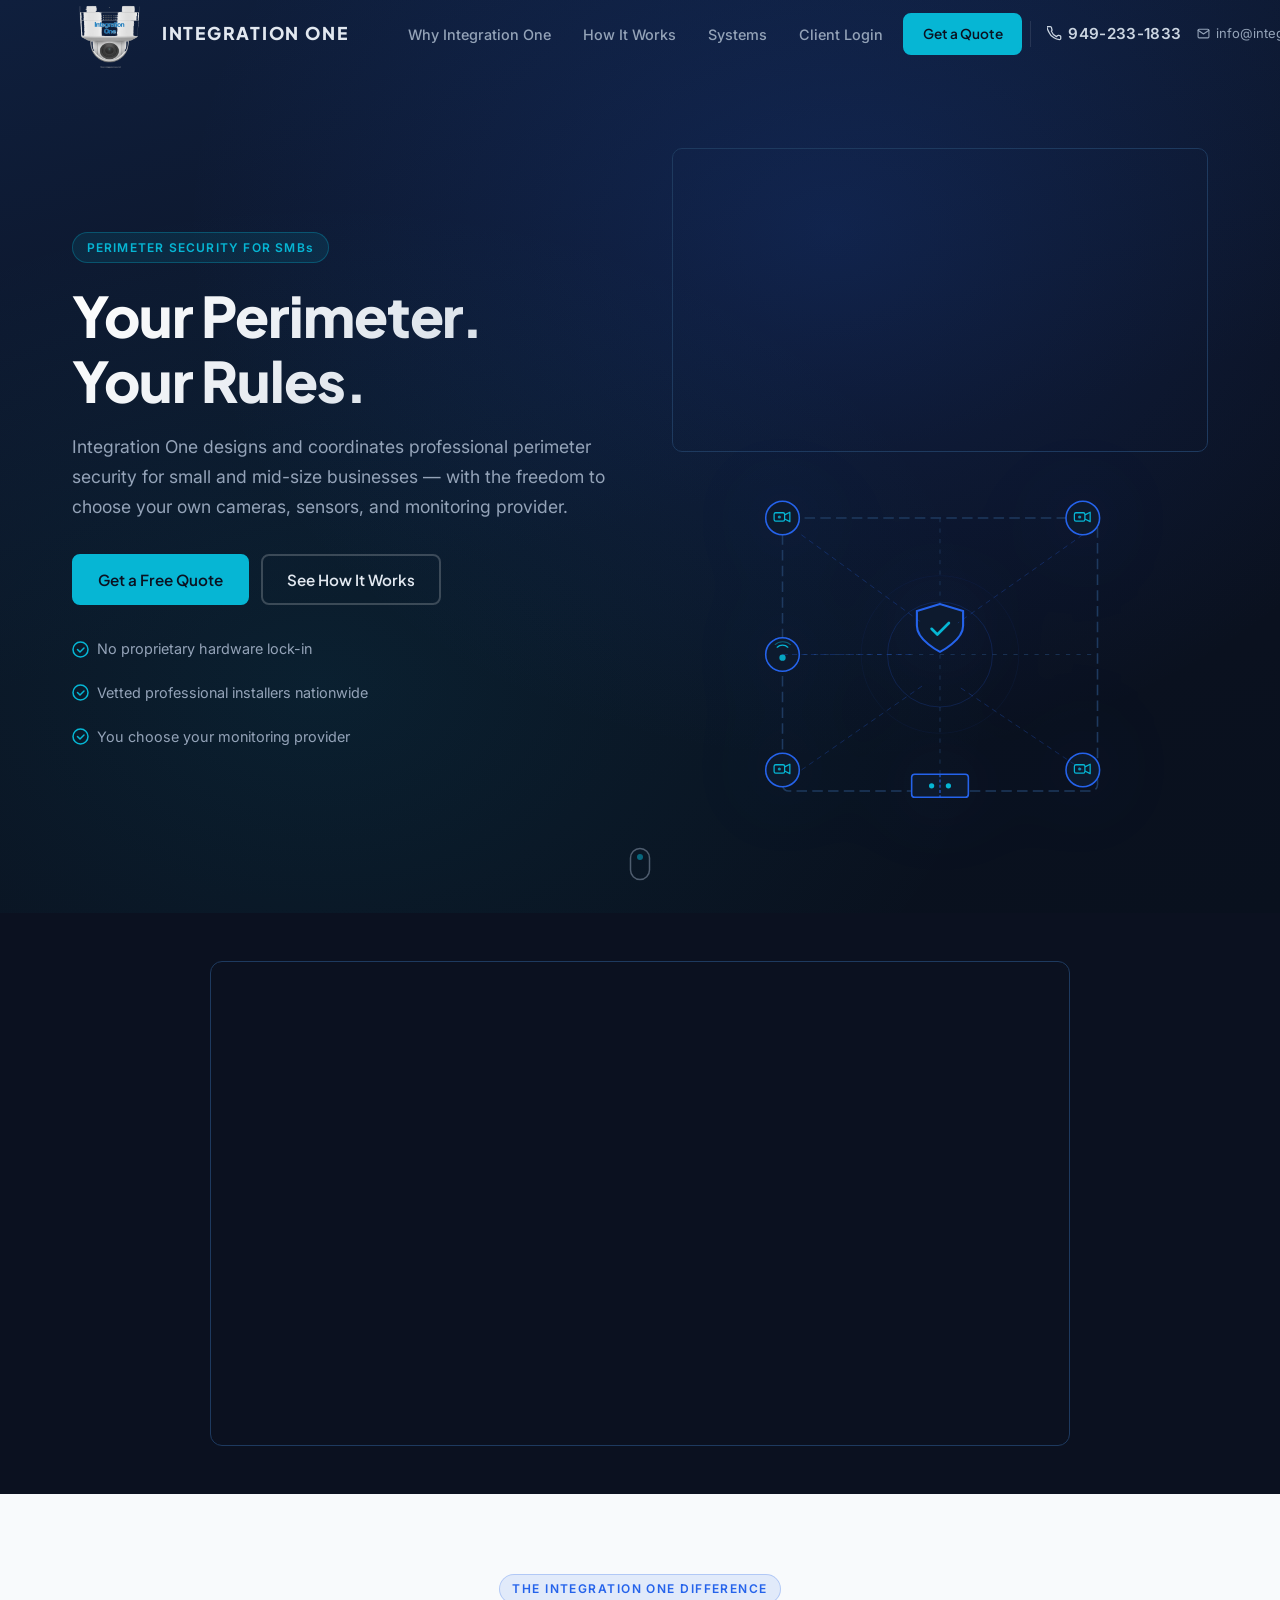
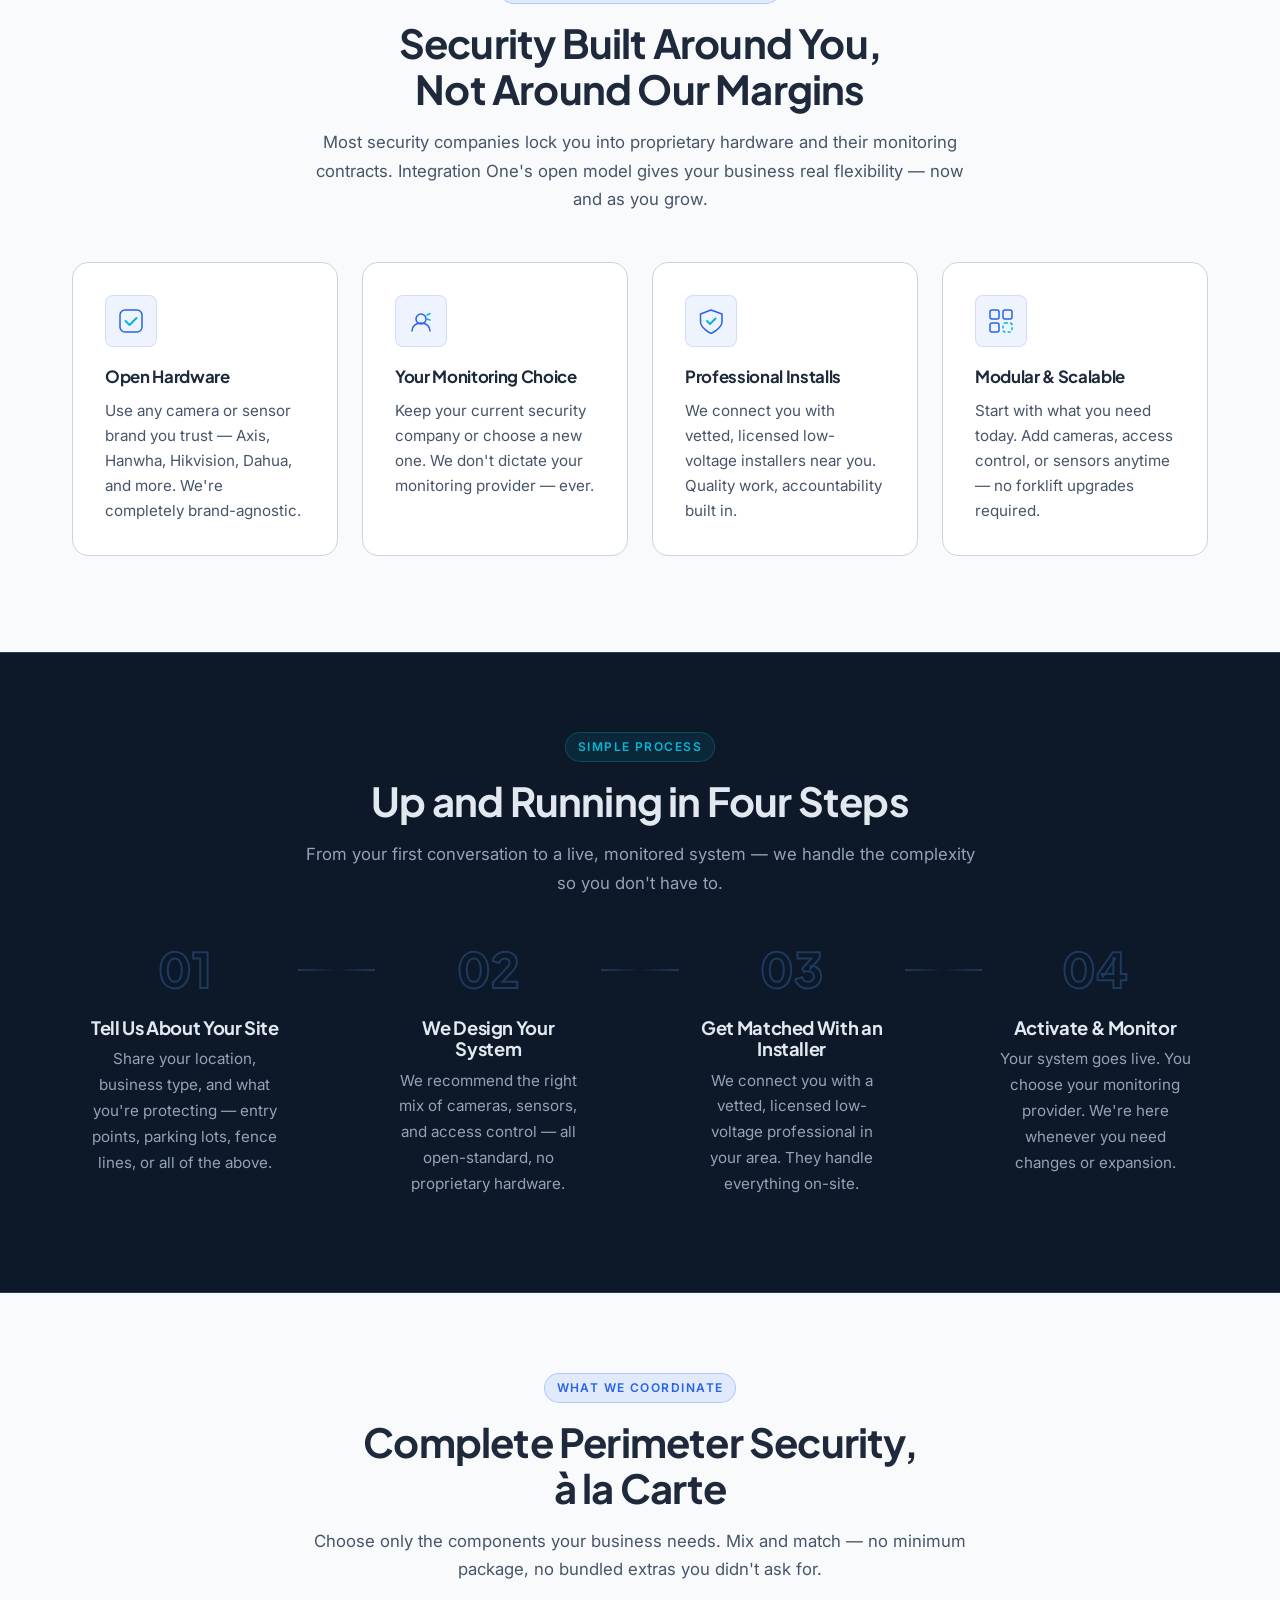
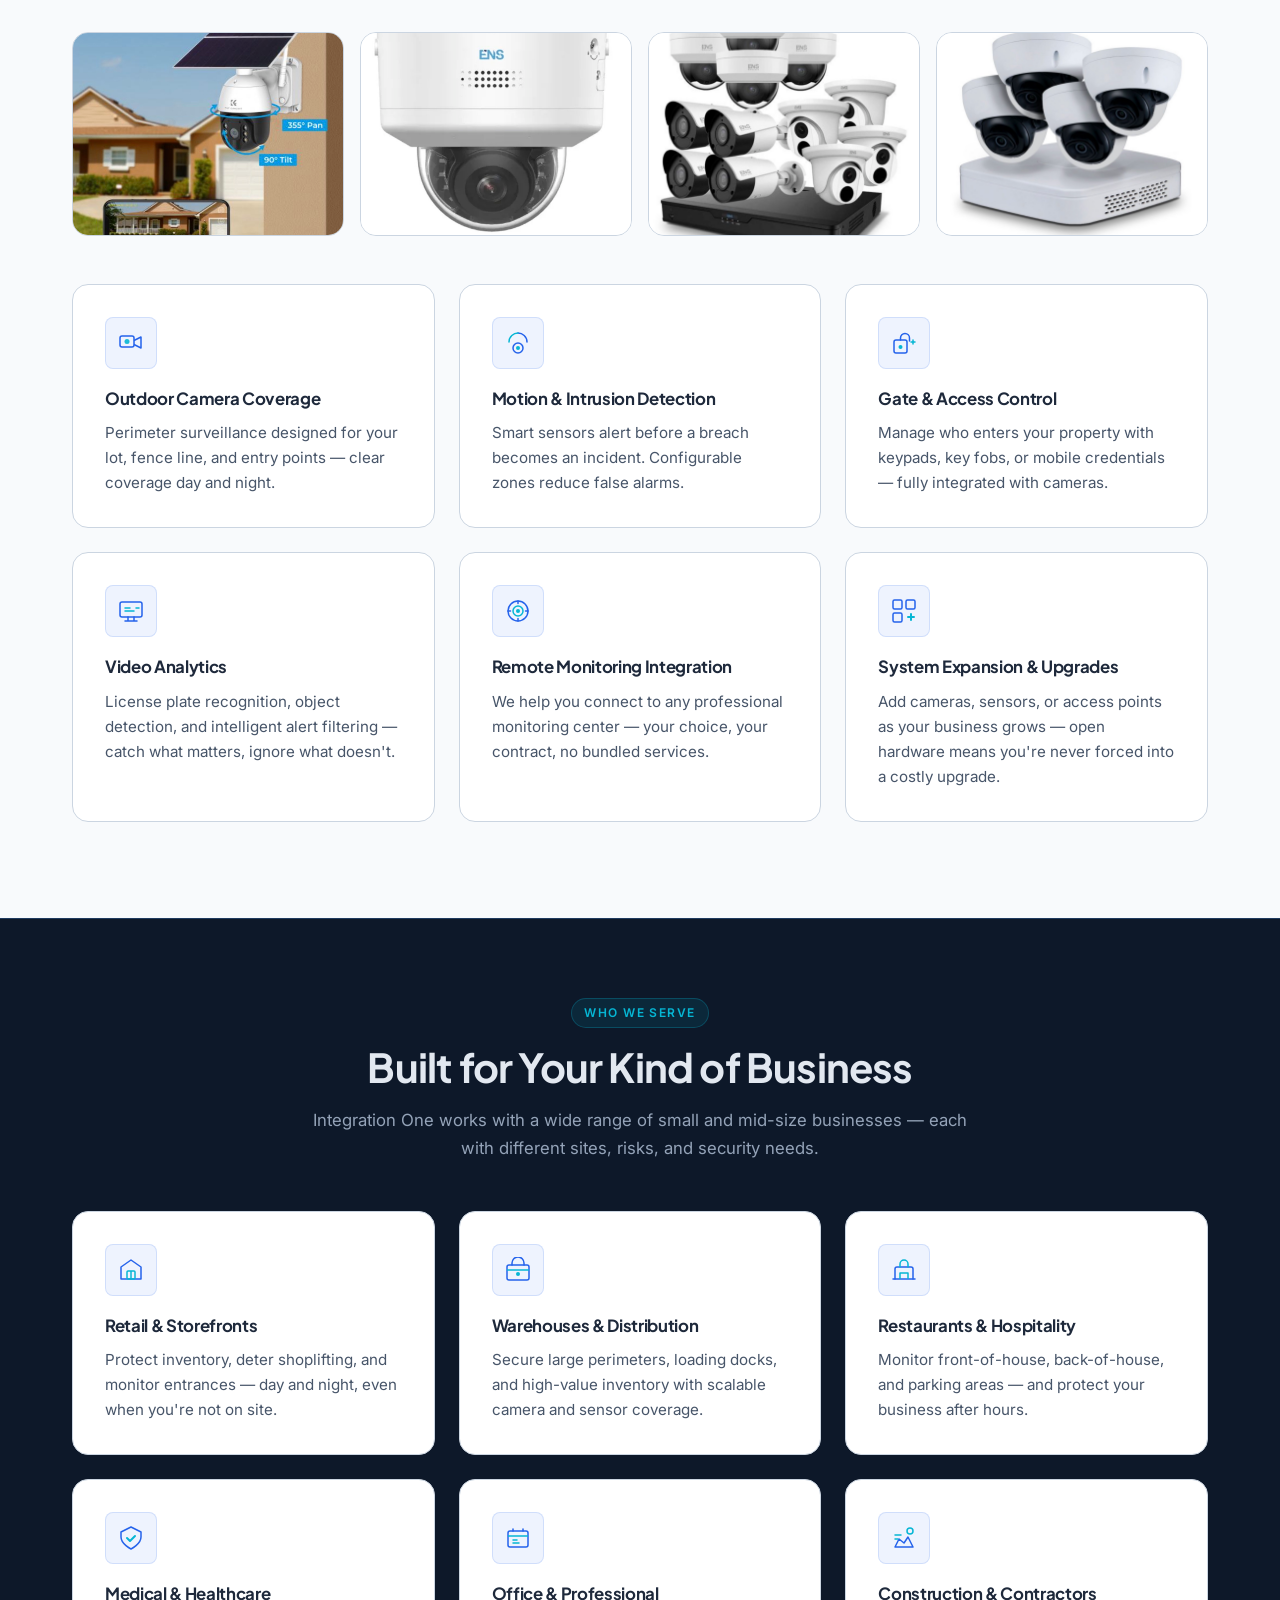
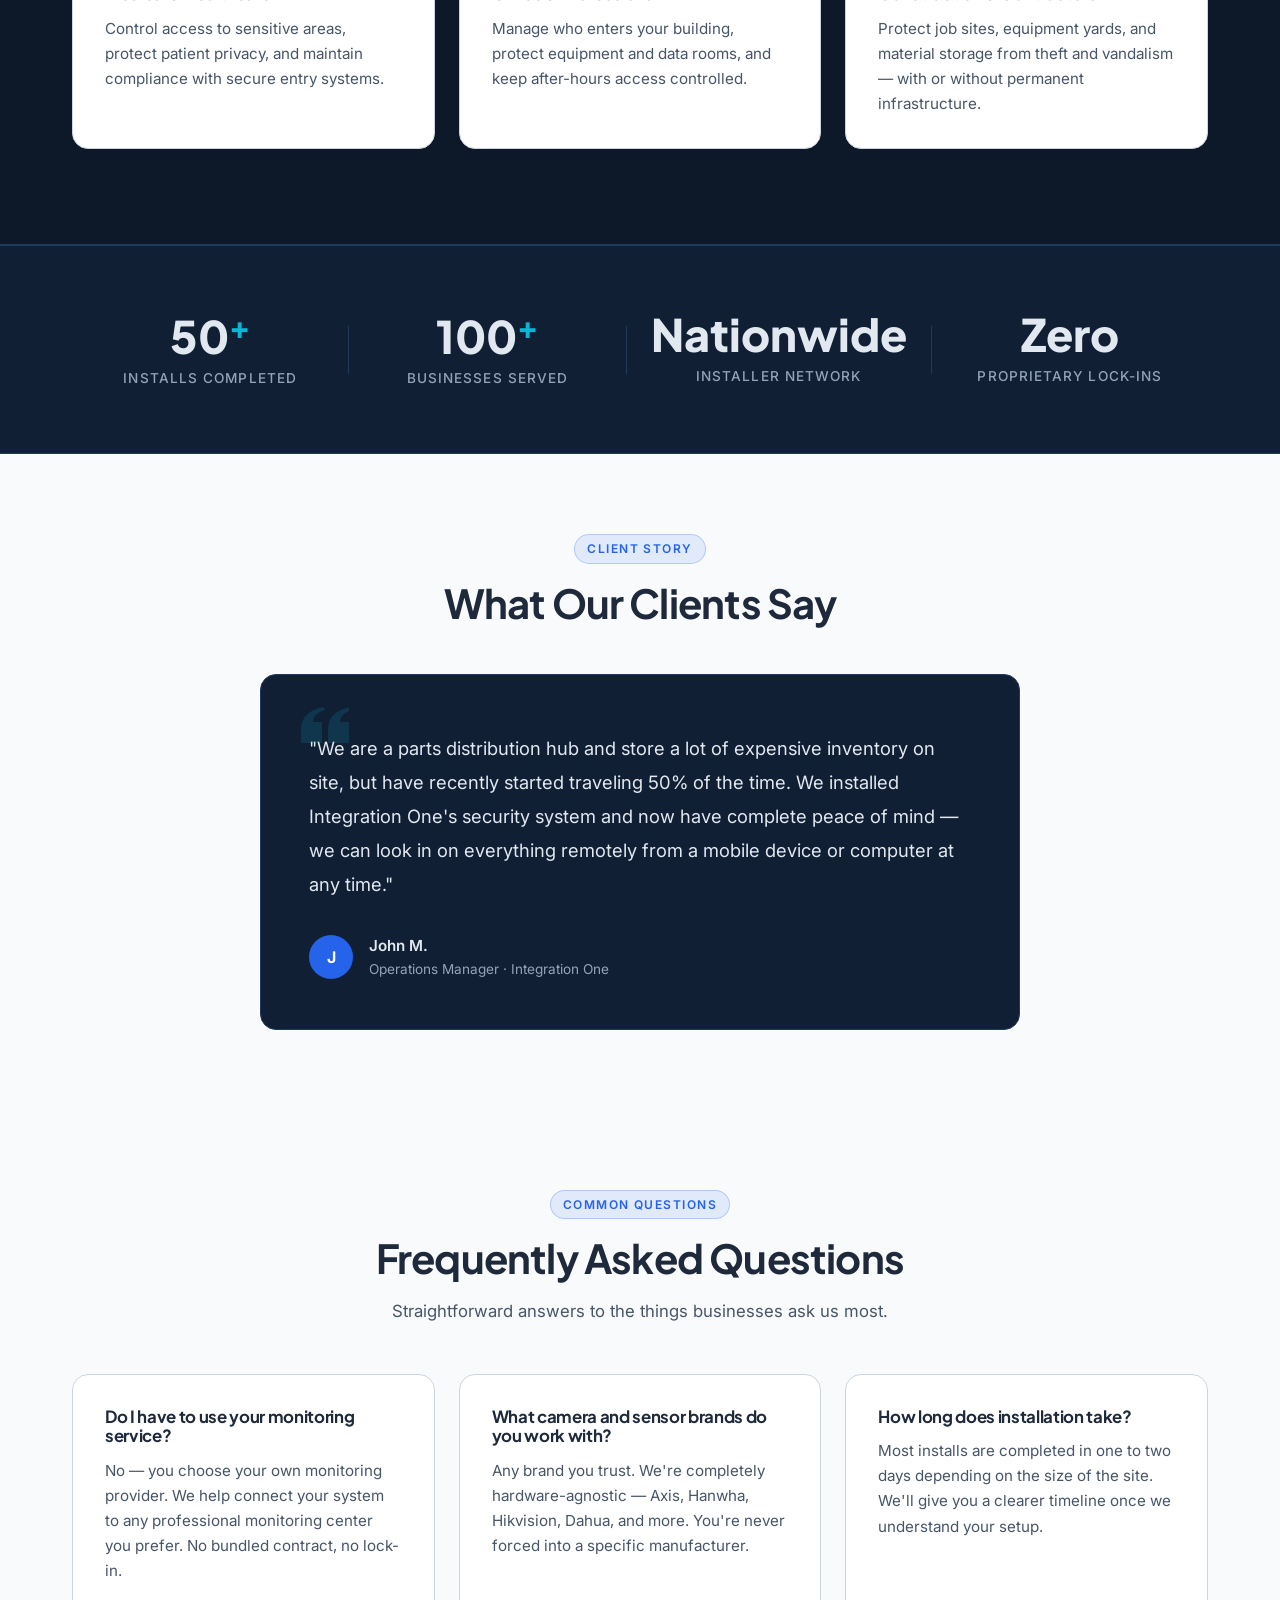
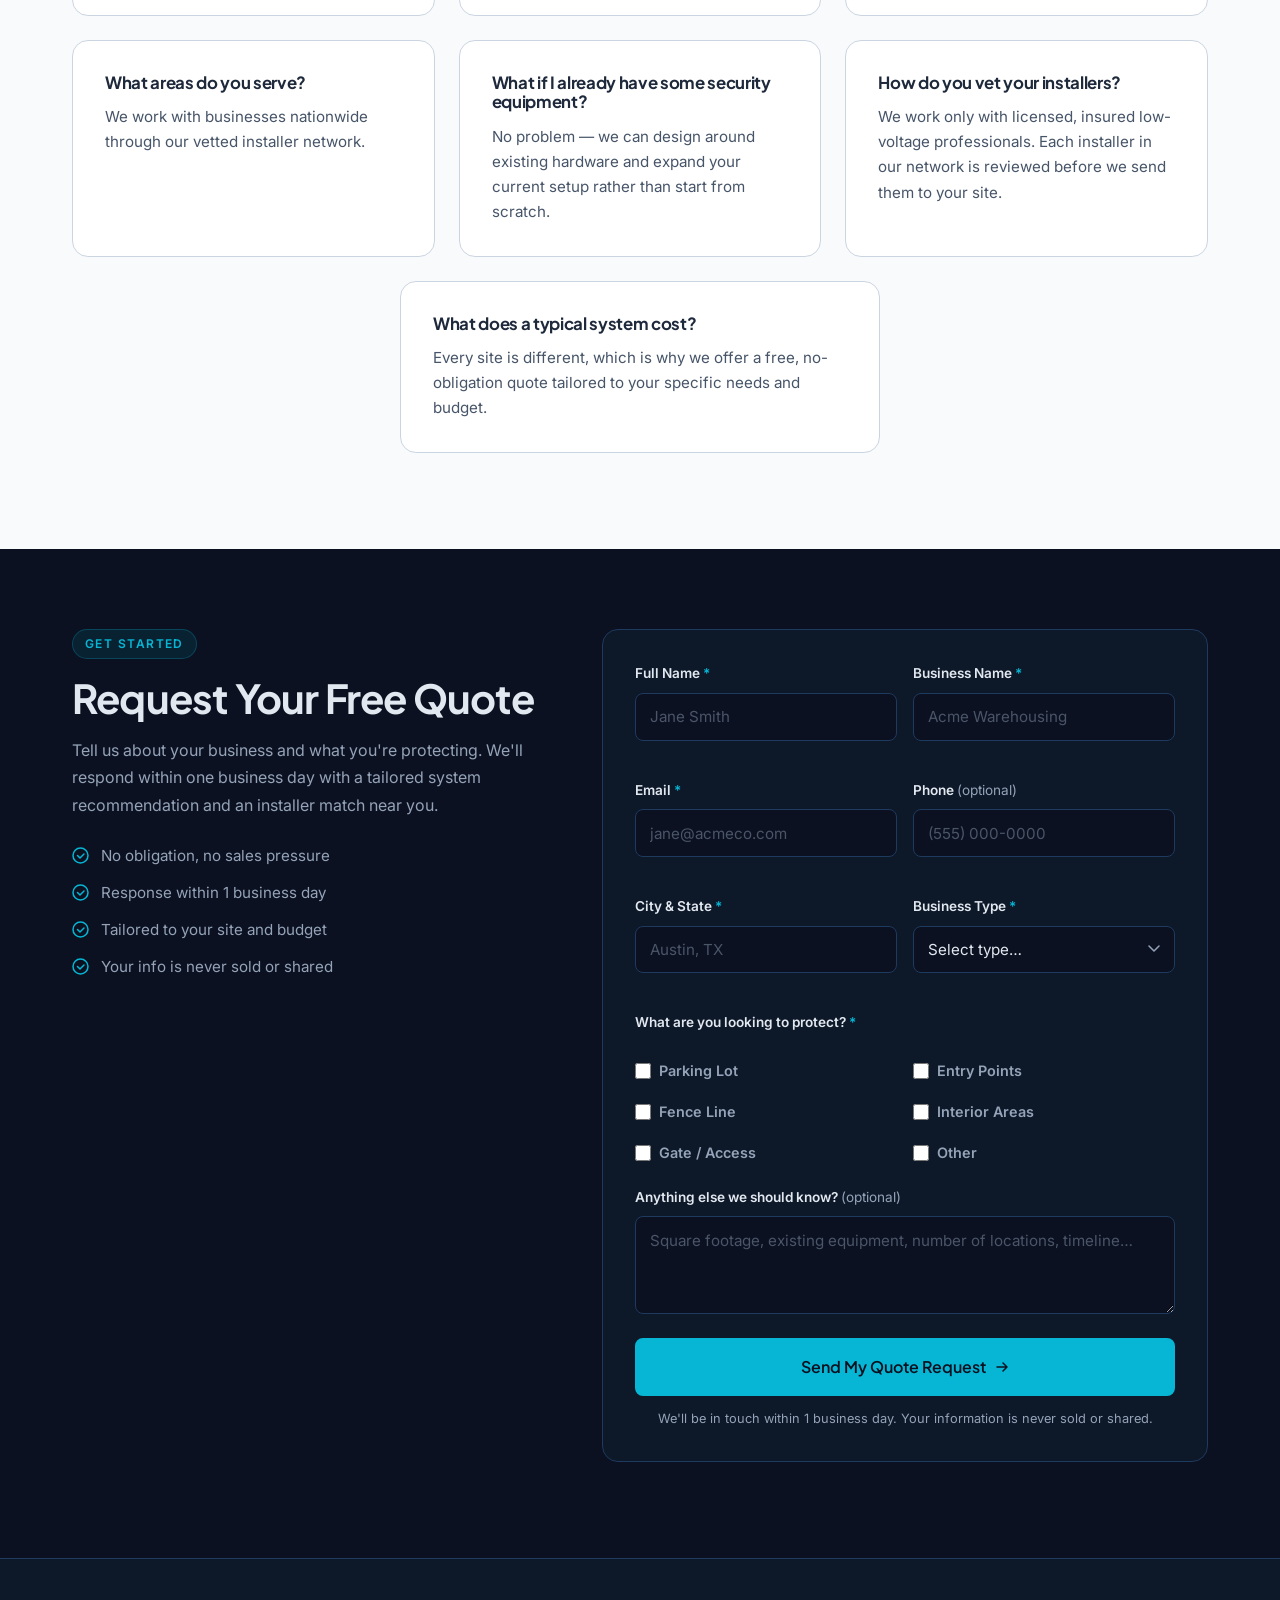
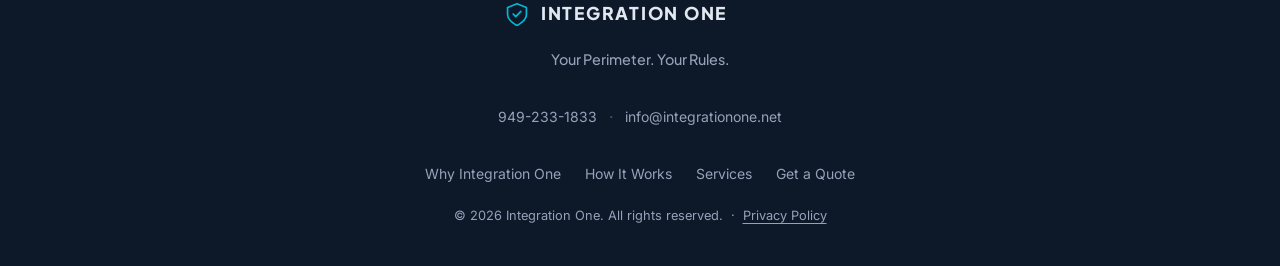
==== index.html @ a74b0867 "Double camera logo height to 72px" ====
<!DOCTYPE html>
<html lang="en">
<head>
  <meta charset="UTF-8">
  <meta name="viewport" content="width=device-width, initial-scale=1.0">
  <meta name="description" content="Integration One — Professional perimeter security for small and medium businesses. Open hardware, your monitoring choice, vetted installer network. No lock-in.">
  <title>Integration One — Your Perimeter. Your Rules.</title>
  <link rel="icon" type="image/svg+xml" href="assets/images/favicon.svg">

  <!-- Open Graph -->
  <meta property="og:type" content="website">
  <meta property="og:url" content="https://www.integrationone.net/">
  <meta property="og:title" content="Integration One — Your Perimeter. Your Rules.">
  <meta property="og:description" content="Professional perimeter security for small and mid-size businesses. Open hardware, your monitoring choice, vetted installer network. No lock-in.">
  <meta property="og:site_name" content="Integration One">

  <!-- Twitter Card -->
  <meta name="twitter:card" content="summary">
  <meta name="twitter:title" content="Integration One — Your Perimeter. Your Rules.">
  <meta name="twitter:description" content="Professional perimeter security for small and mid-size businesses. Open hardware, your monitoring choice, vetted installer network. No lock-in.">
  <link rel="preconnect" href="https://fonts.googleapis.com">
  <link rel="preconnect" href="https://fonts.gstatic.com" crossorigin>
  <link href="https://fonts.googleapis.com/css2?family=Plus+Jakarta+Sans:wght@400;500;600;700;800&family=Inter:wght@400;500;600&display=swap" rel="stylesheet">
  <link rel="stylesheet" href="assets/css/style.css">
</head>
<body>

  <!-- ===================== NAVIGATION ===================== -->
  <header class="site-header" id="site-header">
    <nav class="nav container" role="navigation" aria-label="Main navigation">
      <a href="/" class="nav-logo" aria-label="Integration One — home">
        <img src="assets/images/Camera Logo.png" alt="Integration One" height="72" style="display:block;">
        <span class="logo-text">INTEGRATION ONE</span>
      </a>

      <button class="nav-toggle" id="nav-toggle" aria-label="Open navigation menu" aria-expanded="false" aria-controls="nav-links">
        <span></span>
        <span></span>
        <span></span>
      </button>

      <ul class="nav-links" id="nav-links" role="list">
        <li><a href="#why" class="nav-link">Why Integration One</a></li>
        <li><a href="#how-it-works" class="nav-link">How It Works</a></li>
        <li><a href="#services" class="nav-link">Systems</a></li>
        <li><a href="https://portal.integrationone.net" class="nav-link" target="_blank" rel="noopener">Client Login</a></li>
        <li><a href="#quote" class="nav-cta btn btn-primary btn--sm">Get a Quote</a></li>
        <li class="nav-contact">
          <a href="tel:9492331833" class="nav-contact-link nav-phone">
            <svg width="15" height="15" viewBox="0 0 24 24" fill="none" stroke="currentColor" stroke-width="2" stroke-linecap="round" stroke-linejoin="round" aria-hidden="true"><path d="M22 16.92v3a2 2 0 01-2.18 2 19.79 19.79 0 01-8.63-3.07A19.5 19.5 0 013.07 9.81a19.79 19.79 0 01-3.07-8.68A2 2 0 012.18 1h3a2 2 0 012 1.72c.127.96.361 1.903.7 2.81a2 2 0 01-.45 2.11L6.91 8.15A16 16 0 0015.1 17.1l1.51-1.52a2 2 0 012.11-.45c.907.339 1.85.573 2.81.7A2 2 0 0122 16.92z"/></svg>
            949-233-1833
          </a>
          <div class="nav-emails">
            <a href="mailto:info@integrationone.net" class="nav-contact-link">
              <svg width="13" height="13" viewBox="0 0 24 24" fill="none" stroke="currentColor" stroke-width="2" stroke-linecap="round" stroke-linejoin="round" aria-hidden="true"><path d="M4 4h16c1.1 0 2 .9 2 2v12c0 1.1-.9 2-2 2H4c-1.1 0-2-.9-2-2V6c0-1.1.9-2 2-2z"/><polyline points="22,6 12,13 2,6"/></svg>
              info@integrationone.net
            </a>
          </div>
        </li>
      </ul>
    </nav>
  </header>

  <main>

    <!-- ===================== HERO ===================== -->
    <section class="hero" id="hero" aria-label="Hero">
      <div class="hero-bg" aria-hidden="true"></div>
      <div class="container hero-container">

        <div class="hero-content reveal-hero">
          <div class="hero-badge">Perimeter Security for SMB<span style="text-transform: none">s</span></div>
          <h1 class="hero-headline">Your Perimeter.<br>Your Rules.</h1>
          <p class="hero-sub">Integration One designs and coordinates professional perimeter security for small and mid-size businesses — with the freedom to choose your own cameras, sensors, and monitoring provider.</p>
          <div class="hero-ctas">
            <a href="#quote" class="btn btn-primary">Get a Free Quote</a>
            <a href="#how-it-works" class="btn btn-ghost">See How It Works</a>
          </div>
          <ul class="hero-trust" role="list">
            <li>
              <svg width="17" height="17" viewBox="0 0 17 17" fill="none" aria-hidden="true">
                <circle cx="8.5" cy="8.5" r="7.5" stroke="#06B6D4" stroke-width="1.5"/>
                <path d="M5.5 8.5l2.5 2.5 4-4" stroke="#06B6D4" stroke-width="1.5" stroke-linecap="round" stroke-linejoin="round"/>
              </svg>
              No proprietary hardware lock-in
            </li>
            <li>
              <svg width="17" height="17" viewBox="0 0 17 17" fill="none" aria-hidden="true">
                <circle cx="8.5" cy="8.5" r="7.5" stroke="#06B6D4" stroke-width="1.5"/>
                <path d="M5.5 8.5l2.5 2.5 4-4" stroke="#06B6D4" stroke-width="1.5" stroke-linecap="round" stroke-linejoin="round"/>
              </svg>
              Vetted professional installers nationwide
            </li>
            <li>
              <svg width="17" height="17" viewBox="0 0 17 17" fill="none" aria-hidden="true">
                <circle cx="8.5" cy="8.5" r="7.5" stroke="#06B6D4" stroke-width="1.5"/>
                <path d="M5.5 8.5l2.5 2.5 4-4" stroke="#06B6D4" stroke-width="1.5" stroke-linecap="round" stroke-linejoin="round"/>
              </svg>
              You choose your monitoring provider
            </li>
          </ul>
        </div>

        <div class="hero-visual reveal-hero reveal-hero--delayed" aria-hidden="true" style="flex-direction: column; align-items: center; gap: 24px;">
          <div style="width: 100%; position: relative; padding-bottom: 56.25%; height: 0; overflow: hidden; border-radius: 10px; border: 1px solid #1E3A5F;">
            <iframe
              src="https://www.youtube.com/embed/L8IoGxwpyW8"
              title="Integration One — Perimeter Security"
              style="position: absolute; top: 0; left: 0; width: 100%; height: 100%; border: 0;"
              allow="accelerometer; autoplay; clipboard-write; encrypted-media; gyroscope; picture-in-picture"
              allowfullscreen>
            </iframe>
          </div>
          <svg class="perimeter-svg" viewBox="0 0 400 340" fill="none" xmlns="http://www.w3.org/2000/svg" role="img" aria-label="Perimeter security diagram">
            <!-- Outer perimeter dashed border -->
            <rect x="50" y="40" width="300" height="260" rx="6" stroke="#1E3A5F" stroke-width="1.5" stroke-dasharray="10 5"/>
            <!-- Grid lines -->
            <line x1="50" y1="170" x2="350" y2="170" stroke="#1E3A5F" stroke-width="0.75" stroke-dasharray="4 6"/>
            <line x1="200" y1="40" x2="200" y2="300" stroke="#1E3A5F" stroke-width="0.75" stroke-dasharray="4 6"/>

            <!-- Corner camera — top left -->
            <g transform="translate(32, 22)">
              <circle cx="18" cy="18" r="16" fill="#0D1A2E" stroke="#2563EB" stroke-width="1.5"/>
              <rect x="10" y="13" width="10" height="8" rx="1.5" stroke="#06B6D4" stroke-width="1.2"/>
              <path d="M20 15l5-2.5v9L20 19" stroke="#06B6D4" stroke-width="1.2" stroke-linejoin="round"/>
              <circle cx="15" cy="17" r="1.5" fill="#06B6D4" opacity="0.8"/>
            </g>

            <!-- Corner camera — top right -->
            <g transform="translate(318, 22)">
              <circle cx="18" cy="18" r="16" fill="#0D1A2E" stroke="#2563EB" stroke-width="1.5"/>
              <rect x="10" y="13" width="10" height="8" rx="1.5" stroke="#06B6D4" stroke-width="1.2"/>
              <path d="M20 15l5-2.5v9L20 19" stroke="#06B6D4" stroke-width="1.2" stroke-linejoin="round"/>
              <circle cx="15" cy="17" r="1.5" fill="#06B6D4" opacity="0.8"/>
            </g>

            <!-- Corner camera — bottom left -->
            <g transform="translate(32, 262)">
              <circle cx="18" cy="18" r="16" fill="#0D1A2E" stroke="#2563EB" stroke-width="1.5"/>
              <rect x="10" y="13" width="10" height="8" rx="1.5" stroke="#06B6D4" stroke-width="1.2"/>
              <path d="M20 15l5-2.5v9L20 19" stroke="#06B6D4" stroke-width="1.2" stroke-linejoin="round"/>
              <circle cx="15" cy="17" r="1.5" fill="#06B6D4" opacity="0.8"/>
            </g>

            <!-- Corner camera — bottom right -->
            <g transform="translate(318, 262)">
              <circle cx="18" cy="18" r="16" fill="#0D1A2E" stroke="#2563EB" stroke-width="1.5"/>
              <rect x="10" y="13" width="10" height="8" rx="1.5" stroke="#06B6D4" stroke-width="1.2"/>
              <path d="M20 15l5-2.5v9L20 19" stroke="#06B6D4" stroke-width="1.2" stroke-linejoin="round"/>
              <circle cx="15" cy="17" r="1.5" fill="#06B6D4" opacity="0.8"/>
            </g>

            <!-- Motion sensor — mid left -->
            <g transform="translate(32, 152)">
              <circle cx="18" cy="18" r="16" fill="#0D1A2E" stroke="#2563EB" stroke-width="1.5"/>
              <path d="M13 11c2.5-2.5 7.5-2.5 10 0" stroke="#06B6D4" stroke-width="1.3" stroke-linecap="round"/>
              <path d="M11 8.5c3.5-3.5 11-3.5 14.5 0" stroke="#06B6D4" stroke-width="1" stroke-linecap="round" opacity="0.45"/>
              <circle cx="18" cy="21" r="3" fill="#06B6D4" opacity="0.9"/>
            </g>

            <!-- Gate — bottom center -->
            <g transform="translate(173, 284)">
              <rect x="0" y="0" width="54" height="22" rx="3" stroke="#2563EB" stroke-width="1.5" fill="#0D1A2E"/>
              <line x1="27" y1="0" x2="27" y2="22" stroke="#2563EB" stroke-width="1" stroke-dasharray="3 2"/>
              <circle cx="19" cy="11" r="2.5" fill="#06B6D4"/>
              <circle cx="35" cy="11" r="2.5" fill="#06B6D4"/>
            </g>

            <!-- Center shield -->
            <g transform="translate(172, 118)">
              <path d="M28 4L6 10.5v14c0 14 22 25 22 25s22-11 22-25v-14L28 4z" fill="#0D1A2E" stroke="#2563EB" stroke-width="2"/>
              <path d="M20 27.5l5.5 5.5 11-11" stroke="#06B6D4" stroke-width="2.5" stroke-linecap="round" stroke-linejoin="round"/>
            </g>

            <!-- Pulse rings -->
            <circle cx="200" cy="170" r="50" stroke="#2563EB" stroke-width="0.75" opacity="0.25"/>
            <circle cx="200" cy="170" r="75" stroke="#2563EB" stroke-width="0.5" opacity="0.12"/>

            <!-- Connection lines from cameras to shield -->
            <line x1="68" y1="56" x2="183" y2="140" stroke="#2563EB" stroke-width="0.75" opacity="0.35" stroke-dasharray="5 4"/>
            <line x1="336" y1="56" x2="217" y2="140" stroke="#2563EB" stroke-width="0.75" opacity="0.35" stroke-dasharray="5 4"/>
            <line x1="68" y1="280" x2="183" y2="200" stroke="#2563EB" stroke-width="0.75" opacity="0.35" stroke-dasharray="5 4"/>
            <line x1="336" y1="280" x2="217" y2="200" stroke="#2563EB" stroke-width="0.75" opacity="0.35" stroke-dasharray="5 4"/>
            <line x1="50" y1="170" x2="172" y2="170" stroke="#2563EB" stroke-width="0.75" opacity="0.35" stroke-dasharray="5 4"/>
          </svg>
        </div>

      </div>

      <a href="#why" class="hero-scroll-hint" aria-label="Scroll to learn more">
        <svg width="22" height="34" viewBox="0 0 22 34" fill="none">
          <rect x="1.5" y="1.5" width="19" height="31" rx="9.5" stroke="#94A3B8" stroke-width="1.5"/>
          <circle class="scroll-dot" cx="11" cy="10" r="3" fill="#06B6D4"/>
        </svg>
      </a>
    </section>

    <!-- ===================== VIDEO ===================== -->
    <section style="background: #0B1120; padding: 48px 24px;">
      <div style="max-width: 860px; margin: 0 auto;">
        <div style="position: relative; padding-bottom: 56.25%; height: 0; overflow: hidden; border-radius: 12px; border: 1px solid #1E3A5F;">
          <iframe
            src="https://www.youtube.com/embed/L8IoGxwpyW8"
            title="Integration One — Perimeter Security"
            style="position: absolute; top: 0; left: 0; width: 100%; height: 100%; border: 0;"
            allow="accelerometer; autoplay; clipboard-write; encrypted-media; gyroscope; picture-in-picture"
            allowfullscreen>
          </iframe>
        </div>
      </div>
    </section>

    <!-- ===================== WHY INTEGRATION ONE ===================== -->
    <section class="why-section section--light" id="why">
      <div class="container">
        <div class="section-header">
          <div class="section-label">The Integration One Difference</div>
          <h2>Security Built Around You,<br class="br-lg">Not Around Our Margins</h2>
          <p class="section-sub">Most security companies lock you into proprietary hardware and their monitoring contracts. Integration One's open model gives your business real flexibility — now and as you grow.</p>
        </div>

        <div class="cards-grid cards-grid--4">
          <article class="card reveal">
            <div class="card-icon">
              <svg width="26" height="26" viewBox="0 0 26 26" fill="none" aria-hidden="true">
                <rect x="2" y="2" width="22" height="22" rx="5" stroke="#2563EB" stroke-width="1.5"/>
                <path d="M7.5 13l4 4 7-7" stroke="#06B6D4" stroke-width="2" stroke-linecap="round" stroke-linejoin="round"/>
              </svg>
            </div>
            <h3>Open Hardware</h3>
            <p>Use any camera or sensor brand you trust — Axis, Hanwha, Hikvision, Dahua, and more. We're completely brand-agnostic.</p>
          </article>

          <article class="card reveal">
            <div class="card-icon">
              <svg width="26" height="26" viewBox="0 0 26 26" fill="none" aria-hidden="true">
                <circle cx="13" cy="11" r="5" stroke="#2563EB" stroke-width="1.5"/>
                <path d="M4 23c0-5 4-8 9-8s9 3 9 8" stroke="#2563EB" stroke-width="1.5" stroke-linecap="round"/>
                <path d="M19 7l3-1.5M19 11l3 1" stroke="#06B6D4" stroke-width="1.5" stroke-linecap="round"/>
              </svg>
            </div>
            <h3>Your Monitoring Choice</h3>
            <p>Keep your current security company or choose a new one. We don't dictate your monitoring provider — ever.</p>
          </article>

          <article class="card reveal">
            <div class="card-icon">
              <svg width="26" height="26" viewBox="0 0 26 26" fill="none" aria-hidden="true">
                <path d="M13 2L2.5 6v7.5c0 7 10.5 12 10.5 12S24 20.5 24 13.5V6L13 2z" stroke="#2563EB" stroke-width="1.5" stroke-linejoin="round"/>
                <path d="M9 13l3 3 5.5-5.5" stroke="#06B6D4" stroke-width="2" stroke-linecap="round" stroke-linejoin="round"/>
              </svg>
            </div>
            <h3>Professional Installs</h3>
            <p>We connect you with vetted, licensed low-voltage installers near you. Quality work, accountability built in.</p>
          </article>

          <article class="card reveal">
            <div class="card-icon">
              <svg width="26" height="26" viewBox="0 0 26 26" fill="none" aria-hidden="true">
                <rect x="2" y="2" width="9" height="9" rx="2" stroke="#2563EB" stroke-width="1.5"/>
                <rect x="15" y="2" width="9" height="9" rx="2" stroke="#2563EB" stroke-width="1.5"/>
                <rect x="2" y="15" width="9" height="9" rx="2" stroke="#2563EB" stroke-width="1.5"/>
                <rect x="15" y="15" width="9" height="9" rx="2" stroke="#06B6D4" stroke-width="1.5" stroke-dasharray="3 2"/>
              </svg>
            </div>
            <h3>Modular &amp; Scalable</h3>
            <p>Start with what you need today. Add cameras, access control, or sensors anytime — no forklift upgrades required.</p>
          </article>
        </div>
      </div>
    </section>

    <!-- ===================== HOW IT WORKS ===================== -->
    <section class="steps-section section--dark" id="how-it-works">
      <div class="container">
        <div class="section-header section-header--light">
          <div class="section-label section-label--cyan">Simple Process</div>
          <h2>Up and Running in Four Steps</h2>
          <p class="section-sub">From your first conversation to a live, monitored system — we handle the complexity so you don't have to.</p>
        </div>

        <div class="steps">
          <div class="step reveal">
            <div class="step-number" aria-hidden="true">01</div>
            <div class="step-content">
              <h3>Tell Us About Your Site</h3>
              <p>Share your location, business type, and what you're protecting — entry points, parking lots, fence lines, or all of the above.</p>
            </div>
          </div>

          <div class="step-connector" aria-hidden="true"></div>

          <div class="step reveal">
            <div class="step-number" aria-hidden="true">02</div>
            <div class="step-content">
              <h3>We Design Your System</h3>
              <p>We recommend the right mix of cameras, sensors, and access control — all open-standard, no proprietary hardware.</p>
            </div>
          </div>

          <div class="step-connector" aria-hidden="true"></div>

          <div class="step reveal">
            <div class="step-number" aria-hidden="true">03</div>
            <div class="step-content">
              <h3>Get Matched With an Installer</h3>
              <p>We connect you with a vetted, licensed low-voltage professional in your area. They handle everything on-site.</p>
            </div>
          </div>

          <div class="step-connector" aria-hidden="true"></div>

          <div class="step reveal">
            <div class="step-number" aria-hidden="true">04</div>
            <div class="step-content">
              <h3>Activate &amp; Monitor</h3>
              <p>Your system goes live. You choose your monitoring provider. We're here whenever you need changes or expansion.</p>
            </div>
          </div>
        </div>
      </div>
    </section>

    <!-- ===================== SERVICES ===================== -->
    <section class="services-section section--light" id="services">
      <div class="container">
        <div class="section-header">
          <div class="section-label">What We Coordinate</div>
          <h2>Complete Perimeter Security,<br class="br-lg">à la Carte</h2>
          <p class="section-sub">Choose only the components your business needs. Mix and match — no minimum package, no bundled extras you didn't ask for.</p>
        </div>

        <div class="cameras-grid">
          <div class="camera-card">
            <img src="assets/images/Cam 1.jpg" alt="Security Camera 1" loading="lazy">
          </div>
          <div class="camera-card">
            <img src="assets/images/Cam 2.jpg" alt="Security Camera 2" loading="lazy">
          </div>
          <div class="camera-card">
            <img src="assets/images/Cam 3.jpg" alt="Security Camera 3" loading="lazy">
          </div>
          <div class="camera-card">
            <img src="assets/images/Cam 4.jpg" alt="Security Camera 4" loading="lazy">
          </div>
        </div>

        <div class="cards-grid cards-grid--3">
          <article class="card reveal">
            <div class="card-icon">
              <svg width="26" height="26" viewBox="0 0 26 26" fill="none" aria-hidden="true">
                <rect x="2" y="6" width="14" height="11" rx="2" stroke="#2563EB" stroke-width="1.5"/>
                <path d="M16 10.5l7-3.5v11l-7-3.5" stroke="#2563EB" stroke-width="1.5" stroke-linejoin="round"/>
                <circle cx="9" cy="11.5" r="2.5" fill="#06B6D4" opacity="0.9"/>
              </svg>
            </div>
            <h3>Outdoor Camera Coverage</h3>
            <p>Perimeter surveillance designed for your lot, fence line, and entry points — clear coverage day and night.</p>
          </article>

          <article class="card reveal">
            <div class="card-icon">
              <svg width="26" height="26" viewBox="0 0 26 26" fill="none" aria-hidden="true">
                <path d="M13 3c4.5 0 9 3.5 9 9" stroke="#2563EB" stroke-width="1.5" stroke-linecap="round"/>
                <path d="M13 3c-4.5 0-9 3.5-9 9" stroke="#06B6D4" stroke-width="1.5" stroke-linecap="round"/>
                <circle cx="13" cy="18" r="5" stroke="#2563EB" stroke-width="1.5"/>
                <circle cx="13" cy="18" r="2" fill="#06B6D4"/>
              </svg>
            </div>
            <h3>Motion &amp; Intrusion Detection</h3>
            <p>Smart sensors alert before a breach becomes an incident. Configurable zones reduce false alarms.</p>
          </article>

          <article class="card reveal">
            <div class="card-icon">
              <svg width="26" height="26" viewBox="0 0 26 26" fill="none" aria-hidden="true">
                <rect x="3" y="10" width="13" height="13" rx="2" stroke="#2563EB" stroke-width="1.5"/>
                <path d="M9.5 10V8a4.5 4.5 0 0 1 9 0v3" stroke="#2563EB" stroke-width="1.5" stroke-linecap="round"/>
                <circle cx="9.5" cy="17" r="2" fill="#06B6D4"/>
                <path d="M20 12h4M22 10v4" stroke="#06B6D4" stroke-width="1.5" stroke-linecap="round"/>
              </svg>
            </div>
            <h3>Gate &amp; Access Control</h3>
            <p>Manage who enters your property with keypads, key fobs, or mobile credentials — fully integrated with cameras.</p>
          </article>

          <article class="card reveal">
            <div class="card-icon">
              <svg width="26" height="26" viewBox="0 0 26 26" fill="none" aria-hidden="true">
                <rect x="2" y="4" width="22" height="15" rx="2" stroke="#2563EB" stroke-width="1.5"/>
                <path d="M7 10h5M7 13h9M18 10h3" stroke="#06B6D4" stroke-width="1.5" stroke-linecap="round"/>
                <path d="M10 19v4M16 19v4M7 23h12" stroke="#2563EB" stroke-width="1.5" stroke-linecap="round"/>
              </svg>
            </div>
            <h3>Video Analytics</h3>
            <p>License plate recognition, object detection, and intelligent alert filtering — catch what matters, ignore what doesn't.</p>
          </article>

          <article class="card reveal">
            <div class="card-icon">
              <svg width="26" height="26" viewBox="0 0 26 26" fill="none" aria-hidden="true">
                <circle cx="13" cy="13" r="10" stroke="#2563EB" stroke-width="1.5"/>
                <circle cx="13" cy="13" r="5" stroke="#06B6D4" stroke-width="1.5"/>
                <circle cx="13" cy="13" r="2" fill="#06B6D4"/>
                <path d="M13 3v2.5M13 20.5V23M3 13h2.5M20.5 13H23" stroke="#2563EB" stroke-width="1.5" stroke-linecap="round"/>
              </svg>
            </div>
            <h3>Remote Monitoring Integration</h3>
            <p>We help you connect to any professional monitoring center — your choice, your contract, no bundled services.</p>
          </article>

          <article class="card reveal">
            <div class="card-icon">
              <svg width="26" height="26" viewBox="0 0 26 26" fill="none" aria-hidden="true">
                <rect x="2" y="2" width="9" height="9" rx="1.5" stroke="#2563EB" stroke-width="1.5"/>
                <rect x="15" y="2" width="9" height="9" rx="1.5" stroke="#2563EB" stroke-width="1.5"/>
                <rect x="2" y="15" width="9" height="9" rx="1.5" stroke="#2563EB" stroke-width="1.5"/>
                <path d="M17 19h6M20 16v6" stroke="#06B6D4" stroke-width="2" stroke-linecap="round"/>
              </svg>
            </div>
            <h3>System Expansion &amp; Upgrades</h3>
            <p>Add cameras, sensors, or access points as your business grows — open hardware means you're never forced into a costly upgrade.</p>
          </article>
        </div>
      </div>
    </section>

    <!-- ===================== INDUSTRIES ===================== -->
    <section class="steps-section section--dark" id="industries">
      <div class="container">
        <div class="section-header section-header--light">
          <div class="section-label section-label--cyan">Who We Serve</div>
          <h2>Built for Your Kind of Business</h2>
          <p class="section-sub">Integration One works with a wide range of small and mid-size businesses — each with different sites, risks, and security needs.</p>
        </div>

        <div class="cards-grid cards-grid--3">

          <article class="card reveal">
            <div class="card-icon">
              <svg width="26" height="26" viewBox="0 0 26 26" fill="none" aria-hidden="true">
                <path d="M3 22V10l10-7 10 7v12H3z" stroke="#2563EB" stroke-width="1.5" stroke-linejoin="round"/>
                <rect x="9" y="14" width="8" height="8" rx="1" stroke="#06B6D4" stroke-width="1.5"/>
                <path d="M13 14v8" stroke="#06B6D4" stroke-width="1.5"/>
              </svg>
            </div>
            <h3>Retail &amp; Storefronts</h3>
            <p>Protect inventory, deter shoplifting, and monitor entrances — day and night, even when you're not on site.</p>
          </article>

          <article class="card reveal">
            <div class="card-icon">
              <svg width="26" height="26" viewBox="0 0 26 26" fill="none" aria-hidden="true">
                <rect x="2" y="8" width="22" height="15" rx="2" stroke="#2563EB" stroke-width="1.5"/>
                <path d="M7 8V6a6 6 0 0 1 12 0v2" stroke="#2563EB" stroke-width="1.5" stroke-linecap="round"/>
                <path d="M2 13h22" stroke="#06B6D4" stroke-width="1.5"/>
                <circle cx="13" cy="17" r="2" fill="#06B6D4"/>
              </svg>
            </div>
            <h3>Warehouses &amp; Distribution</h3>
            <p>Secure large perimeters, loading docks, and high-value inventory with scalable camera and sensor coverage.</p>
          </article>

          <article class="card reveal">
            <div class="card-icon">
              <svg width="26" height="26" viewBox="0 0 26 26" fill="none" aria-hidden="true">
                <path d="M4 22V12a2 2 0 0 1 2-2h14a2 2 0 0 1 2 2v10" stroke="#2563EB" stroke-width="1.5" stroke-linecap="round"/>
                <path d="M2 22h22" stroke="#2563EB" stroke-width="1.5" stroke-linecap="round"/>
                <path d="M9 22v-6h8v6" stroke="#06B6D4" stroke-width="1.5" stroke-linejoin="round"/>
                <path d="M9 10V7a4 4 0 0 1 8 0v3" stroke="#06B6D4" stroke-width="1.5" stroke-linecap="round"/>
              </svg>
            </div>
            <h3>Restaurants &amp; Hospitality</h3>
            <p>Monitor front-of-house, back-of-house, and parking areas — and protect your business after hours.</p>
          </article>

          <article class="card reveal">
            <div class="card-icon">
              <svg width="26" height="26" viewBox="0 0 26 26" fill="none" aria-hidden="true">
                <path d="M13 2L3 7v5c0 7 10 12 10 12s10-5 10-12V7L13 2z" stroke="#2563EB" stroke-width="1.5" stroke-linejoin="round"/>
                <path d="M9 13l3 3 5-5" stroke="#06B6D4" stroke-width="2" stroke-linecap="round" stroke-linejoin="round"/>
              </svg>
            </div>
            <h3>Medical &amp; Healthcare</h3>
            <p>Control access to sensitive areas, protect patient privacy, and maintain compliance with secure entry systems.</p>
          </article>

          <article class="card reveal">
            <div class="card-icon">
              <svg width="26" height="26" viewBox="0 0 26 26" fill="none" aria-hidden="true">
                <rect x="3" y="6" width="20" height="16" rx="2" stroke="#2563EB" stroke-width="1.5"/>
                <path d="M3 11h20" stroke="#06B6D4" stroke-width="1.5"/>
                <path d="M8 6V4M18 6V4" stroke="#2563EB" stroke-width="1.5" stroke-linecap="round"/>
                <path d="M8 15h4M8 18h6" stroke="#06B6D4" stroke-width="1.5" stroke-linecap="round"/>
              </svg>
            </div>
            <h3>Office &amp; Professional</h3>
            <p>Manage who enters your building, protect equipment and data rooms, and keep after-hours access controlled.</p>
          </article>

          <article class="card reveal">
            <div class="card-icon">
              <svg width="26" height="26" viewBox="0 0 26 26" fill="none" aria-hidden="true">
                <path d="M4 22l4-8 5 4 4-6 5 10H4z" stroke="#2563EB" stroke-width="1.5" stroke-linejoin="round"/>
                <circle cx="19" cy="6" r="3" stroke="#06B6D4" stroke-width="1.5"/>
                <path d="M4 10h6" stroke="#06B6D4" stroke-width="1.5" stroke-linecap="round"/>
                <path d="M4 14h3" stroke="#06B6D4" stroke-width="1.5" stroke-linecap="round"/>
              </svg>
            </div>
            <h3>Construction &amp; Contractors</h3>
            <p>Protect job sites, equipment yards, and material storage from theft and vandalism — with or without permanent infrastructure.</p>
          </article>

        </div>
      </div>
    </section>

    <!-- ===================== TRUST BAR ===================== -->
    <section class="trust-section section--dark" id="trust" aria-label="By the numbers">
      <div class="container">
        <div class="trust-grid">
          <div class="trust-stat reveal">
            <span class="trust-number">50<span class="trust-plus">+</span></span>
            <span class="trust-label">Installs Completed</span>
          </div>
          <div class="trust-divider" aria-hidden="true"></div>
          <div class="trust-stat reveal">
            <span class="trust-number">100<span class="trust-plus">+</span></span>
            <span class="trust-label">Businesses Served</span>
          </div>
          <div class="trust-divider" aria-hidden="true"></div>
          <div class="trust-stat reveal">
            <span class="trust-number">Nationwide</span>
            <span class="trust-label">Installer Network</span>
          </div>
          <div class="trust-divider" aria-hidden="true"></div>
          <div class="trust-stat reveal">
            <span class="trust-number">Zero</span>
            <span class="trust-label">Proprietary Lock-Ins</span>
          </div>
        </div>
      </div>
    </section>

    <!-- ===================== TESTIMONIAL ===================== -->
    <section class="section--light" style="padding: 80px 0;">
      <div class="container">
        <div class="section-header">
          <div class="section-label">Client Story</div>
          <h2>What Our Clients Say</h2>
        </div>
        <div style="max-width: 760px; margin: 0 auto; background: var(--color-surface-2); border: 1px solid var(--color-border); border-radius: var(--radius-lg); padding: 48px; position: relative;">
          <svg width="48" height="36" viewBox="0 0 48 36" fill="none" style="position: absolute; top: 32px; left: 40px; opacity: 0.15;" aria-hidden="true">
            <path d="M0 36V22.5C0 10.5 7.5 3 22.5 0L24 3C16.5 5 12 10 12 15H21V36H0ZM27 36V22.5C27 10.5 34.5 3 49.5 0L51 3C43.5 5 39 10 39 15H48V36H27Z" fill="#06B6D4"/>
          </svg>
          <p style="font-size: 1.15rem; line-height: 1.85; color: var(--color-text); margin-bottom: 32px; padding-top: 8px;">
            "We are a parts distribution hub and store a lot of expensive inventory on site, but have recently started traveling 50% of the time. We installed Integration One's security system and now have complete peace of mind — we can look in on everything remotely from a mobile device or computer at any time."
          </p>
          <div style="display: flex; align-items: center; gap: 16px;">
            <div style="width: 44px; height: 44px; border-radius: 50%; background: var(--color-blue); display: flex; align-items: center; justify-content: center; color: #fff; font-weight: 700; font-size: 1rem; flex-shrink: 0;">J</div>
            <div>
              <div style="color: var(--color-text); font-weight: 600; font-size: 0.95rem;">John M.</div>
              <div style="color: var(--color-muted); font-size: 0.85rem;">Operations Manager · Integration One</div>
            </div>
          </div>
        </div>
      </div>
    </section>

    <!-- ===================== FAQ ===================== -->
    <section class="why-section section--light" id="faq">
      <div class="container">
        <div class="section-header">
          <div class="section-label">Common Questions</div>
          <h2>Frequently Asked Questions</h2>
          <p class="section-sub">Straightforward answers to the things businesses ask us most.</p>
        </div>

        <div class="cards-grid cards-grid--3">

          <article class="card reveal">
            <h3>Do I have to use your monitoring service?</h3>
            <p>No — you choose your own monitoring provider. We help connect your system to any professional monitoring center you prefer. No bundled contract, no lock-in.</p>
          </article>

          <article class="card reveal">
            <h3>What camera and sensor brands do you work with?</h3>
            <p>Any brand you trust. We're completely hardware-agnostic — Axis, Hanwha, Hikvision, Dahua, and more. You're never forced into a specific manufacturer.</p>
          </article>

          <article class="card reveal">
            <h3>How long does installation take?</h3>
            <p>Most installs are completed in one to two days depending on the size of the site. We'll give you a clearer timeline once we understand your setup.</p>
          </article>

          <article class="card reveal">
            <h3>What areas do you serve?</h3>
            <p>We work with businesses nationwide through our vetted installer network.</p>
          </article>

          <article class="card reveal">
            <h3>What if I already have some security equipment?</h3>
            <p>No problem — we can design around existing hardware and expand your current setup rather than start from scratch.</p>
          </article>

          <article class="card reveal">
            <h3>How do you vet your installers?</h3>
            <p>We work only with licensed, insured low-voltage professionals. Each installer in our network is reviewed before we send them to your site.</p>
          </article>

          <article class="card reveal" style="grid-column: 1 / -1; max-width: 480px; margin: 0 auto;">
            <h3>What does a typical system cost?</h3>
            <p>Every site is different, which is why we offer a free, no-obligation quote tailored to your specific needs and budget.</p>
          </article>

        </div>
      </div>
    </section>

    <!-- ===================== QUOTE FORM ===================== -->
    <section class="quote-section section--dark" id="quote">
      <div class="container">
        <div class="quote-grid">

          <div class="quote-copy">
            <div class="section-label section-label--cyan">Get Started</div>
            <h2>Request Your Free Quote</h2>
            <p>Tell us about your business and what you're protecting. We'll respond within one business day with a tailored system recommendation and an installer match near you.</p>
            <ul class="quote-benefits" role="list">
              <li>
                <svg width="17" height="17" viewBox="0 0 17 17" fill="none" aria-hidden="true">
                  <circle cx="8.5" cy="8.5" r="7.5" stroke="#06B6D4" stroke-width="1.5"/>
                  <path d="M5.5 8.5l2.5 2.5 4-4" stroke="#06B6D4" stroke-width="1.5" stroke-linecap="round" stroke-linejoin="round"/>
                </svg>
                No obligation, no sales pressure
              </li>
              <li>
                <svg width="17" height="17" viewBox="0 0 17 17" fill="none" aria-hidden="true">
                  <circle cx="8.5" cy="8.5" r="7.5" stroke="#06B6D4" stroke-width="1.5"/>
                  <path d="M5.5 8.5l2.5 2.5 4-4" stroke="#06B6D4" stroke-width="1.5" stroke-linecap="round" stroke-linejoin="round"/>
                </svg>
                Response within 1 business day
              </li>
              <li>
                <svg width="17" height="17" viewBox="0 0 17 17" fill="none" aria-hidden="true">
                  <circle cx="8.5" cy="8.5" r="7.5" stroke="#06B6D4" stroke-width="1.5"/>
                  <path d="M5.5 8.5l2.5 2.5 4-4" stroke="#06B6D4" stroke-width="1.5" stroke-linecap="round" stroke-linejoin="round"/>
                </svg>
                Tailored to your site and budget
              </li>
              <li>
                <svg width="17" height="17" viewBox="0 0 17 17" fill="none" aria-hidden="true">
                  <circle cx="8.5" cy="8.5" r="7.5" stroke="#06B6D4" stroke-width="1.5"/>
                  <path d="M5.5 8.5l2.5 2.5 4-4" stroke="#06B6D4" stroke-width="1.5" stroke-linecap="round" stroke-linejoin="round"/>
                </svg>
                Your info is never sold or shared
              </li>
            </ul>
          </div>

          <div class="quote-form-wrap">
            <form
              class="quote-form"
              novalidate
              id="quote-form"
            >
              <input type="hidden" name="access_key" value="4ec5cd4b-8b32-4434-b20d-037a4185c39c">
              <input type="hidden" name="cc" value="pmendiola@gmail.com,garrettstone@gmail.com">
              <input type="hidden" name="subject" value="New Quote Request — Integration One">
              <input type="hidden" name="from_name" value="Integration One Website">
              <p class="sr-only" aria-hidden="true">
                <label>Don't fill this out if you're human: <input name="botcheck" tabindex="-1" autocomplete="off"></label>
              </p>

              <div class="form-row">
                <div class="form-group">
                  <label for="f-name">Full Name <abbr title="required" aria-label="required">*</abbr></label>
                  <input type="text" id="f-name" name="name" required autocomplete="name" placeholder="Jane Smith">
                  <span class="field-error" aria-live="polite"></span>
                </div>
                <div class="form-group">
                  <label for="f-business">Business Name <abbr title="required" aria-label="required">*</abbr></label>
                  <input type="text" id="f-business" name="business" required autocomplete="organization" placeholder="Acme Warehousing">
                  <span class="field-error" aria-live="polite"></span>
                </div>
              </div>

              <div class="form-row">
                <div class="form-group">
                  <label for="f-email">Email <abbr title="required" aria-label="required">*</abbr></label>
                  <input type="email" id="f-email" name="email" required autocomplete="email" placeholder="jane@acmeco.com">
                  <span class="field-error" aria-live="polite"></span>
                </div>
                <div class="form-group">
                  <label for="f-phone">Phone <span class="label-optional">(optional)</span></label>
                  <input type="tel" id="f-phone" name="phone" autocomplete="tel" placeholder="(555) 000-0000">
                </div>
              </div>

              <div class="form-row">
                <div class="form-group">
                  <label for="f-location">City &amp; State <abbr title="required" aria-label="required">*</abbr></label>
                  <input type="text" id="f-location" name="location" required placeholder="Austin, TX">
                  <span class="field-error" aria-live="polite"></span>
                </div>
                <div class="form-group">
                  <label for="f-type">Business Type <abbr title="required" aria-label="required">*</abbr></label>
                  <select id="f-type" name="business-type" required>
                    <option value="" disabled selected>Select type…</option>
                    <option value="retail">Retail</option>
                    <option value="warehouse">Warehouse / Industrial</option>
                    <option value="office">Office / Professional</option>
                    <option value="restaurant">Restaurant / Hospitality</option>
                    <option value="healthcare">Healthcare / Medical</option>
                    <option value="construction">Construction / Contractor</option>
                    <option value="other">Other</option>
                  </select>
                  <span class="field-error" aria-live="polite"></span>
                </div>
              </div>

              <fieldset class="form-group form-group--full">
                <legend>What are you looking to protect? <abbr title="required" aria-label="required">*</abbr></legend>
                <div class="checkbox-grid">
                  <label class="checkbox-label">
                    <input type="checkbox" name="protect" value="Parking Lot">
                    <span>Parking Lot</span>
                  </label>
                  <label class="checkbox-label">
                    <input type="checkbox" name="protect" value="Entry Points">
                    <span>Entry Points</span>
                  </label>
                  <label class="checkbox-label">
                    <input type="checkbox" name="protect" value="Fence Line">
                    <span>Fence Line</span>
                  </label>
                  <label class="checkbox-label">
                    <input type="checkbox" name="protect" value="Interior Areas">
                    <span>Interior Areas</span>
                  </label>
                  <label class="checkbox-label">
                    <input type="checkbox" name="protect" value="Gate / Access Control">
                    <span>Gate / Access</span>
                  </label>
                  <label class="checkbox-label">
                    <input type="checkbox" name="protect" value="Other">
                    <span>Other</span>
                  </label>
                </div>
              </fieldset>

              <div class="form-group form-group--full">
                <label for="f-message">Anything else we should know? <span class="label-optional">(optional)</span></label>
                <textarea id="f-message" name="message" rows="3" placeholder="Square footage, existing equipment, number of locations, timeline…"></textarea>
              </div>

              <button type="submit" class="btn btn-primary btn--full" id="form-submit">
                <span class="btn-text">Send My Quote Request</span>
                <svg width="16" height="16" viewBox="0 0 16 16" fill="none" aria-hidden="true">
                  <path d="M3 8h10M9 4l4 4-4 4" stroke="currentColor" stroke-width="1.5" stroke-linecap="round" stroke-linejoin="round"/>
                </svg>
              </button>

              <p class="form-note">We'll be in touch within 1 business day. Your information is never sold or shared.</p>
            </form>

            <div class="form-success" id="form-success" role="alert" hidden>
              <svg width="52" height="52" viewBox="0 0 52 52" fill="none" aria-hidden="true">
                <circle cx="26" cy="26" r="24" stroke="#06B6D4" stroke-width="2"/>
                <path d="M16 26l8 8 12-12" stroke="#06B6D4" stroke-width="2.5" stroke-linecap="round" stroke-linejoin="round"/>
              </svg>
              <h3>Request Received!</h3>
              <p>We'll reach out within 1 business day with your tailored quote and installer match.</p>
            </div>
          </div>

        </div>
      </div>
    </section>

  </main>

  <!-- ===================== FOOTER ===================== -->
  <footer class="site-footer">
    <div class="container footer-inner">
      <a href="#" class="nav-logo footer-logo" aria-label="Integration One — back to top">
        <svg class="logo-icon" width="24" height="24" viewBox="0 0 28 28" fill="none" xmlns="http://www.w3.org/2000/svg" aria-hidden="true">
          <path d="M14 2L3 6.5v8c0 7.5 11 13 11 13s11-5.5 11-13v-8L14 2z" stroke="#06B6D4" stroke-width="2" stroke-linejoin="round"/>
          <path d="M9.5 14l3 3 6-6" stroke="#06B6D4" stroke-width="2" stroke-linecap="round" stroke-linejoin="round"/>
        </svg>
        <span class="logo-text">INTEGRATION ONE</span>
      </a>

      <p class="footer-tagline">Your Perimeter. Your Rules.</p>

      <div class="footer-contact">
        <a href="tel:9492331833" class="footer-contact-link">949-233-1833</a>
        <span class="footer-contact-sep">&middot;</span>
        <a href="mailto:info@integrationone.net" class="footer-contact-link">info@integrationone.net</a>
      </div>

      <nav class="footer-nav" aria-label="Footer navigation">
        <a href="#why">Why Integration One</a>
        <a href="#how-it-works">How It Works</a>
        <a href="#services">Services</a>
        <a href="#quote">Get a Quote</a>
      </nav>

      <p class="footer-copy">
        &copy; 2026 Integration One. All rights reserved.
        &nbsp;&middot;&nbsp;
        <a href="privacy.html" class="footer-link">Privacy Policy</a>
      </p>
    </div>
  </footer>

  <script src="assets/js/script.js"></script>
</body>
</html>
---- assets/css/style.css ----
/* ============================================================
   SPIRITEL — style.css
   Dark navy + Electric Blue + Cyan | Mobile-first
   ============================================================ */

/* ── 1. CUSTOM PROPERTIES ─────────────────────────────────── */
:root {
  /* Colors */
  --color-bg:          #0B1120;
  --color-surface:     #0D1829;
  --color-surface-2:   #111F35;
  --color-border:      #1E3A5F;
  --color-blue:        #2563EB;
  --color-blue-hover:  #1D4ED8;
  --color-cyan:        #06B6D4;
  --color-cyan-hover:  #0891B2;
  --color-text:        #E2E8F0;
  --color-muted:       #94A3B8;
  --color-light-bg:    #F8FAFC;
  --color-light-text:  #1E293B;
  --color-light-muted: #475569;
  --color-light-border:#CBD5E1;

  /* Typography */
  --font-heading: 'Plus Jakarta Sans', system-ui, sans-serif;
  --font-body:    'Inter', system-ui, sans-serif;

  /* Spacing scale */
  --space-1:  0.25rem;
  --space-2:  0.5rem;
  --space-3:  0.75rem;
  --space-4:  1rem;
  --space-5:  1.25rem;
  --space-6:  1.5rem;
  --space-8:  2rem;
  --space-10: 2.5rem;
  --space-12: 3rem;
  --space-16: 4rem;
  --space-20: 5rem;
  --space-24: 6rem;

  /* Layout */
  --container-max: 1200px;
  --container-pad: var(--space-6);
  --radius:        0.5rem;
  --radius-lg:     1rem;

  /* Transitions */
  --transition: 0.2s ease;
  --transition-md: 0.35s ease;

  /* Nav height (for scroll offset) */
  --nav-h: 68px;
}

/* ── 2. RESET & BASE ──────────────────────────────────────── */
*, *::before, *::after {
  box-sizing: border-box;
  margin: 0;
  padding: 0;
}

html {
  scroll-behavior: smooth;
  scroll-padding-top: var(--nav-h);
  -webkit-text-size-adjust: 100%;
}

body {
  font-family: var(--font-body);
  font-size: 1rem;
  line-height: 1.65;
  color: var(--color-text);
  background-color: var(--color-bg);
  -webkit-font-smoothing: antialiased;
  -moz-osx-font-smoothing: grayscale;
}

img, svg { display: block; max-width: 100%; }
button, input, select, textarea { font: inherit; }
a { color: inherit; text-decoration: none; }
ul, ol { list-style: none; }

abbr { text-decoration: none; }

.sr-only {
  position: absolute;
  width: 1px; height: 1px;
  padding: 0; margin: -1px;
  overflow: hidden;
  clip: rect(0,0,0,0);
  border: 0;
}

/* ── 3. LAYOUT UTILITIES ──────────────────────────────────── */
.container {
  width: 100%;
  max-width: var(--container-max);
  margin-inline: auto;
  padding-inline: var(--container-pad);
}

.section--light { background-color: var(--color-light-bg); color: var(--color-light-text); }
.section--dark  { background-color: var(--color-bg); color: var(--color-text); }

.br-lg { display: none; }

/* ── 4. TYPOGRAPHY ────────────────────────────────────────── */
h1, h2, h3, h4 {
  font-family: var(--font-heading);
  line-height: 1.15;
  letter-spacing: -0.02em;
}

h1 { font-size: clamp(2.2rem, 5vw, 3.5rem); font-weight: 800; }
h2 { font-size: clamp(1.7rem, 3.5vw, 2.5rem); font-weight: 700; }
h3 { font-size: 1.1rem; font-weight: 700; }

.section-header {
  text-align: center;
  max-width: 680px;
  margin-inline: auto;
  margin-bottom: var(--space-12);
}

.section-header--light h2 { color: var(--color-text); }
.section-header--light .section-sub { color: var(--color-muted); }

.section-label {
  display: inline-block;
  font-size: 0.75rem;
  font-weight: 600;
  letter-spacing: 0.12em;
  text-transform: uppercase;
  color: var(--color-blue);
  background: rgba(37, 99, 235, 0.1);
  border: 1px solid rgba(37, 99, 235, 0.25);
  padding: var(--space-1) var(--space-3);
  border-radius: 999px;
  margin-bottom: var(--space-4);
}

.section-label--cyan {
  color: var(--color-cyan);
  background: rgba(6, 182, 212, 0.1);
  border-color: rgba(6, 182, 212, 0.25);
}

.section-sub {
  margin-top: var(--space-4);
  color: var(--color-light-muted);
  font-size: 1.05rem;
  line-height: 1.7;
}

/* ── 5. BUTTONS ───────────────────────────────────────────── */
.btn {
  display: inline-flex;
  align-items: center;
  gap: var(--space-2);
  font-family: var(--font-heading);
  font-weight: 600;
  font-size: 0.95rem;
  padding: 0.7rem 1.5rem;
  border-radius: var(--radius);
  border: 2px solid transparent;
  cursor: pointer;
  transition: background var(--transition), border-color var(--transition), color var(--transition), box-shadow var(--transition), transform var(--transition);
  white-space: nowrap;
  text-decoration: none;
}

.btn:focus-visible {
  outline: 3px solid var(--color-cyan);
  outline-offset: 3px;
}

.btn:active { transform: translateY(1px); }

.btn-primary {
  background: var(--color-cyan);
  color: #0B1120;
  border-color: var(--color-cyan);
}
.btn-primary:hover {
  background: var(--color-cyan-hover);
  border-color: var(--color-cyan-hover);
  box-shadow: 0 0 20px rgba(6, 182, 212, 0.35);
}

.btn-ghost {
  background: transparent;
  color: var(--color-text);
  border-color: rgba(255,255,255,0.2);
}
.btn-ghost:hover {
  border-color: rgba(255,255,255,0.5);
  background: rgba(255,255,255,0.05);
}

.btn--sm {
  font-size: 0.85rem;
  padding: 0.5rem 1.1rem;
}

.btn--full { width: 100%; justify-content: center; }

/* ── 6. CARDS ─────────────────────────────────────────────── */
.cards-grid {
  display: grid;
  gap: var(--space-6);
}

.cameras-grid {
  display: grid;
  grid-template-columns: repeat(2, 1fr);
  gap: var(--space-4);
  margin-bottom: var(--space-12);
}

.camera-card {
  border-radius: var(--radius-lg);
  overflow: hidden;
  border: 1px solid var(--color-light-border);
  aspect-ratio: 4/3;
}

.camera-card img {
  width: 100%;
  height: 100%;
  object-fit: cover;
  display: block;
}

@media (min-width: 900px) {
  .cameras-grid { grid-template-columns: repeat(4, 1fr); }
}

.cards-grid--4 { grid-template-columns: 1fr; }
.cards-grid--3 { grid-template-columns: 1fr; }

.card {
  background: #fff;
  border: 1px solid var(--color-light-border);
  border-radius: var(--radius-lg);
  padding: var(--space-8);
  transition: box-shadow var(--transition-md), transform var(--transition-md), border-color var(--transition-md);
}

.card:hover {
  box-shadow: 0 8px 30px rgba(37, 99, 235, 0.1);
  transform: translateY(-3px);
  border-color: rgba(37, 99, 235, 0.25);
}

.card-icon {
  width: 52px;
  height: 52px;
  display: flex;
  align-items: center;
  justify-content: center;
  background: rgba(37, 99, 235, 0.08);
  border: 1px solid rgba(37, 99, 235, 0.15);
  border-radius: var(--radius);
  margin-bottom: var(--space-5);
}

.card h3 {
  color: var(--color-light-text);
  margin-bottom: var(--space-3);
  font-size: 1.05rem;
}

.card p {
  color: var(--color-light-muted);
  font-size: 0.95rem;
  line-height: 1.65;
}

/* ── 7. NAVIGATION ────────────────────────────────────────── */
.site-header {
  position: fixed;
  top: 0;
  left: 0;
  right: 0;
  z-index: 900;
  height: var(--nav-h);
  display: flex;
  align-items: center;
  transition: background var(--transition-md), box-shadow var(--transition-md), backdrop-filter var(--transition-md);
}

.site-header.scrolled {
  background: rgba(11, 17, 32, 0.9);
  backdrop-filter: blur(12px);
  -webkit-backdrop-filter: blur(12px);
  box-shadow: 0 1px 0 rgba(255,255,255,0.06), 0 4px 20px rgba(0,0,0,0.3);
}

.nav {
  display: flex;
  align-items: center;
  justify-content: space-between;
}

.nav-logo {
  display: flex;
  align-items: center;
  gap: var(--space-3);
  text-decoration: none;
  flex-shrink: 0;
  margin-right: var(--space-12);
}

.logo-text {
  font-family: var(--font-heading);
  font-weight: 800;
  font-size: 1.1rem;
  letter-spacing: 0.1em;
  color: var(--color-text);
}

.nav-links {
  display: flex;
  align-items: center;
  gap: var(--space-4);
  margin: 0 auto;
}

.nav-link {
  font-size: 0.9rem;
  font-weight: 500;
  color: var(--color-muted);
  padding: var(--space-2) var(--space-3);
  border-radius: var(--radius);
  transition: color var(--transition), background var(--transition);
  white-space: nowrap;
}

.nav-link:hover {
  color: var(--color-text);
  background: rgba(255,255,255,0.06);
}

/* Mobile nav toggle */
.nav-toggle {
  display: none;
  flex-direction: column;
  justify-content: center;
  gap: 5px;
  width: 40px;
  height: 40px;
  padding: var(--space-2);
  background: transparent;
  border: 1px solid rgba(255,255,255,0.12);
  border-radius: var(--radius);
  cursor: pointer;
  transition: border-color var(--transition), background var(--transition);
  z-index: 10;
}

.nav-toggle:hover { border-color: rgba(255,255,255,0.3); background: rgba(255,255,255,0.06); }
.nav-toggle:focus-visible { outline: 3px solid var(--color-cyan); outline-offset: 3px; }

.nav-toggle span {
  display: block;
  height: 2px;
  background: var(--color-text);
  border-radius: 2px;
  transition: transform var(--transition-md), opacity var(--transition), width var(--transition-md);
  transform-origin: center;
}

.nav-toggle.is-open span:nth-child(1) { transform: translateY(7px) rotate(45deg); }
.nav-toggle.is-open span:nth-child(2) { opacity: 0; transform: scaleX(0); }
.nav-toggle.is-open span:nth-child(3) { transform: translateY(-7px) rotate(-45deg); }

/* ── 8. HERO ──────────────────────────────────────────────── */
.hero {
  position: relative;
  min-height: 100svh;
  display: flex;
  align-items: center;
  padding-top: var(--nav-h);
  overflow: hidden;
}

.hero-bg {
  position: absolute;
  inset: 0;
  background:
    radial-gradient(ellipse at 65% 25%, rgba(37, 99, 235, 0.18) 0%, transparent 55%),
    radial-gradient(ellipse at 25% 75%, rgba(6, 182, 212, 0.09) 0%, transparent 50%),
    linear-gradient(165deg, #0F1F3D 0%, #0B1120 55%, #09111E 100%);
  z-index: 0;
}

.hero-container {
  position: relative;
  z-index: 1;
  display: flex;
  flex-direction: column;
  gap: var(--space-12);
  padding-block: var(--space-16) var(--space-20);
}

.hero-badge {
  display: inline-block;
  font-size: 0.75rem;
  font-weight: 600;
  letter-spacing: 0.1em;
  text-transform: uppercase;
  color: var(--color-cyan);
  background: rgba(6, 182, 212, 0.1);
  border: 1px solid rgba(6, 182, 212, 0.3);
  padding: 0.3rem 0.85rem;
  border-radius: 999px;
  margin-bottom: var(--space-5);
}

.hero-headline {
  margin-bottom: var(--space-5);
  background: linear-gradient(135deg, #ffffff 0%, #CBD5E1 100%);
  -webkit-background-clip: text;
  -webkit-text-fill-color: transparent;
  background-clip: text;
}

.hero-sub {
  font-size: 1.1rem;
  color: var(--color-muted);
  line-height: 1.7;
  max-width: 520px;
  margin-bottom: var(--space-8);
}

.hero-ctas {
  display: flex;
  flex-wrap: wrap;
  gap: var(--space-3);
  margin-bottom: var(--space-8);
}

.hero-trust {
  display: flex;
  flex-direction: column;
  gap: var(--space-3);
}

.hero-trust li {
  display: flex;
  align-items: center;
  gap: var(--space-2);
  font-size: 0.9rem;
  color: var(--color-muted);
}

.hero-trust svg { flex-shrink: 0; }

.hero-visual {
  display: flex;
  flex-direction: column;
  justify-content: center;
  align-items: center;
  gap: 24px;
}

.perimeter-svg {
  width: 100%;
  max-width: 420px;
  filter: drop-shadow(0 0 40px rgba(37, 99, 235, 0.15));
}

/* Scroll hint */
.hero-scroll-hint {
  position: absolute;
  bottom: var(--space-8);
  left: 50%;
  transform: translateX(-50%);
  opacity: 0.5;
  transition: opacity var(--transition);
  z-index: 1;
}
.hero-scroll-hint:hover { opacity: 0.9; }
.hero-scroll-hint:focus-visible { outline: 3px solid var(--color-cyan); outline-offset: 4px; border-radius: 20px; }

.scroll-dot {
  animation: scroll-bob 1.8s ease-in-out infinite;
}

@keyframes scroll-bob {
  0%, 100% { transform: translateY(0); }
  50%       { transform: translateY(10px); }
}

/* ── 9. WHY SPIRITEL ──────────────────────────────────────── */
.why-section {
  padding-block: var(--space-20) var(--space-24);
}

/* ── 10. HOW IT WORKS ─────────────────────────────────────── */
.steps-section {
  padding-block: var(--space-20) var(--space-24);
  background: var(--color-surface);
  position: relative;
}

.steps-section::before,
.steps-section::after {
  content: '';
  display: block;
  position: absolute;
  left: 0; right: 0;
  height: 1px;
  background: var(--color-border);
}
.steps-section::before { top: 0; }
.steps-section::after  { bottom: 0; }

.steps {
  display: flex;
  flex-direction: column;
  gap: 0;
}

.step {
  display: flex;
  align-items: flex-start;
  gap: var(--space-6);
  padding: var(--space-8) 0;
}

.step-number {
  font-family: var(--font-heading);
  font-size: 2.5rem;
  font-weight: 800;
  color: transparent;
  -webkit-text-stroke: 2px var(--color-border);
  line-height: 1;
  flex-shrink: 0;
  width: 64px;
  text-align: center;
  transition: -webkit-text-stroke-color var(--transition-md), color var(--transition-md);
}

.step:hover .step-number {
  color: var(--color-cyan);
  -webkit-text-stroke-color: var(--color-cyan);
}

.step-content h3 {
  color: var(--color-text);
  margin-bottom: var(--space-2);
  font-size: 1.15rem;
}

.step-content p {
  color: var(--color-muted);
  font-size: 0.95rem;
  line-height: 1.7;
  max-width: 480px;
}

.step-connector {
  width: 2px;
  height: var(--space-6);
  background: linear-gradient(to bottom, var(--color-border), transparent);
  margin-left: 31px;
  flex-shrink: 0;
}

/* ── 11. SERVICES ─────────────────────────────────────────── */
.services-section {
  padding-block: var(--space-20) var(--space-24);
}

/* ── 12. TRUST BAR ────────────────────────────────────────── */
.trust-section {
  padding-block: var(--space-16);
  background: var(--color-surface-2);
  border-top: 1px solid var(--color-border);
  border-bottom: 1px solid var(--color-border);
}

.trust-grid {
  display: grid;
  grid-template-columns: 1fr;
  gap: var(--space-8);
  text-align: center;
}

.trust-stat {
  display: flex;
  flex-direction: column;
  gap: var(--space-2);
}

.trust-number {
  font-family: var(--font-heading);
  font-size: clamp(1.8rem, 4vw, 2.8rem);
  font-weight: 800;
  color: var(--color-text);
  line-height: 1;
}

.trust-plus {
  color: var(--color-cyan);
  font-size: 0.7em;
  vertical-align: super;
}

.trust-label {
  font-size: 0.85rem;
  color: var(--color-muted);
  font-weight: 500;
  text-transform: uppercase;
  letter-spacing: 0.08em;
}

.trust-divider {
  display: none;
}

/* ── 13. QUOTE FORM ───────────────────────────────────────── */
.quote-section {
  padding-block: var(--space-20) var(--space-24);
  background: var(--color-bg);
}

.quote-grid {
  display: grid;
  gap: var(--space-12);
}

.quote-copy h2 {
  color: var(--color-text);
  margin-bottom: var(--space-4);
}

.quote-copy p {
  color: var(--color-muted);
  font-size: 1rem;
  line-height: 1.7;
  margin-bottom: var(--space-6);
}

.quote-benefits {
  display: flex;
  flex-direction: column;
  gap: var(--space-3);
}

.quote-benefits li {
  display: flex;
  align-items: center;
  gap: var(--space-3);
  font-size: 0.95rem;
  color: var(--color-muted);
}

.quote-benefits svg { flex-shrink: 0; }

/* Form container */
.quote-form-wrap {
  background: var(--color-surface);
  border: 1px solid var(--color-border);
  border-radius: var(--radius-lg);
  padding: var(--space-8);
}

/* Form elements */
.form-row {
  display: grid;
  grid-template-columns: 1fr;
  gap: var(--space-4);
  margin-bottom: var(--space-4);
}

.form-group {
  display: flex;
  flex-direction: column;
  gap: var(--space-2);
}

.form-group--full { margin-bottom: var(--space-4); }

label {
  font-size: 0.85rem;
  font-weight: 600;
  color: var(--color-text);
}

.label-optional {
  font-weight: 400;
  color: var(--color-muted);
}

abbr { color: var(--color-cyan); }

fieldset {
  border: none;
  padding: 0;
}

legend {
  font-size: 0.85rem;
  font-weight: 600;
  color: var(--color-text);
  margin-bottom: var(--space-3);
  float: left;
  width: 100%;
}

input[type="text"],
input[type="email"],
input[type="tel"],
select,
textarea {
  background: var(--color-bg);
  border: 1px solid var(--color-border);
  border-radius: var(--radius);
  color: var(--color-text);
  padding: 0.65rem 0.9rem;
  font-size: 0.95rem;
  width: 100%;
  transition: border-color var(--transition), box-shadow var(--transition);
  -webkit-appearance: none;
  appearance: none;
}

input::placeholder, textarea::placeholder { color: #4A5568; }

input:focus, select:focus, textarea:focus {
  outline: none;
  border-color: var(--color-cyan);
  box-shadow: 0 0 0 3px rgba(6, 182, 212, 0.15);
}

input.is-error, select.is-error, textarea.is-error {
  border-color: #EF4444;
  box-shadow: 0 0 0 3px rgba(239, 68, 68, 0.15);
}

select {
  background-image: url("data:image/svg+xml,%3Csvg xmlns='http://www.w3.org/2000/svg' width='12' height='8' fill='none'%3E%3Cpath d='M1 1l5 5 5-5' stroke='%2394A3B8' stroke-width='1.5' stroke-linecap='round' stroke-linejoin='round'/%3E%3C/svg%3E");
  background-repeat: no-repeat;
  background-position: right 0.9rem center;
  padding-right: 2.5rem;
  cursor: pointer;
}

select option { background: var(--color-surface); }

textarea { resize: vertical; min-height: 90px; }

/* Checkboxes */
.checkbox-grid {
  display: grid;
  grid-template-columns: 1fr 1fr;
  gap: var(--space-2) var(--space-4);
  clear: both;
}

.checkbox-label {
  display: flex;
  align-items: center;
  gap: var(--space-2);
  font-size: 0.9rem;
  color: var(--color-muted);
  cursor: pointer;
  padding: 0.3rem 0;
  transition: color var(--transition);
}

.checkbox-label:hover { color: var(--color-text); }

.checkbox-label input[type="checkbox"] {
  width: 16px;
  height: 16px;
  min-width: 16px;
  padding: 0;
  accent-color: var(--color-cyan);
  cursor: pointer;
  border-radius: 3px;
  border: 1px solid var(--color-border);
  background: var(--color-bg);
}

/* Field error */
.field-error {
  font-size: 0.8rem;
  color: #EF4444;
  min-height: 1.1em;
}

/* Form submit */
.quote-form .btn-primary {
  margin-top: var(--space-2);
  font-size: 1rem;
  padding: 0.85rem 1.5rem;
}

.form-note {
  text-align: center;
  font-size: 0.8rem;
  color: var(--color-muted);
  margin-top: var(--space-3);
}

/* Success state */
.form-success {
  text-align: center;
  padding: var(--space-12) var(--space-8);
  display: flex;
  flex-direction: column;
  align-items: center;
  gap: var(--space-4);
}

.form-success[hidden] { display: none; }

.form-success h3 {
  color: var(--color-text);
  font-size: 1.4rem;
}

.form-success p {
  color: var(--color-muted);
  font-size: 0.95rem;
  max-width: 320px;
}

/* ── 14. FOOTER ───────────────────────────────────────────── */
.site-footer {
  background: var(--color-surface);
  border-top: 1px solid var(--color-border);
  padding-block: var(--space-10);
}

.footer-inner {
  display: flex;
  flex-direction: column;
  align-items: center;
  gap: var(--space-5);
  text-align: center;
}

.footer-tagline {
  font-family: var(--font-heading);
  font-size: 0.9rem;
  color: var(--color-muted);
  font-weight: 500;
}

.footer-nav {
  display: flex;
  flex-wrap: wrap;
  justify-content: center;
  gap: var(--space-2) var(--space-6);
}

.footer-nav a {
  font-size: 0.875rem;
  color: var(--color-muted);
  transition: color var(--transition);
}

.footer-nav a:hover { color: var(--color-text); }

.footer-copy {
  font-size: 0.8rem;
  color: var(--color-muted);
}

.footer-link {
  color: inherit;
  text-decoration: underline;
  text-underline-offset: 3px;
  transition: color var(--transition);
}
.footer-link:hover { color: var(--color-text); }

/* ── 15. SCROLL REVEAL ANIMATION ─────────────────────────── */
.reveal,
.reveal-hero,
.reveal-hero--delayed {
  opacity: 0;
  transform: translateY(24px);
  transition: opacity 0.65s ease, transform 0.65s ease;
}

.reveal-hero--delayed {
  transition-delay: 0.18s;
}

.reveal.is-visible,
.reveal-hero.is-visible,
.reveal-hero--delayed.is-visible {
  opacity: 1;
  transform: translateY(0);
}

/* Stagger child cards */
.cards-grid .card:nth-child(2) { transition-delay: 0.08s; }
.cards-grid .card:nth-child(3) { transition-delay: 0.16s; }
.cards-grid .card:nth-child(4) { transition-delay: 0.24s; }
.cards-grid .card:nth-child(5) { transition-delay: 0.32s; }
.cards-grid .card:nth-child(6) { transition-delay: 0.40s; }

.steps .step:nth-child(3) { transition-delay: 0.08s; }
.steps .step:nth-child(5) { transition-delay: 0.16s; }
.steps .step:nth-child(7) { transition-delay: 0.24s; }

.trust-grid .trust-stat:nth-child(3) { transition-delay: 0.08s; }
.trust-grid .trust-stat:nth-child(5) { transition-delay: 0.16s; }
.trust-grid .trust-stat:nth-child(7) { transition-delay: 0.24s; }

/* ── 16. FOCUS & ACCESSIBILITY ────────────────────────────── */
:focus-visible {
  outline: 3px solid var(--color-cyan);
  outline-offset: 3px;
}

@media (prefers-reduced-motion: reduce) {
  *, *::before, *::after {
    animation-duration: 0.01ms !important;
    transition-duration: 0.01ms !important;
  }
  .scroll-dot { animation: none; }
  .reveal, .reveal-hero, .reveal-hero--delayed {
    opacity: 1;
    transform: none;
    transition: none;
  }
}

/* ── 17. RESPONSIVE — TABLET (≥ 640px) ───────────────────── */
@media (min-width: 640px) {
  .cards-grid--4 { grid-template-columns: 1fr 1fr; }
  .cards-grid--3 { grid-template-columns: 1fr 1fr; }

  .form-row { grid-template-columns: 1fr 1fr; }

  .trust-grid {
    grid-template-columns: 1fr 1px 1fr 1px 1fr 1px 1fr;
    align-items: center;
    gap: 0;
  }

  .trust-stat { padding-inline: var(--space-6); }

  .trust-divider {
    display: block;
    height: 48px;
    width: 1px;
    background: var(--color-border);
  }
}

/* ── 18. RESPONSIVE — DESKTOP (≥ 900px) ──────────────────── */
@media (min-width: 900px) {
  :root {
    --container-pad: var(--space-8);
  }

  .br-lg { display: block; }

  /* Nav */
  .nav-toggle { display: none; }
  .nav-links {
    display: flex !important; /* override mobile hidden state */
    flex-direction: row;
    position: static;
    background: none;
    border: none;
    padding: 0;
    box-shadow: none;
    gap: var(--space-2);
  }

  /* Hero */
  .hero-container {
    flex-direction: row;
    align-items: center;
    gap: var(--space-16);
    padding-block: var(--space-20);
  }

  .hero-content { flex: 1; max-width: 560px; }
  .hero-visual  { flex: 1; }

  .hero-sub { max-width: 100%; }

  .hero-trust { flex-direction: row; flex-wrap: wrap; gap: var(--space-5); }

  /* Why */
  .cards-grid--4 { grid-template-columns: repeat(4, 1fr); }

  /* Steps */
  .steps {
    flex-direction: row;
    align-items: flex-start;
    gap: 0;
  }

  .step {
    flex: 1;
    flex-direction: column;
    align-items: center;
    text-align: center;
    padding: 0 var(--space-4);
  }

  .step-number { font-size: 3rem; width: auto; }

  .step-content p { max-width: 100%; }

  .step-connector {
    width: auto;
    flex: 0.4;
    height: 2px;
    margin: 0;
    margin-top: calc(3rem / 2); /* align with center of step-number */
    background: linear-gradient(to right, var(--color-border), transparent, var(--color-border));
  }

  /* Services */
  .cards-grid--3 { grid-template-columns: repeat(3, 1fr); }

  /* Quote form */
  .quote-grid {
    grid-template-columns: 1fr 1.3fr;
    gap: var(--space-16);
    align-items: start;
  }

  .quote-copy { position: sticky; top: calc(var(--nav-h) + var(--space-8)); }
}

/* ── 19. MOBILE NAV OPEN STATE ────────────────────────────── */
@media (max-width: 899px) {
  .nav-toggle { display: flex; }

  .nav-links {
    position: fixed;
    top: var(--nav-h);
    left: 0;
    right: 0;
    background: rgba(11, 17, 32, 0.97);
    backdrop-filter: blur(16px);
    -webkit-backdrop-filter: blur(16px);
    border-bottom: 1px solid var(--color-border);
    flex-direction: column;
    align-items: stretch;
    padding: var(--space-4) var(--space-6) var(--space-6);
    gap: var(--space-2);
    display: none;
    box-shadow: 0 12px 40px rgba(0,0,0,0.4);
  }

  .nav-links.is-open { display: flex; }

  .nav-link {
    padding: var(--space-3) var(--space-4);
    font-size: 1rem;
  }

  .nav-cta {
    margin-top: var(--space-2);
    text-align: center;
    justify-content: center;
  }

  .nav-contact {
    flex-direction: column;
    align-items: flex-start;
    border-left: none;
    border-top: 1px solid rgba(255,255,255,0.1);
    margin-left: 0;
    padding-left: var(--space-4);
    padding-top: var(--space-3);
    margin-top: var(--space-2);
    gap: var(--space-3);
  }
}

/* ── Contact links (nav + footer) ───────────────────────── */
.nav-contact {
  display: flex;
  align-items: center;
  gap: var(--space-4);
  padding-left: var(--space-4);
  border-left: 1px solid rgba(255,255,255,0.1);
  flex-shrink: 0;
}

.nav-contact-link {
  display: inline-flex;
  align-items: center;
  gap: 6px;
  color: #94A3B8;
  font-size: 0.8125rem;
  text-decoration: none;
  transition: color 0.2s;
}

.nav-contact-link:hover { color: #06B6D4; }

.nav-phone {
  font-size: 0.95rem;
  font-weight: 600;
  color: #CBD5E1 !important;
  letter-spacing: 0.02em;
  white-space: nowrap;
}

.nav-emails {
  display: flex;
  flex-direction: column;
  gap: 3px;
}

.footer-contact {
  display: flex;
  align-items: center;
  gap: var(--space-3);
  margin: var(--space-3) 0;
}

.footer-contact-link {
  color: #94A3B8;
  font-size: 0.875rem;
  text-decoration: none;
  transition: color 0.2s;
}

.footer-contact-link:hover { color: #06B6D4; }

.footer-contact-sep { color: #475569; }
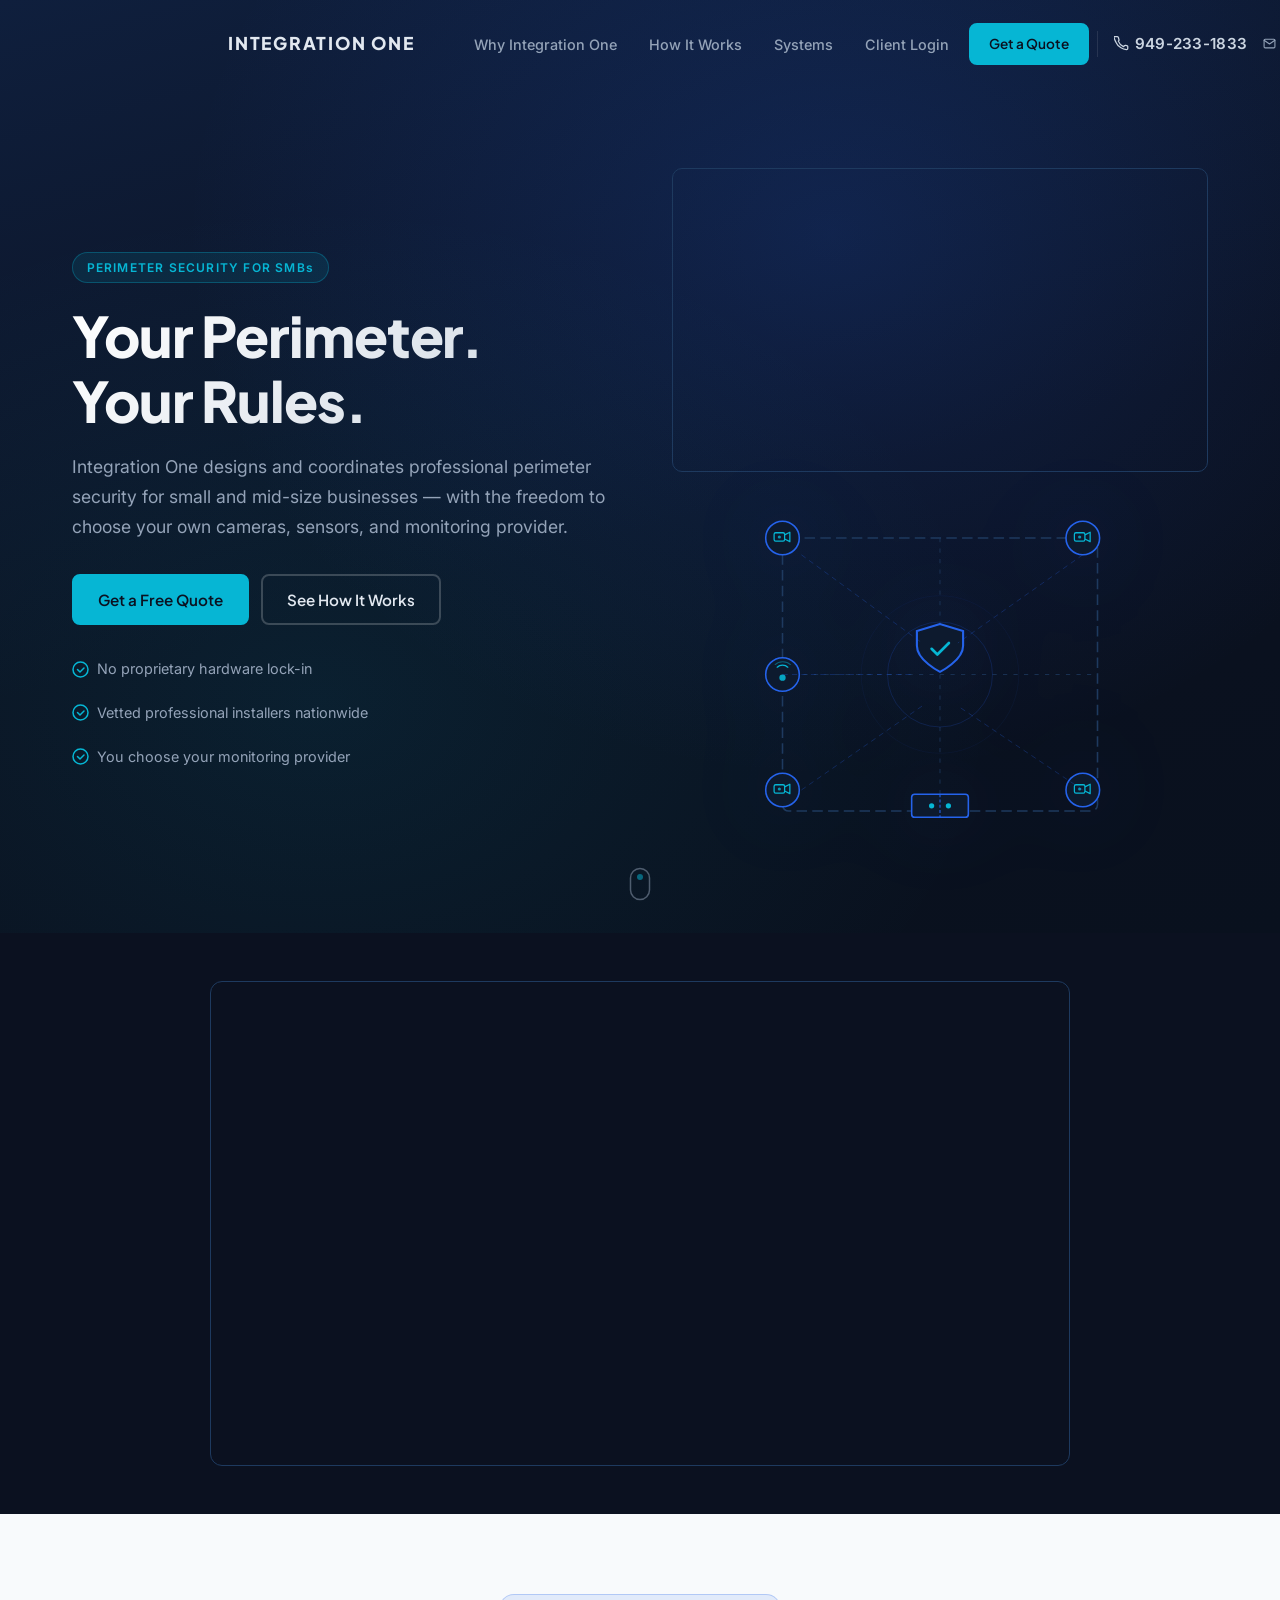
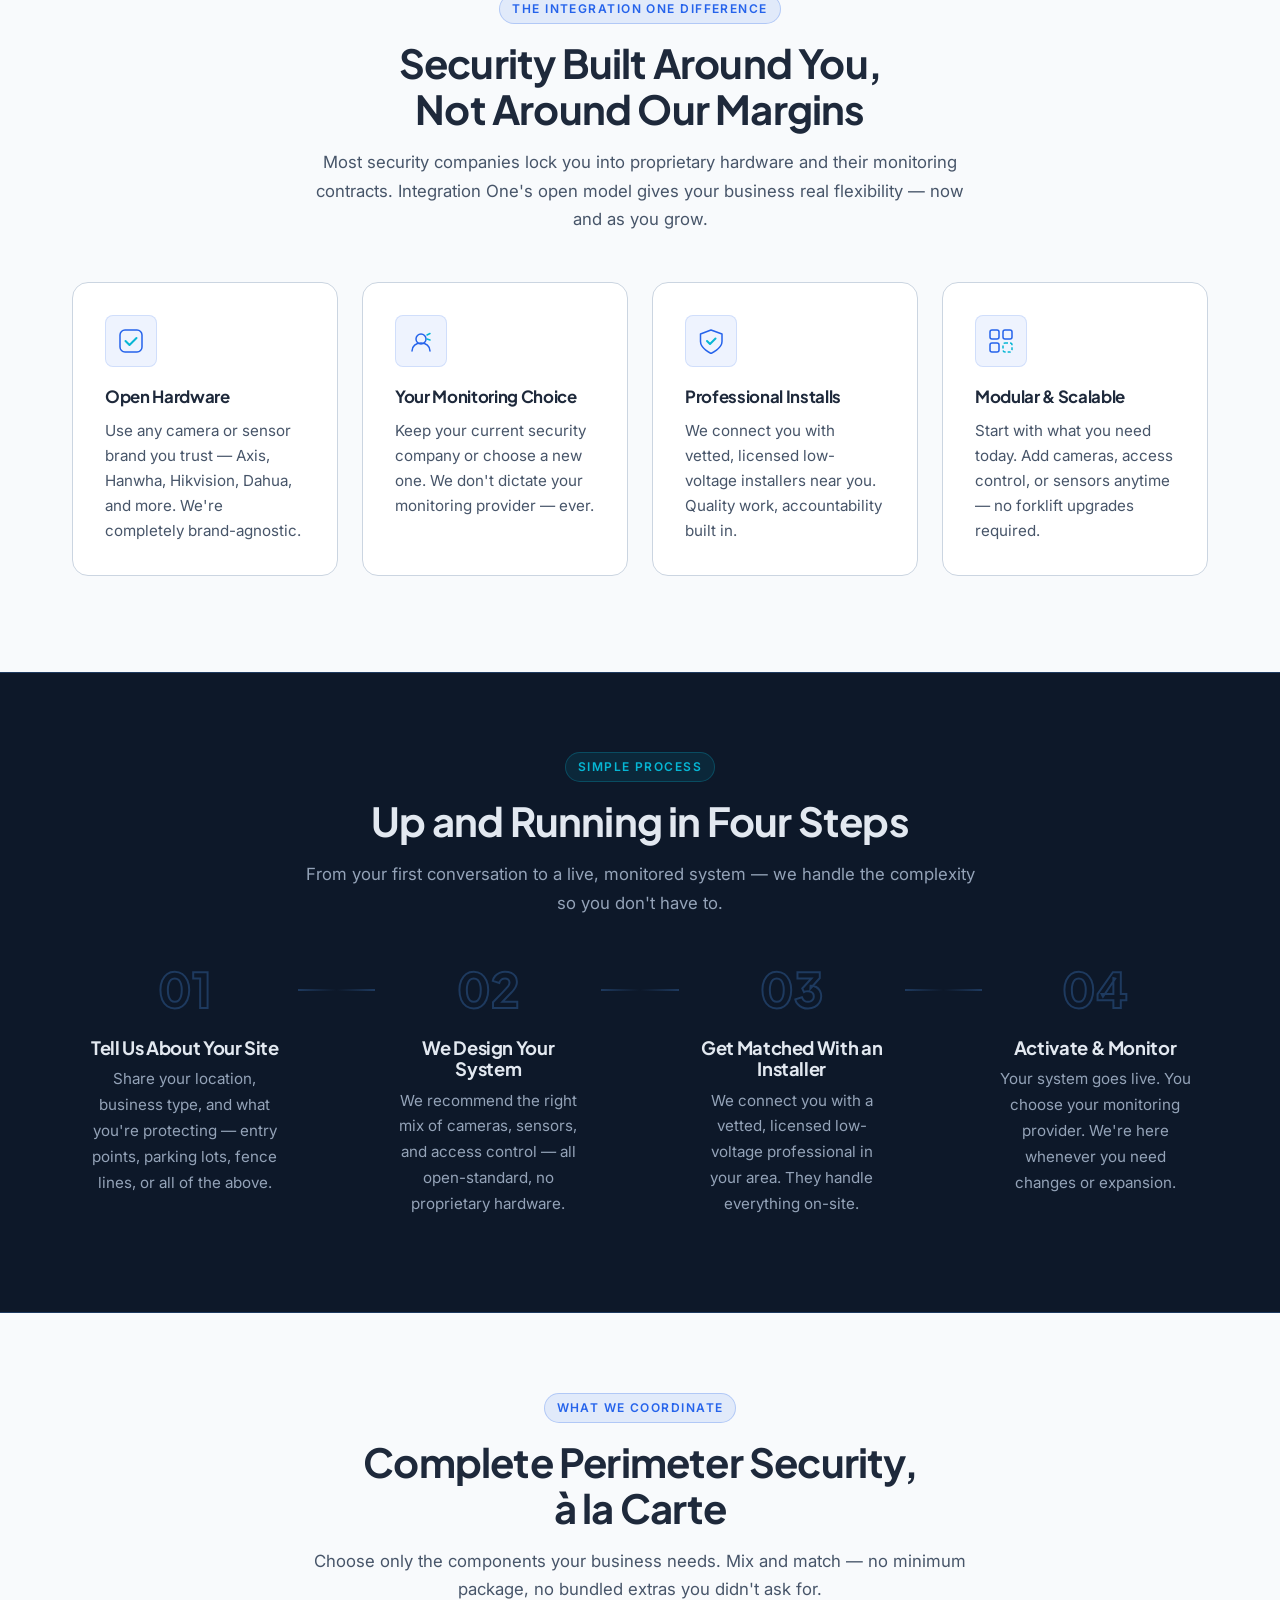
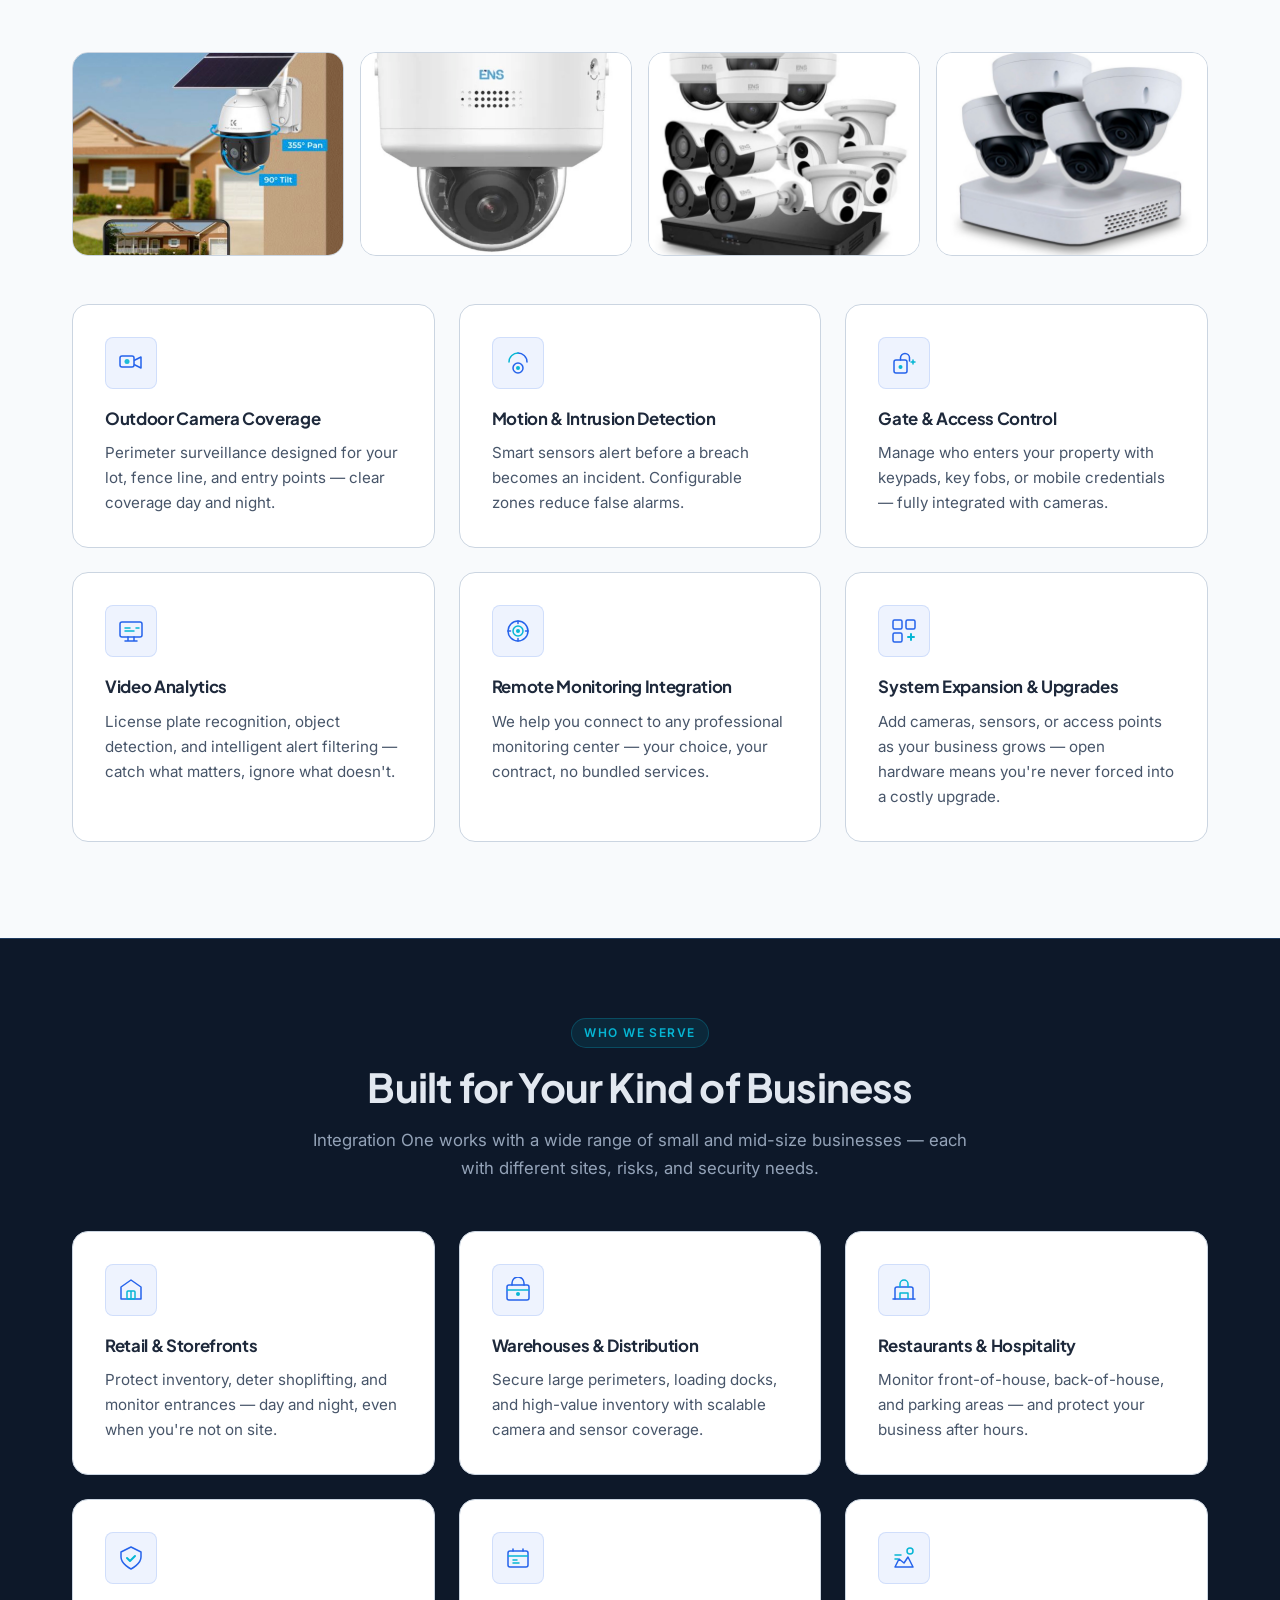
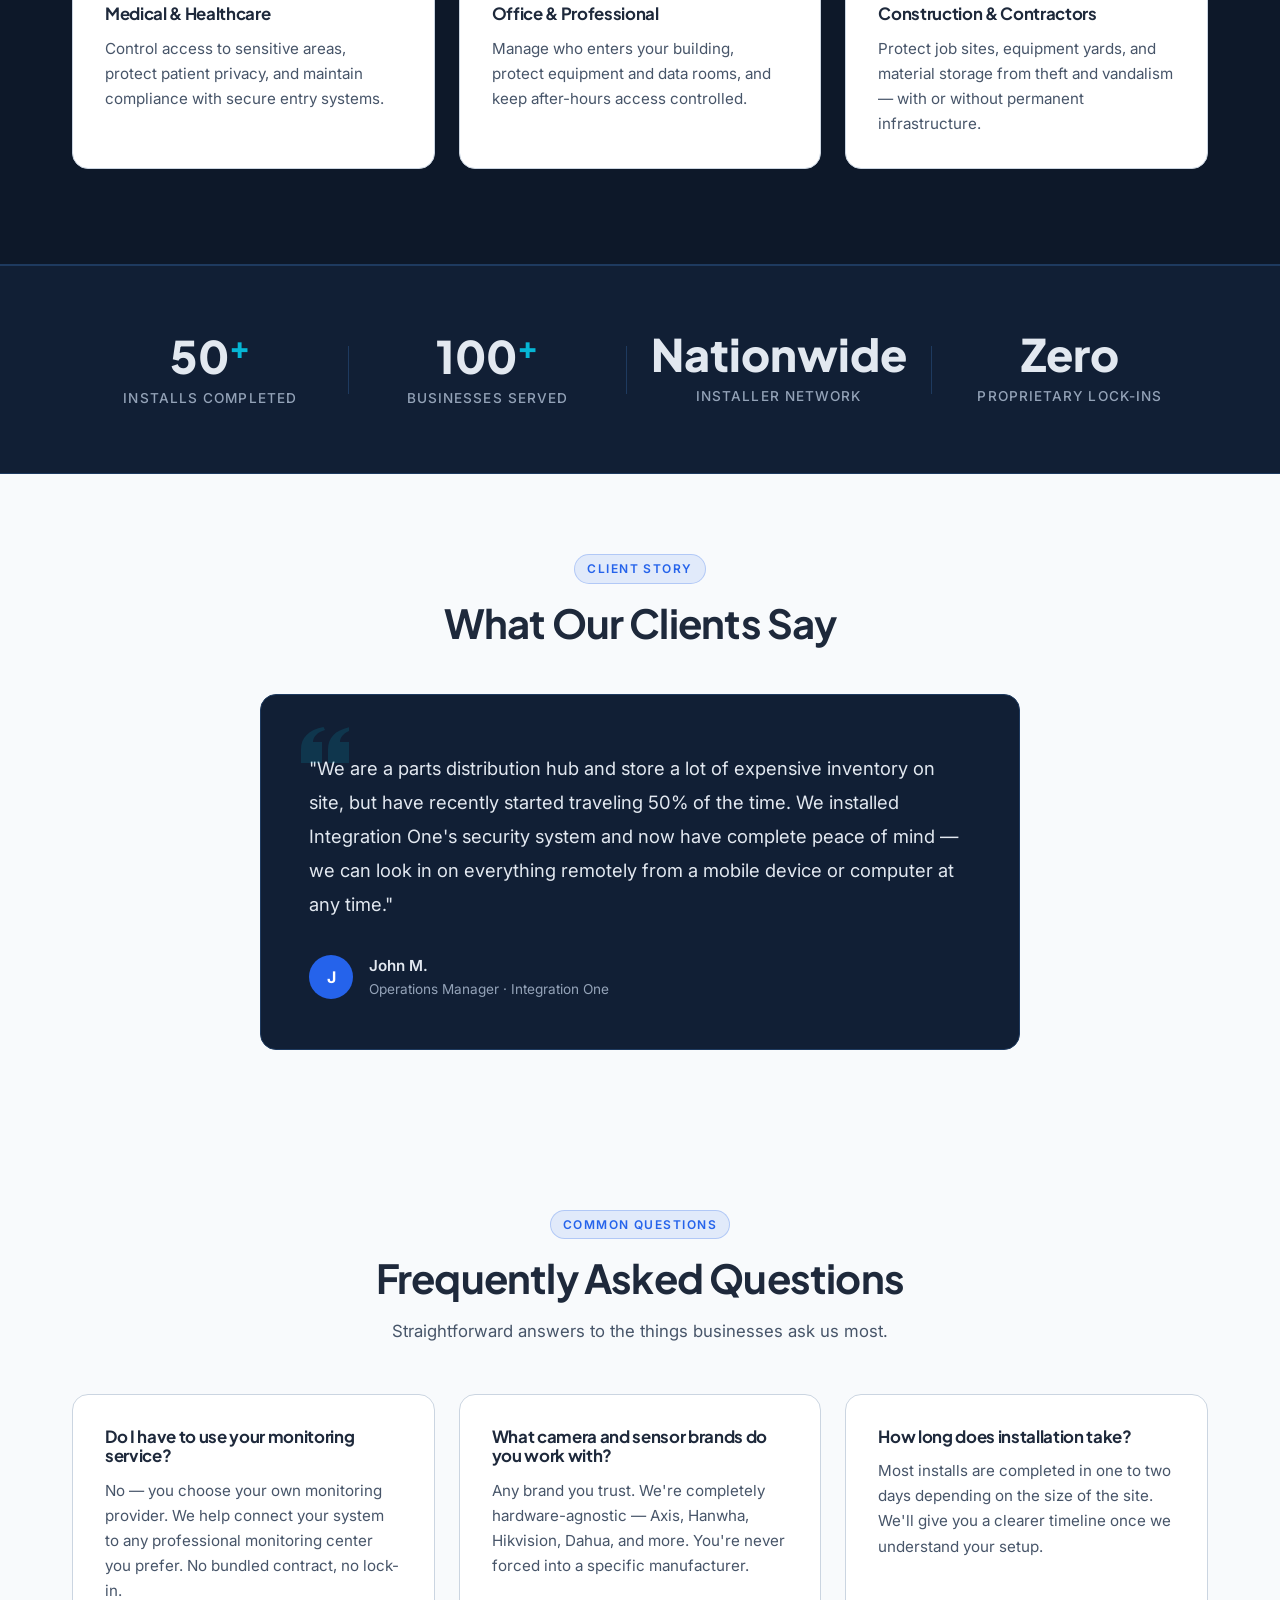
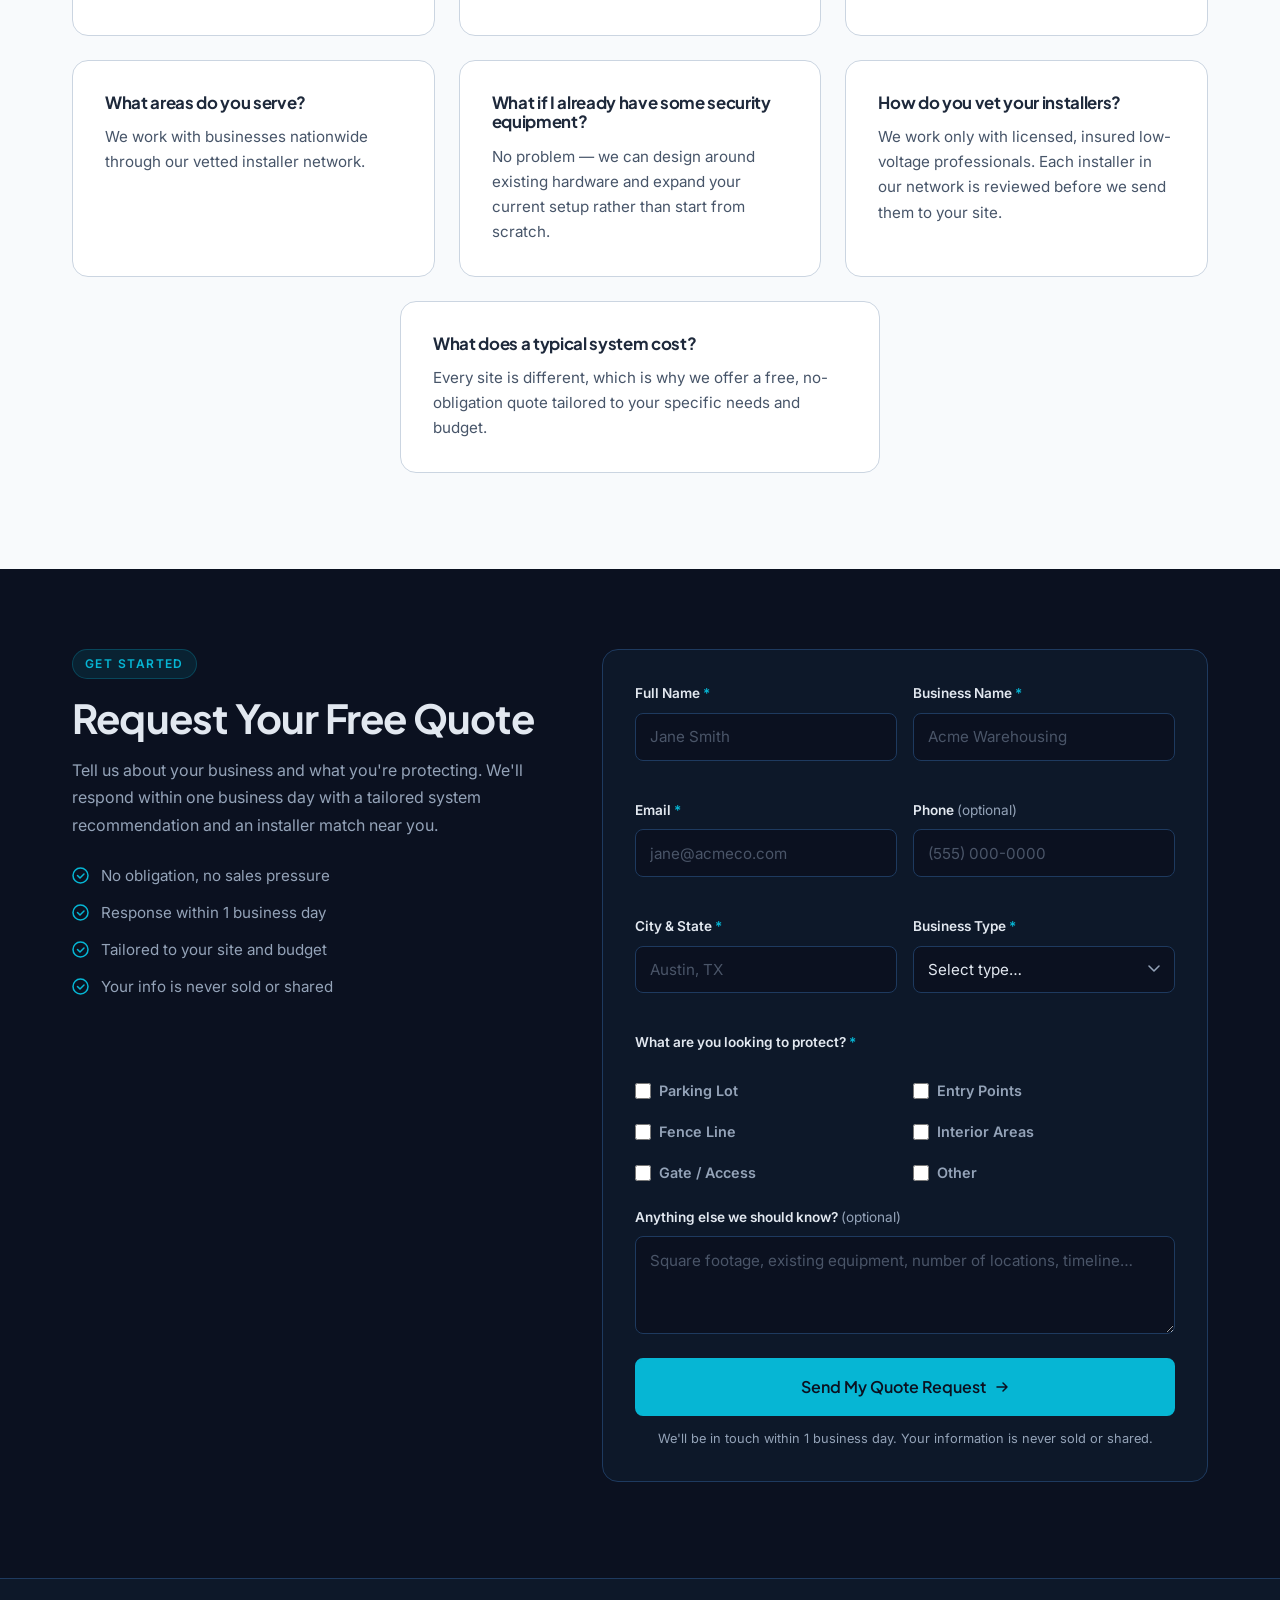
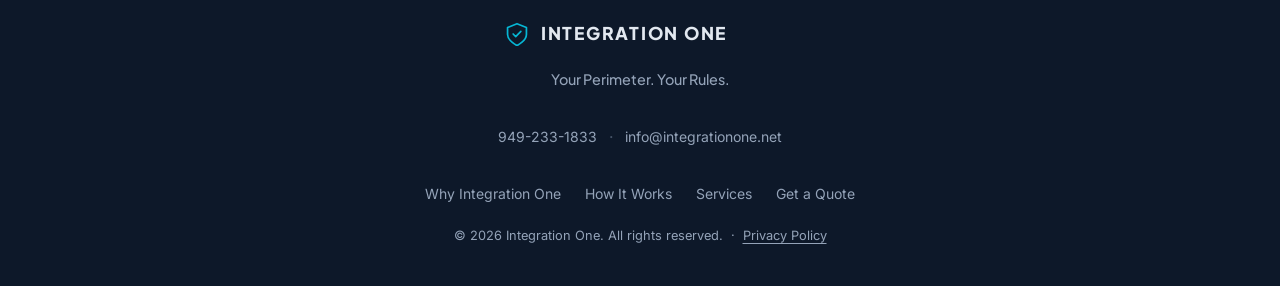
==== commit fe8725d0: "Replace nav logo image with CamVid.mp4 autoplay video" ====
--- a/index.html
+++ b/index.html
@@ -29,7 +29,7 @@
   <header class="site-header" id="site-header">
     <nav class="nav container" role="navigation" aria-label="Main navigation">
       <a href="/" class="nav-logo" aria-label="Integration One — home">
-        <img src="assets/images/Camera Logo.png" alt="Integration One" height="72" style="display:block;">
+        <video src="assets/images/CamVid.mp4" height="72" autoplay muted loop playsinline style="display:block;" aria-hidden="true"></video>
         <span class="logo-text">INTEGRATION ONE</span>
       </a>
 
--- a/assets/css/style.css
+++ b/assets/css/style.css
@@ -50,7 +50,7 @@
   --transition-md: 0.35s ease;
 
   /* Nav height (for scroll offset) */
-  --nav-h: 68px;
+  --nav-h: 88px;
 }
 
 /* ── 2. RESET & BASE ──────────────────────────────────────── */
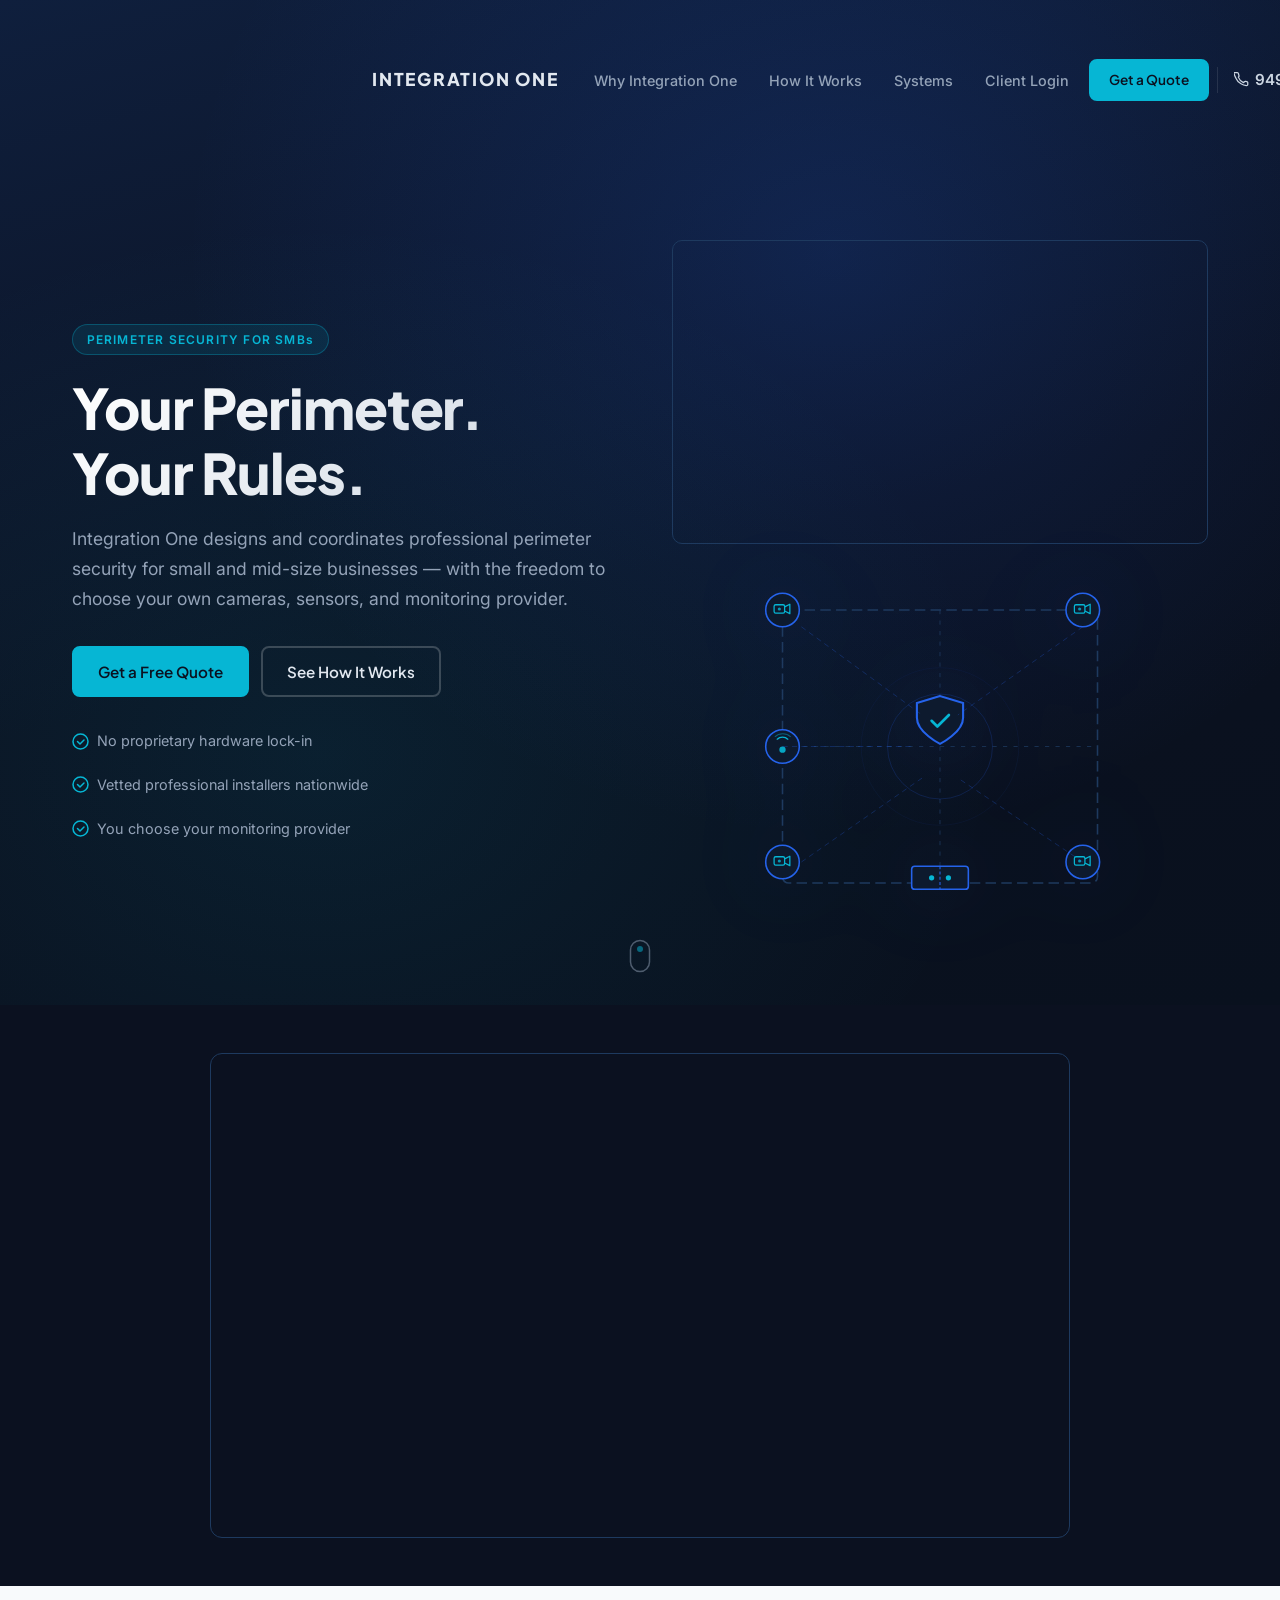
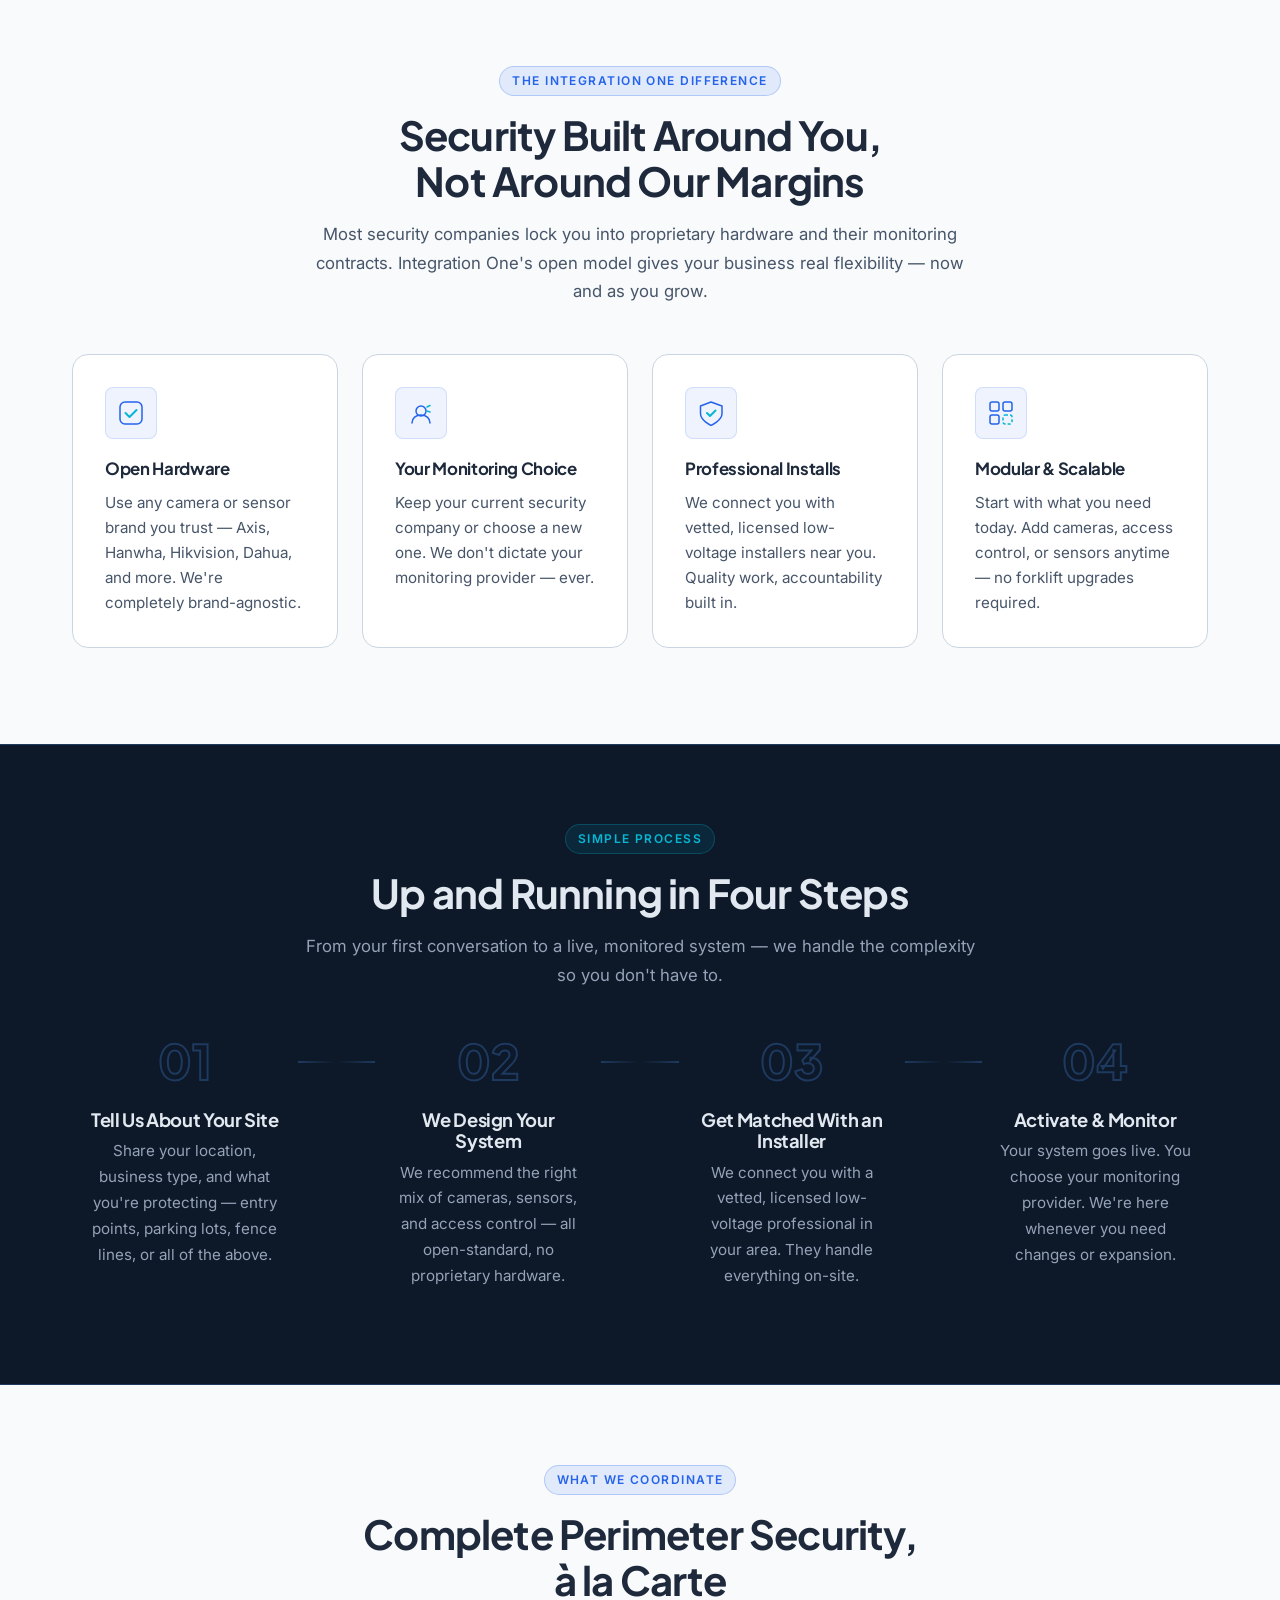
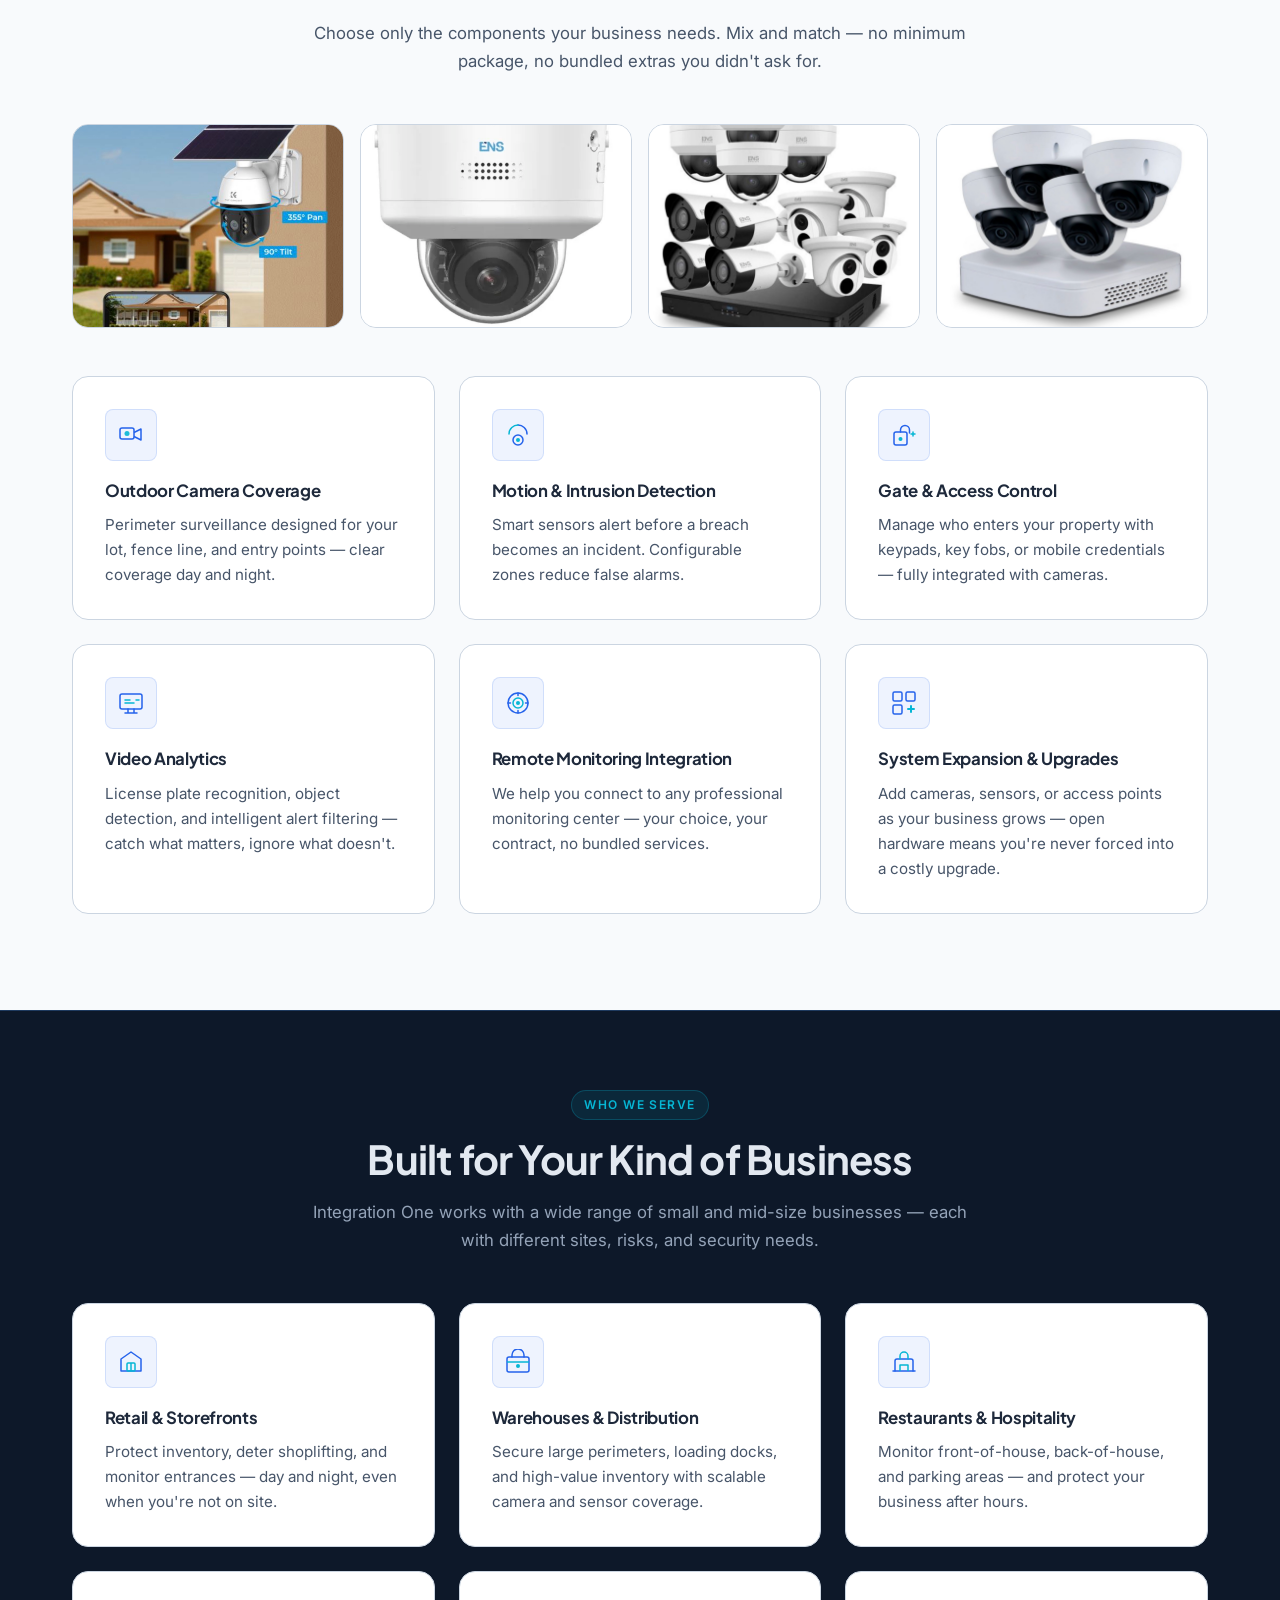
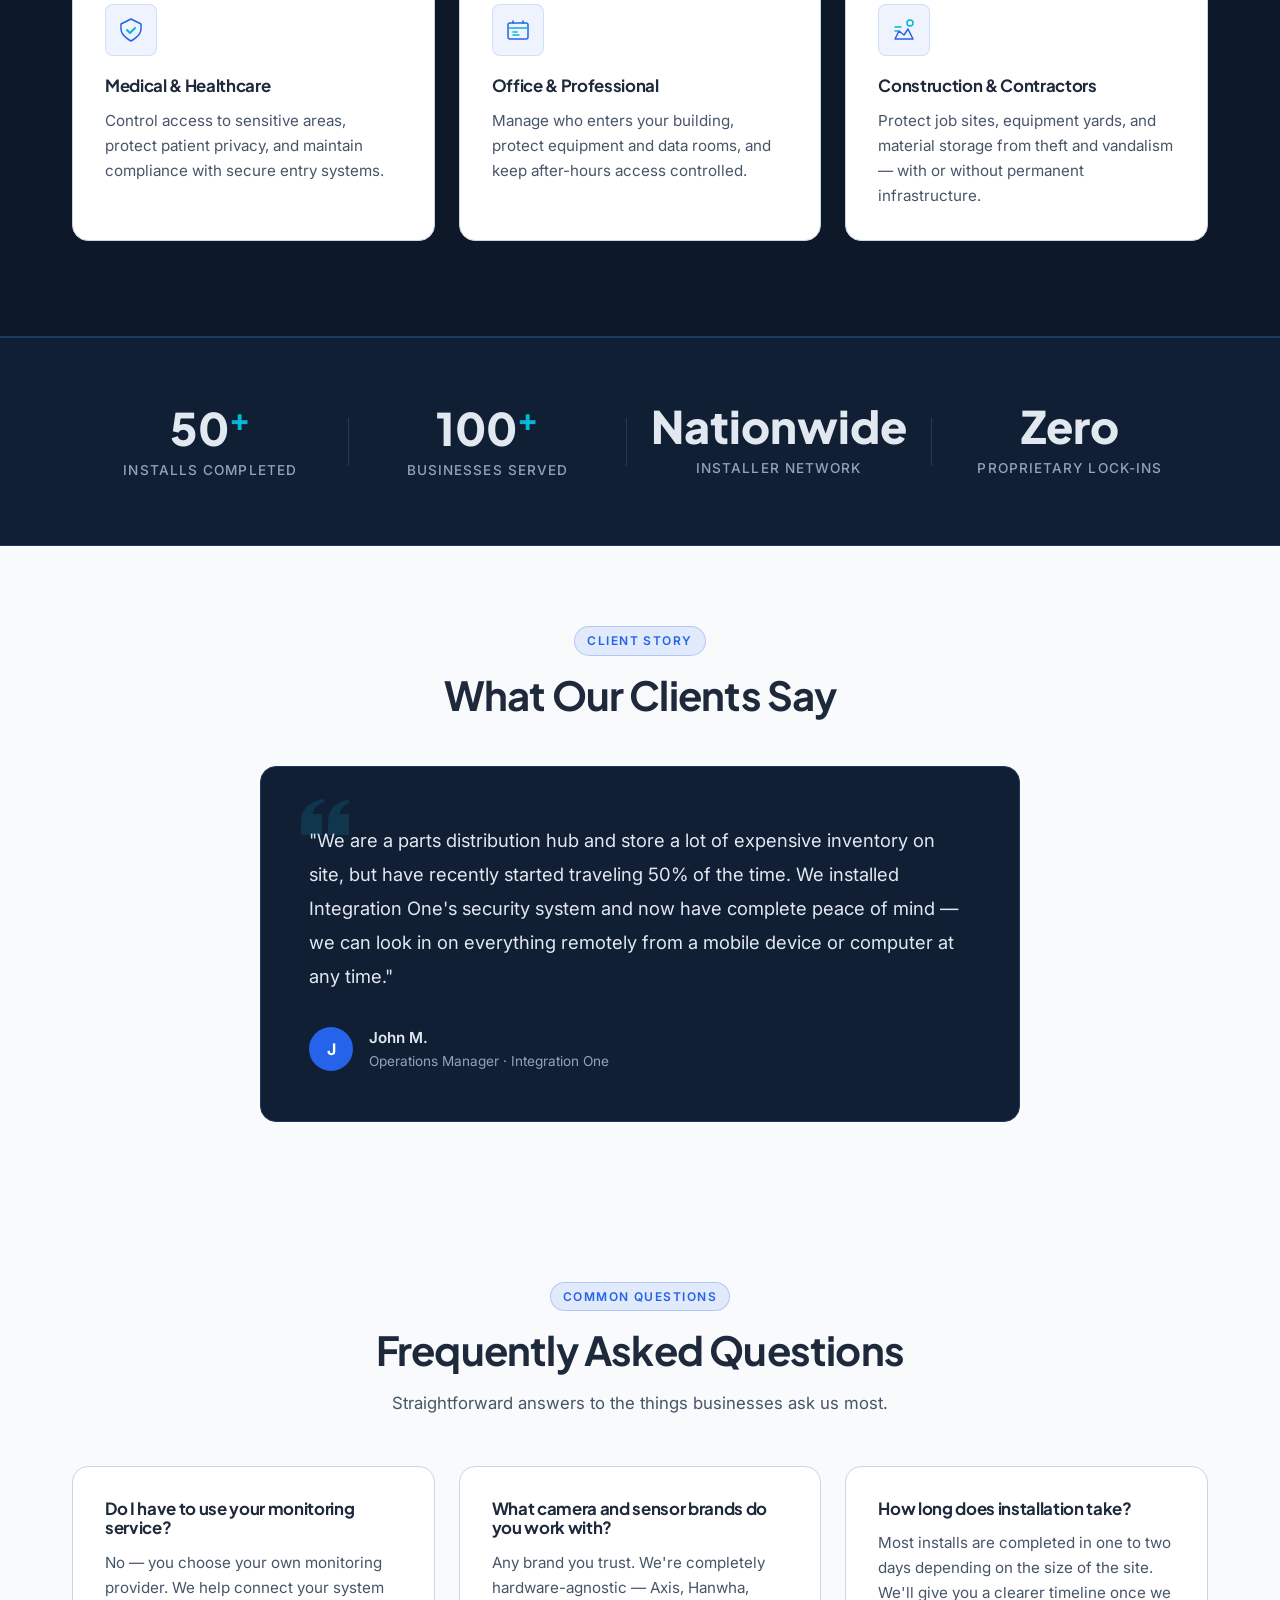
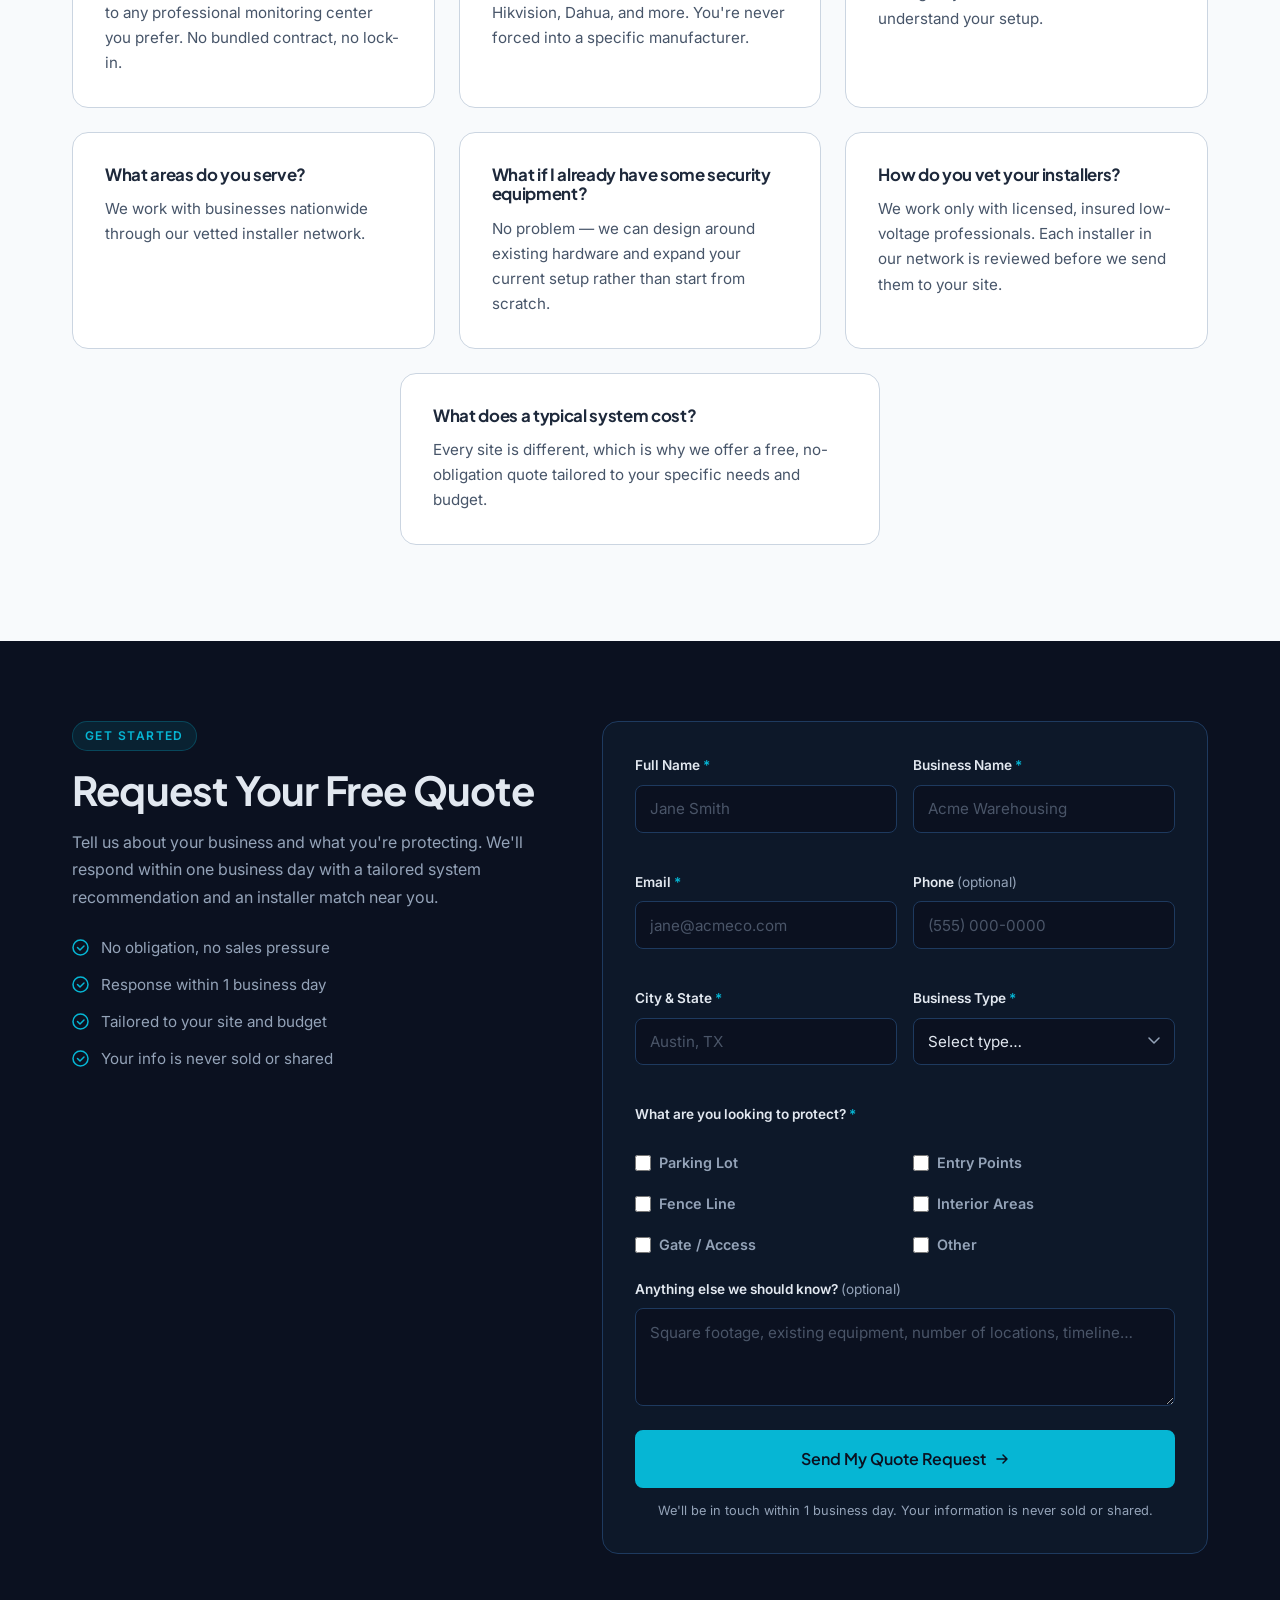
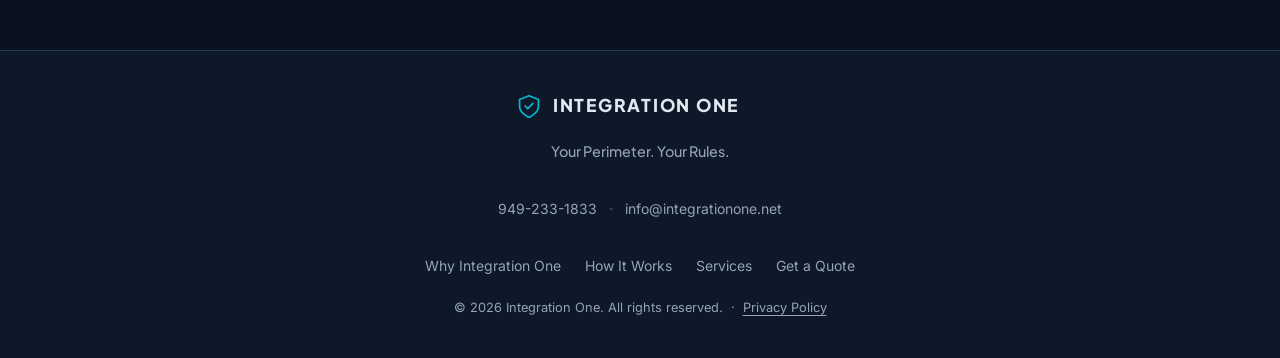
==== commit d0902111: "Double nav video to 144px, increase nav height, tighten nav spacing to fix email overflow" ====
--- a/index.html
+++ b/index.html
@@ -29,7 +29,7 @@
   <header class="site-header" id="site-header">
     <nav class="nav container" role="navigation" aria-label="Main navigation">
       <a href="/" class="nav-logo" aria-label="Integration One — home">
-        <video src="assets/images/CamVid.mp4" height="72" autoplay muted loop playsinline style="display:block;" aria-hidden="true"></video>
+        <video src="assets/images/CamVid.mp4" height="144" autoplay muted loop playsinline style="display:block;" aria-hidden="true"></video>
         <span class="logo-text">INTEGRATION ONE</span>
       </a>
 
--- a/assets/css/style.css
+++ b/assets/css/style.css
@@ -50,7 +50,7 @@
   --transition-md: 0.35s ease;
 
   /* Nav height (for scroll offset) */
-  --nav-h: 88px;
+  --nav-h: 160px;
 }
 
 /* ── 2. RESET & BASE ──────────────────────────────────────── */
@@ -309,7 +309,7 @@
   gap: var(--space-3);
   text-decoration: none;
   flex-shrink: 0;
-  margin-right: var(--space-12);
+  margin-right: var(--space-6);
 }
 
 .logo-text {
@@ -323,7 +323,7 @@
 .nav-links {
   display: flex;
   align-items: center;
-  gap: var(--space-4);
+  gap: var(--space-2);
   margin: 0 auto;
 }
 
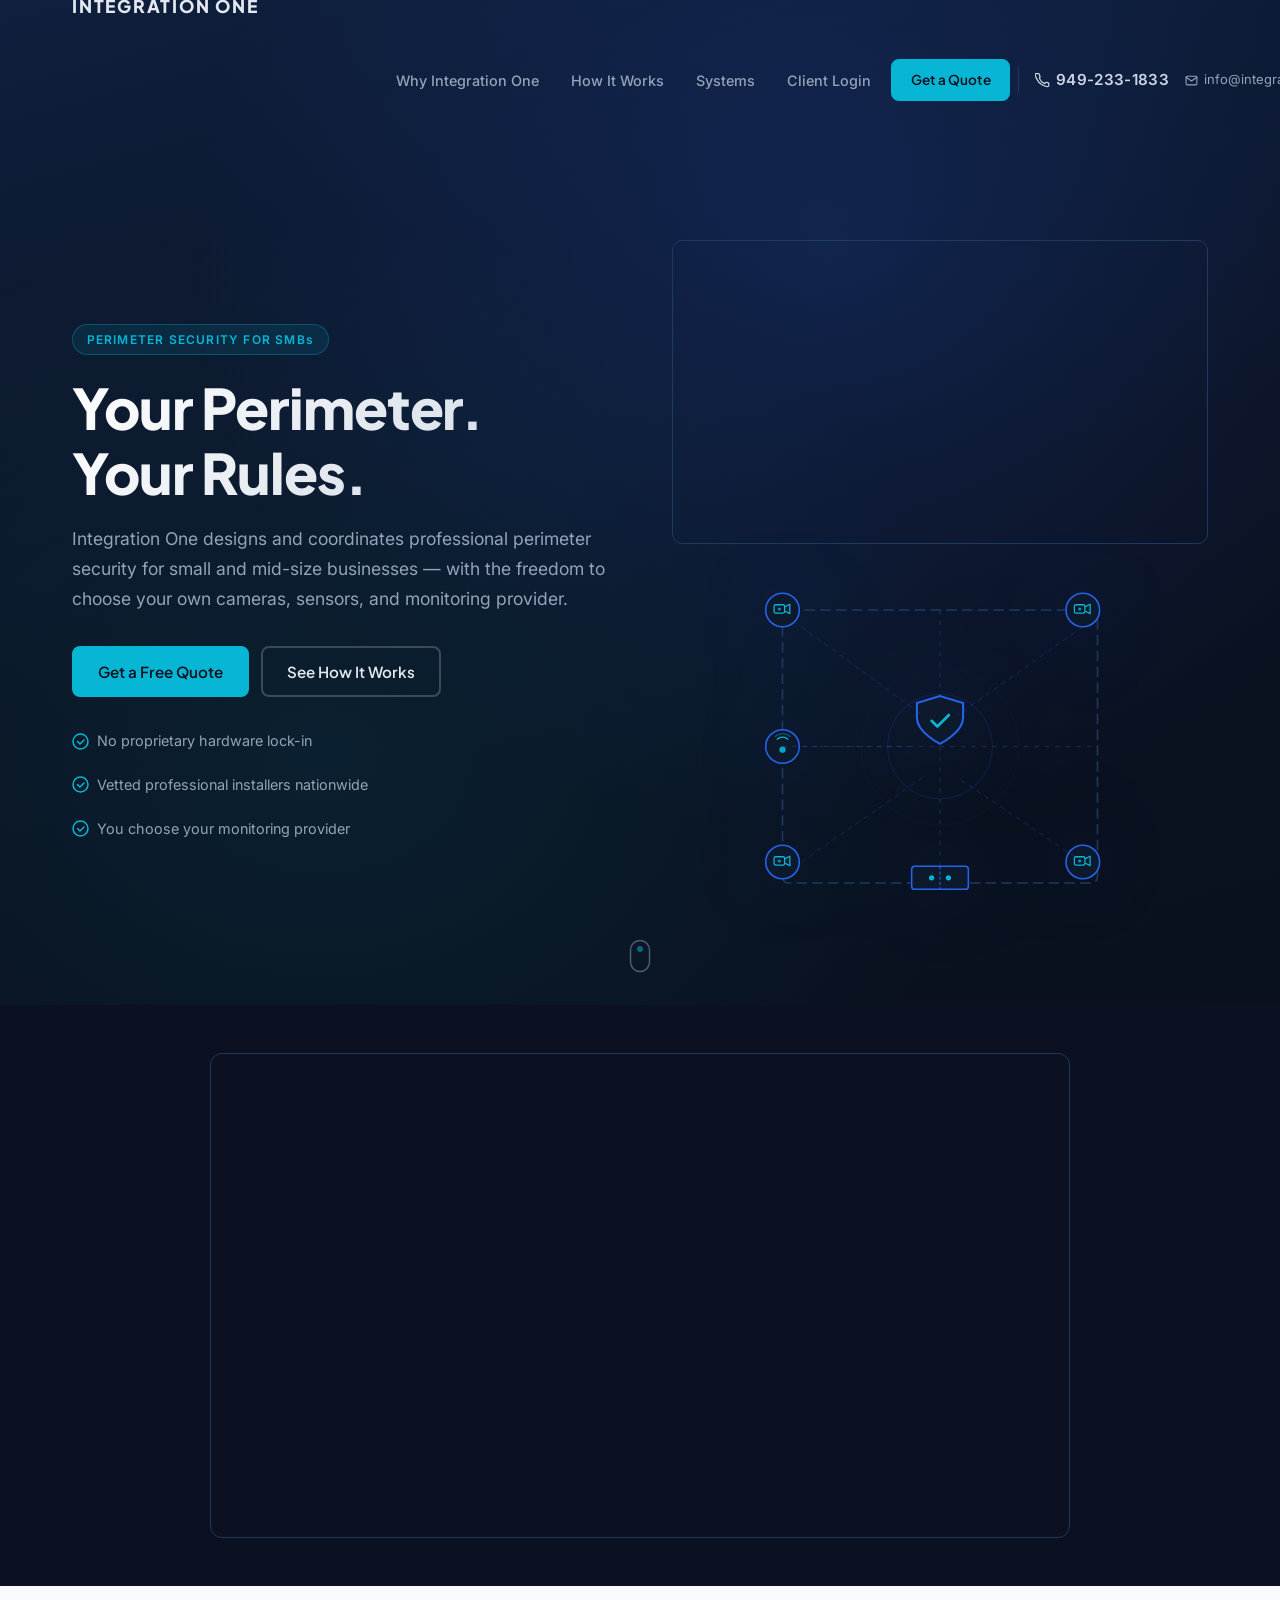
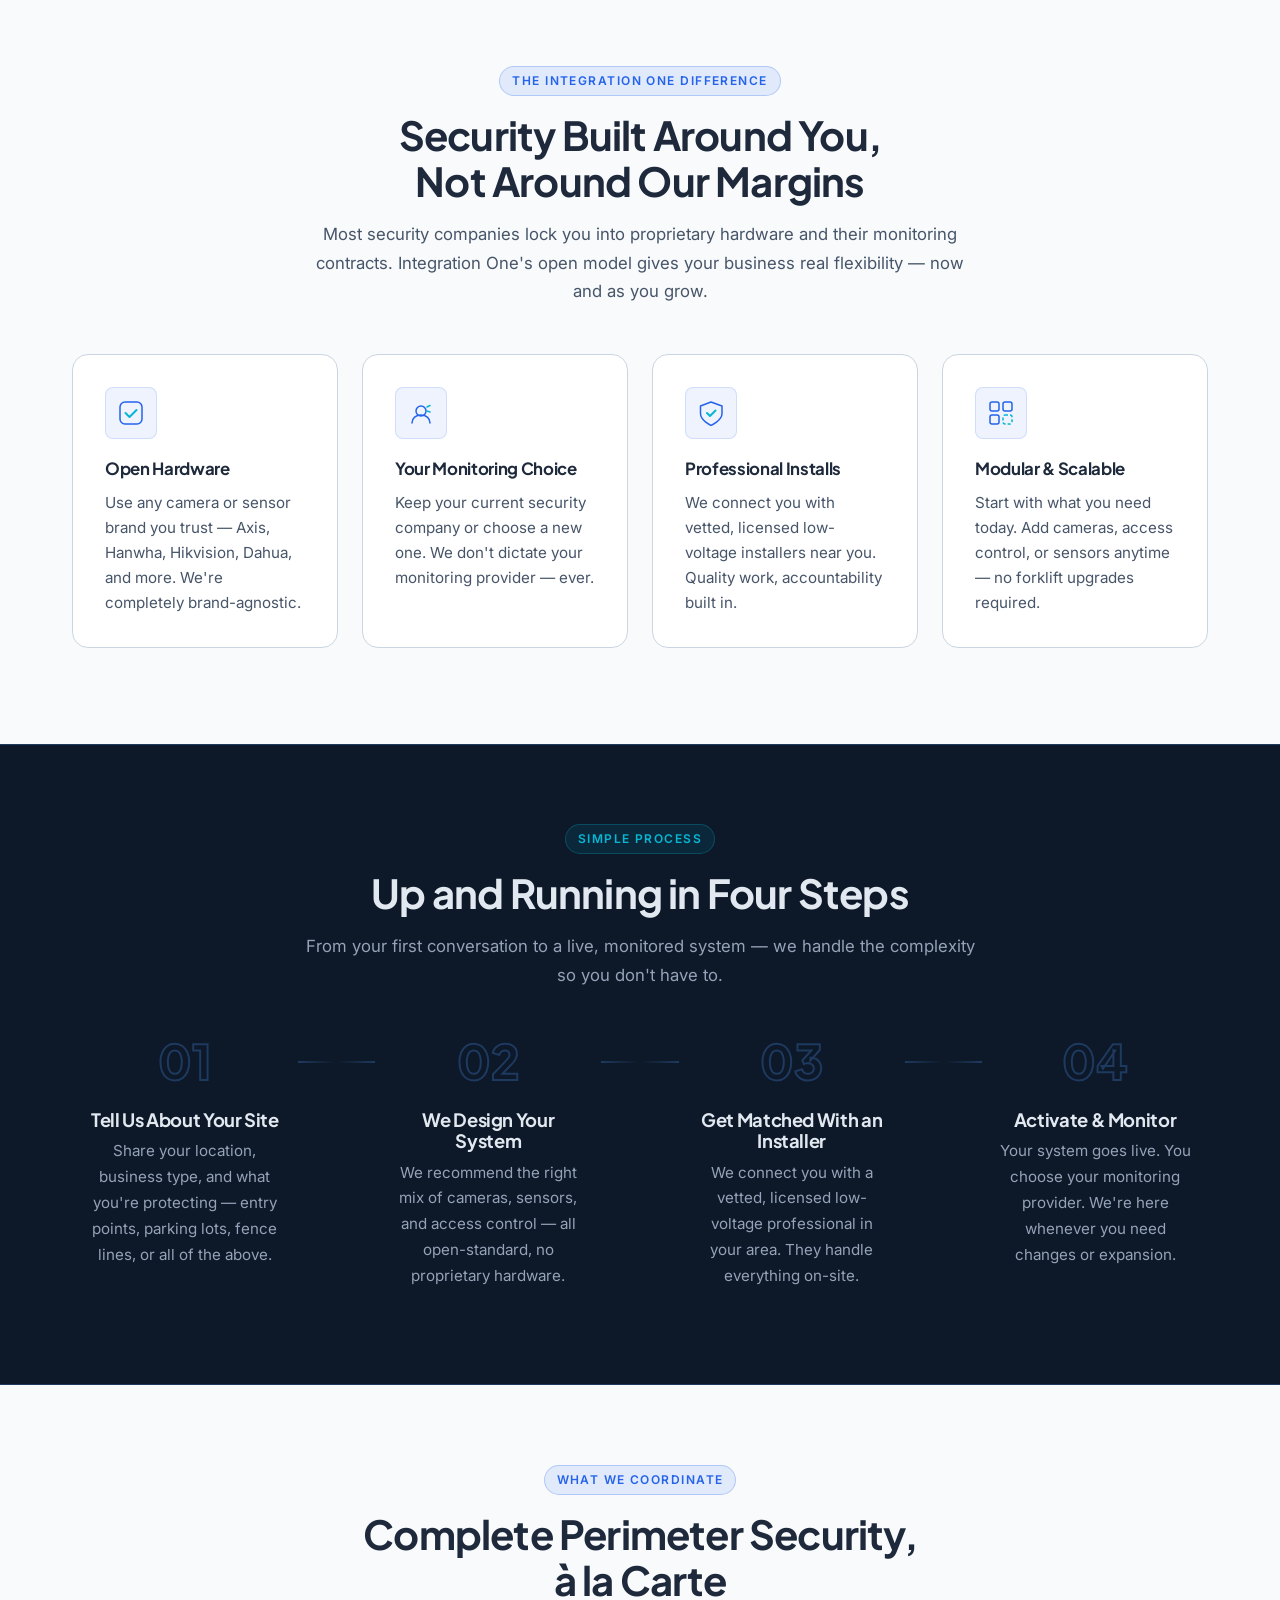
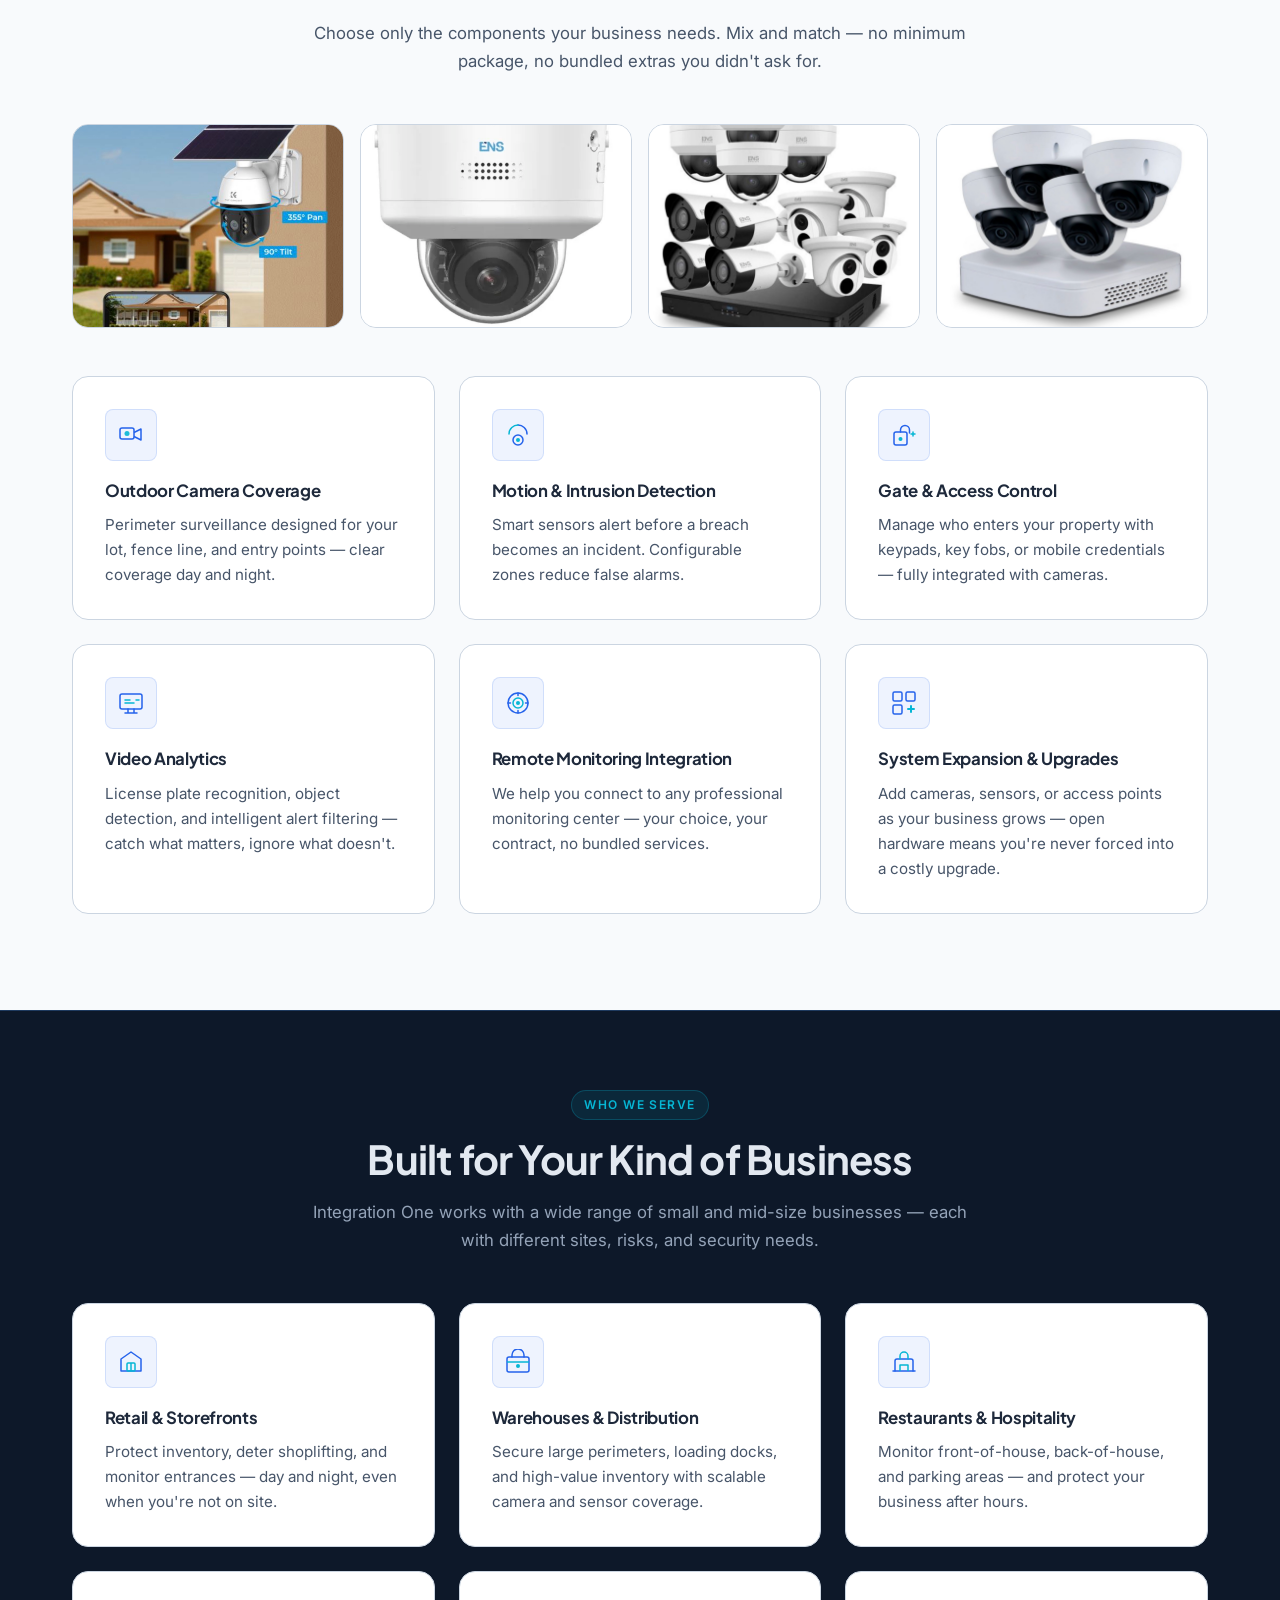
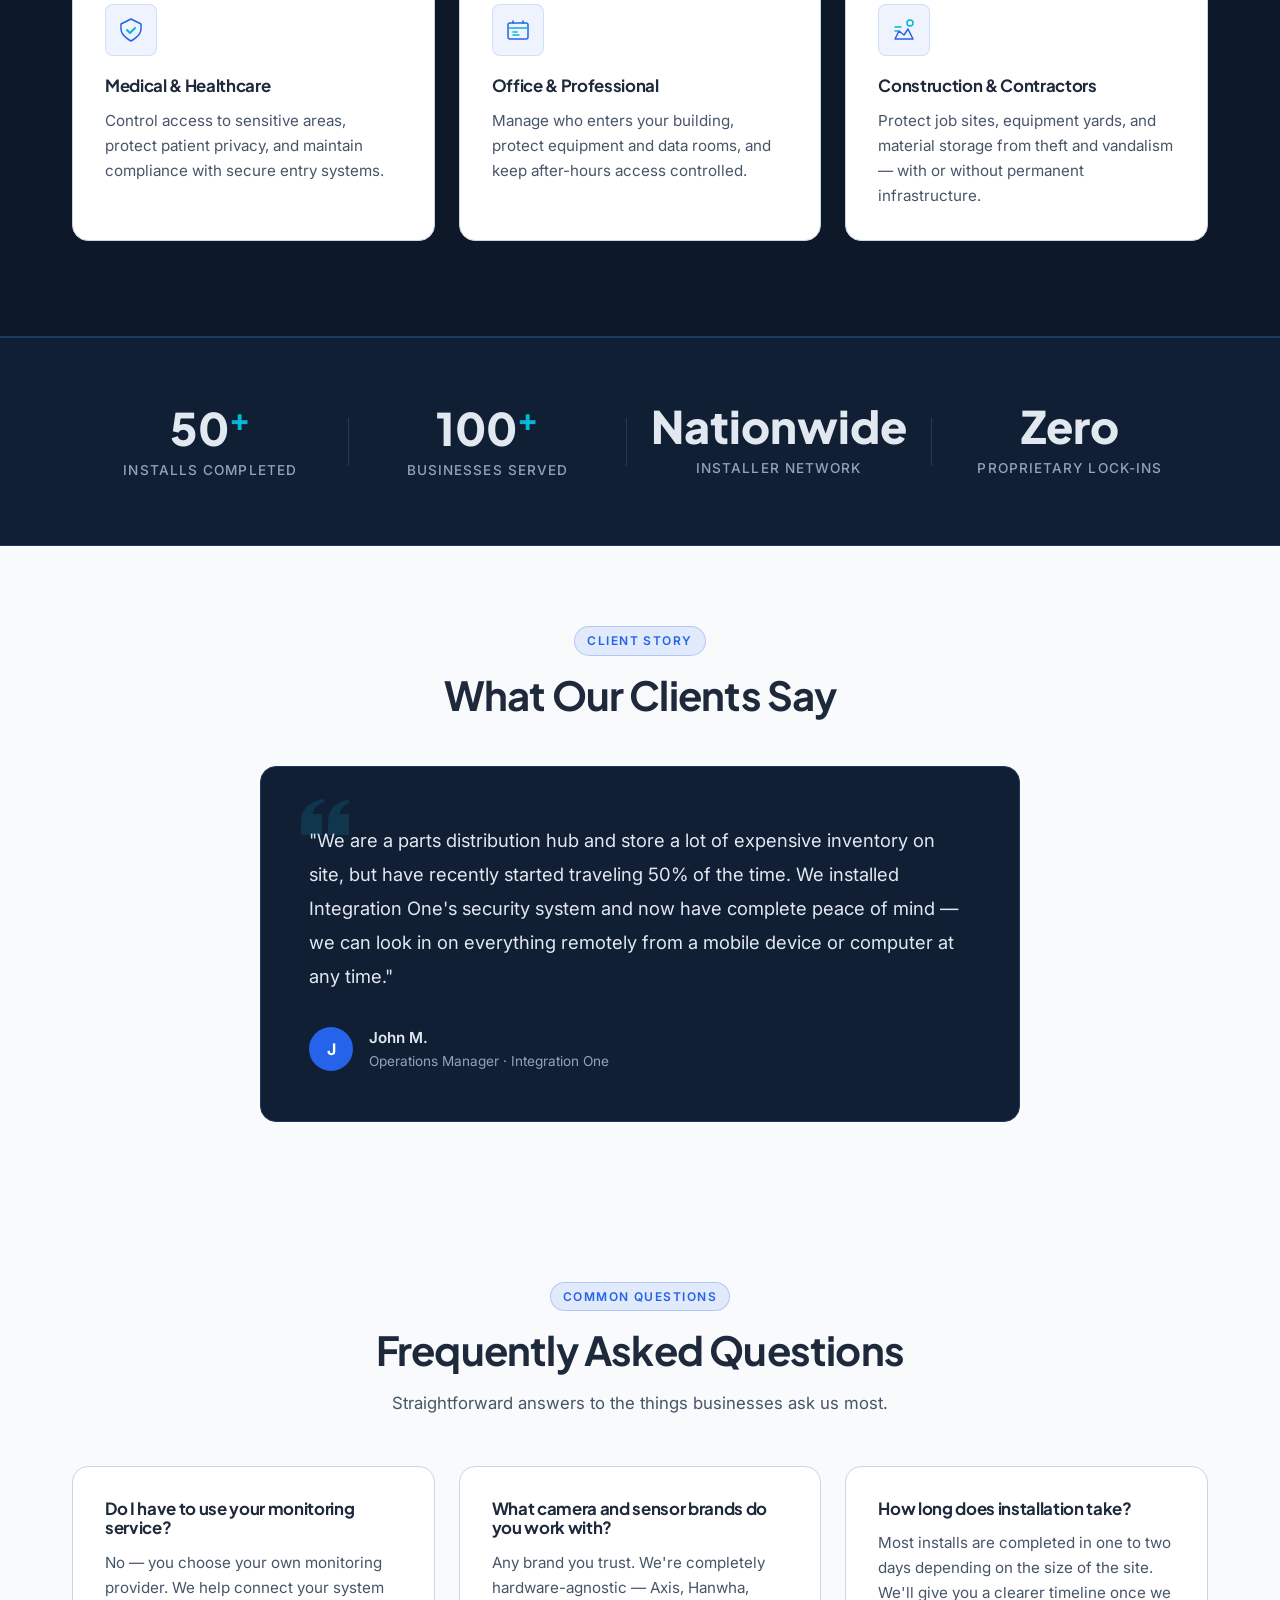
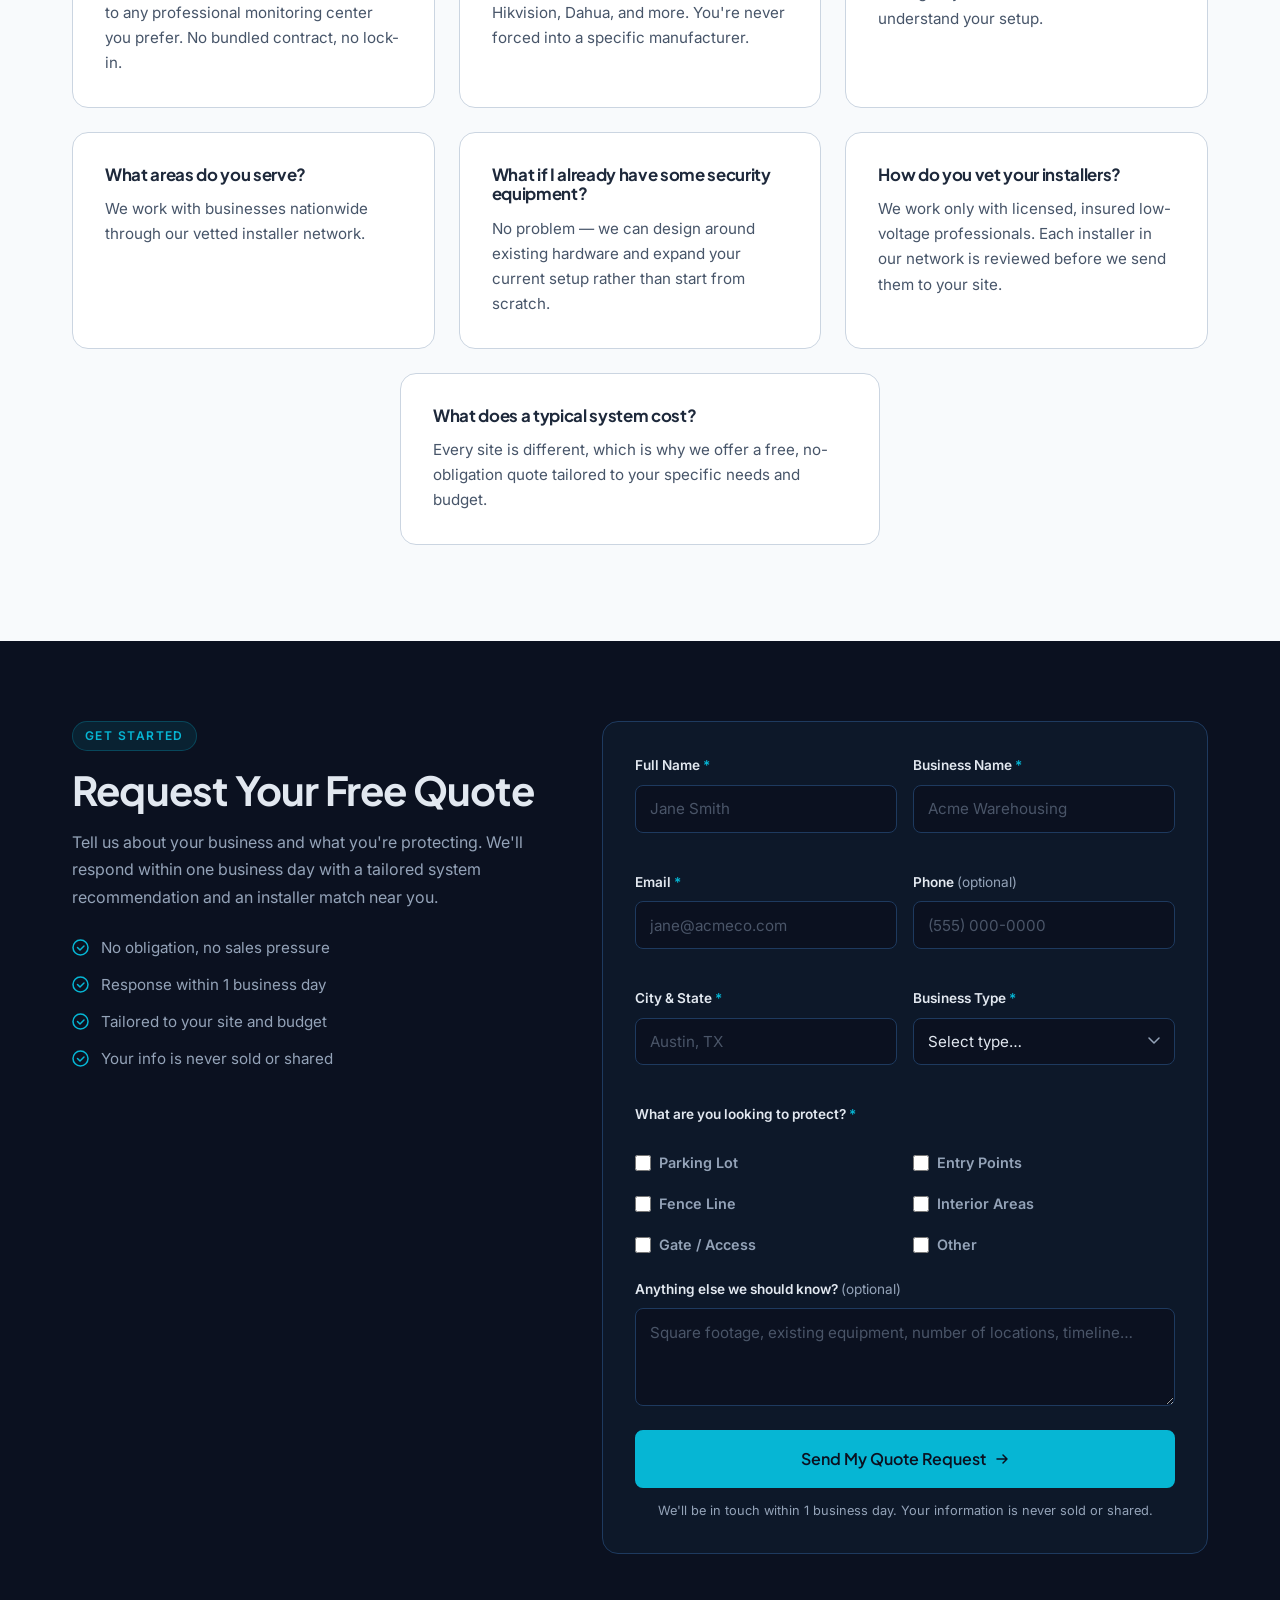
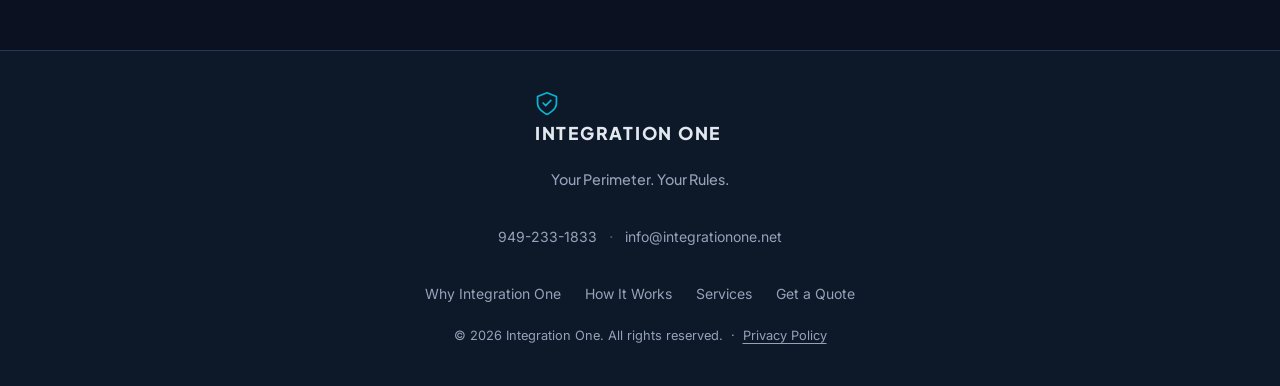
==== commit 8294987a: "Stack nav logo vertically: INTEGRATION ONE text above video" ====
--- a/index.html
+++ b/index.html
@@ -29,8 +29,8 @@
   <header class="site-header" id="site-header">
     <nav class="nav container" role="navigation" aria-label="Main navigation">
       <a href="/" class="nav-logo" aria-label="Integration One — home">
+        <span class="logo-text">INTEGRATION ONE</span>
         <video src="assets/images/CamVid.mp4" height="144" autoplay muted loop playsinline style="display:block;" aria-hidden="true"></video>
-        <span class="logo-text">INTEGRATION ONE</span>
       </a>
 
       <button class="nav-toggle" id="nav-toggle" aria-label="Open navigation menu" aria-expanded="false" aria-controls="nav-links">
--- a/assets/css/style.css
+++ b/assets/css/style.css
@@ -305,8 +305,9 @@
 
 .nav-logo {
   display: flex;
-  align-items: center;
-  gap: var(--space-3);
+  flex-direction: column;
+  align-items: flex-start;
+  gap: var(--space-1);
   text-decoration: none;
   flex-shrink: 0;
   margin-right: var(--space-6);
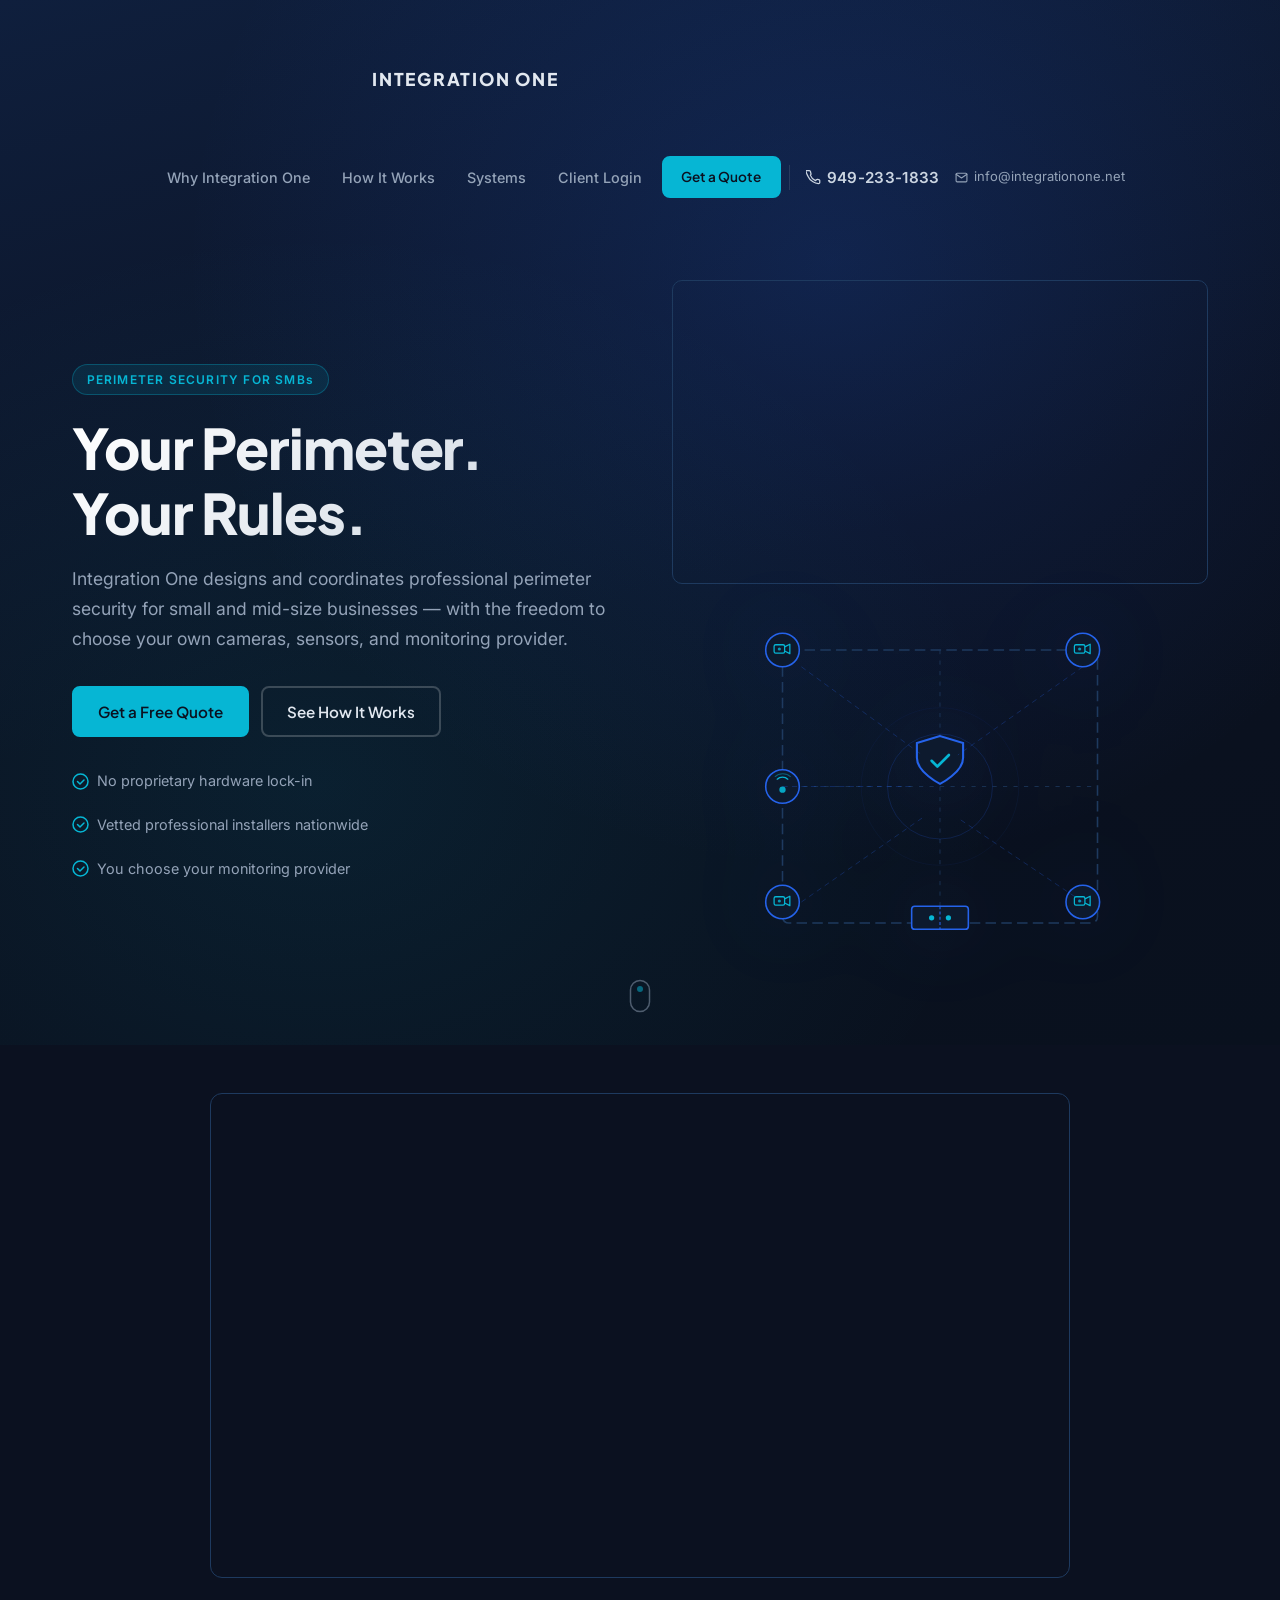
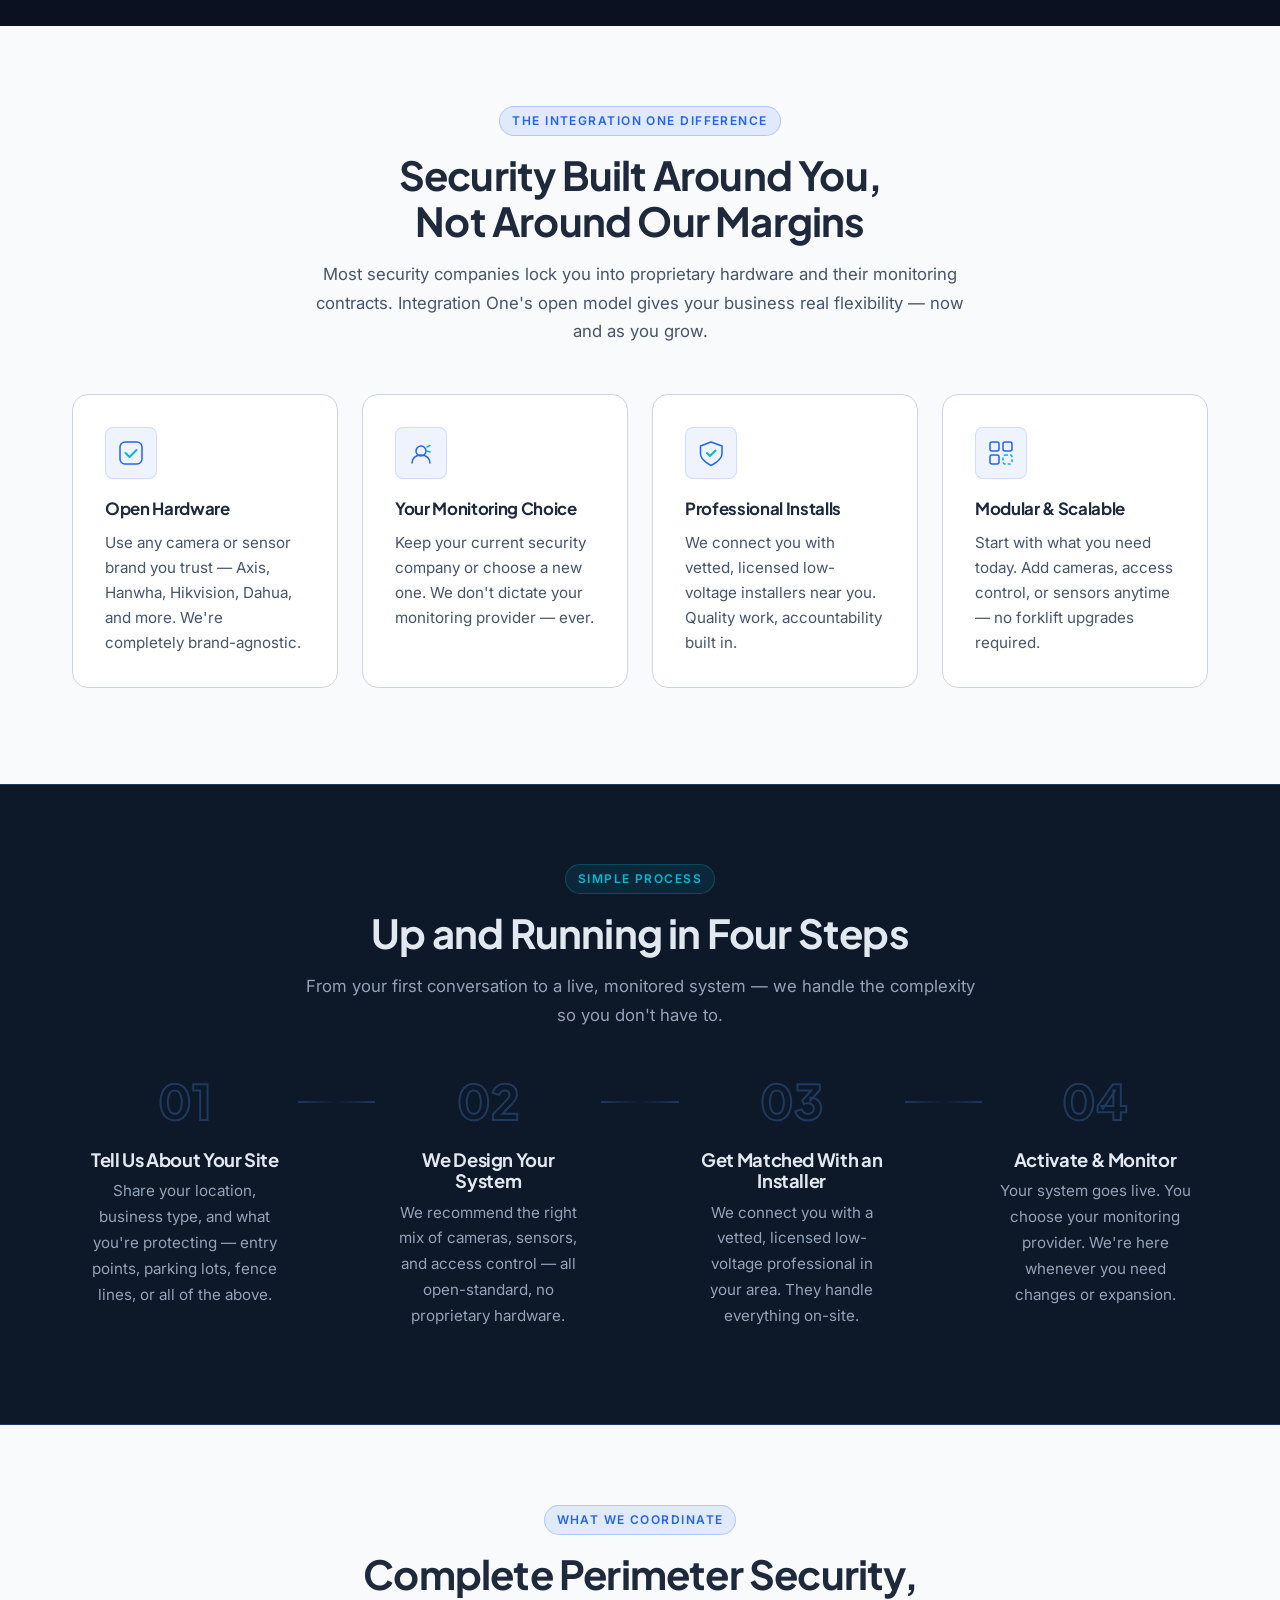
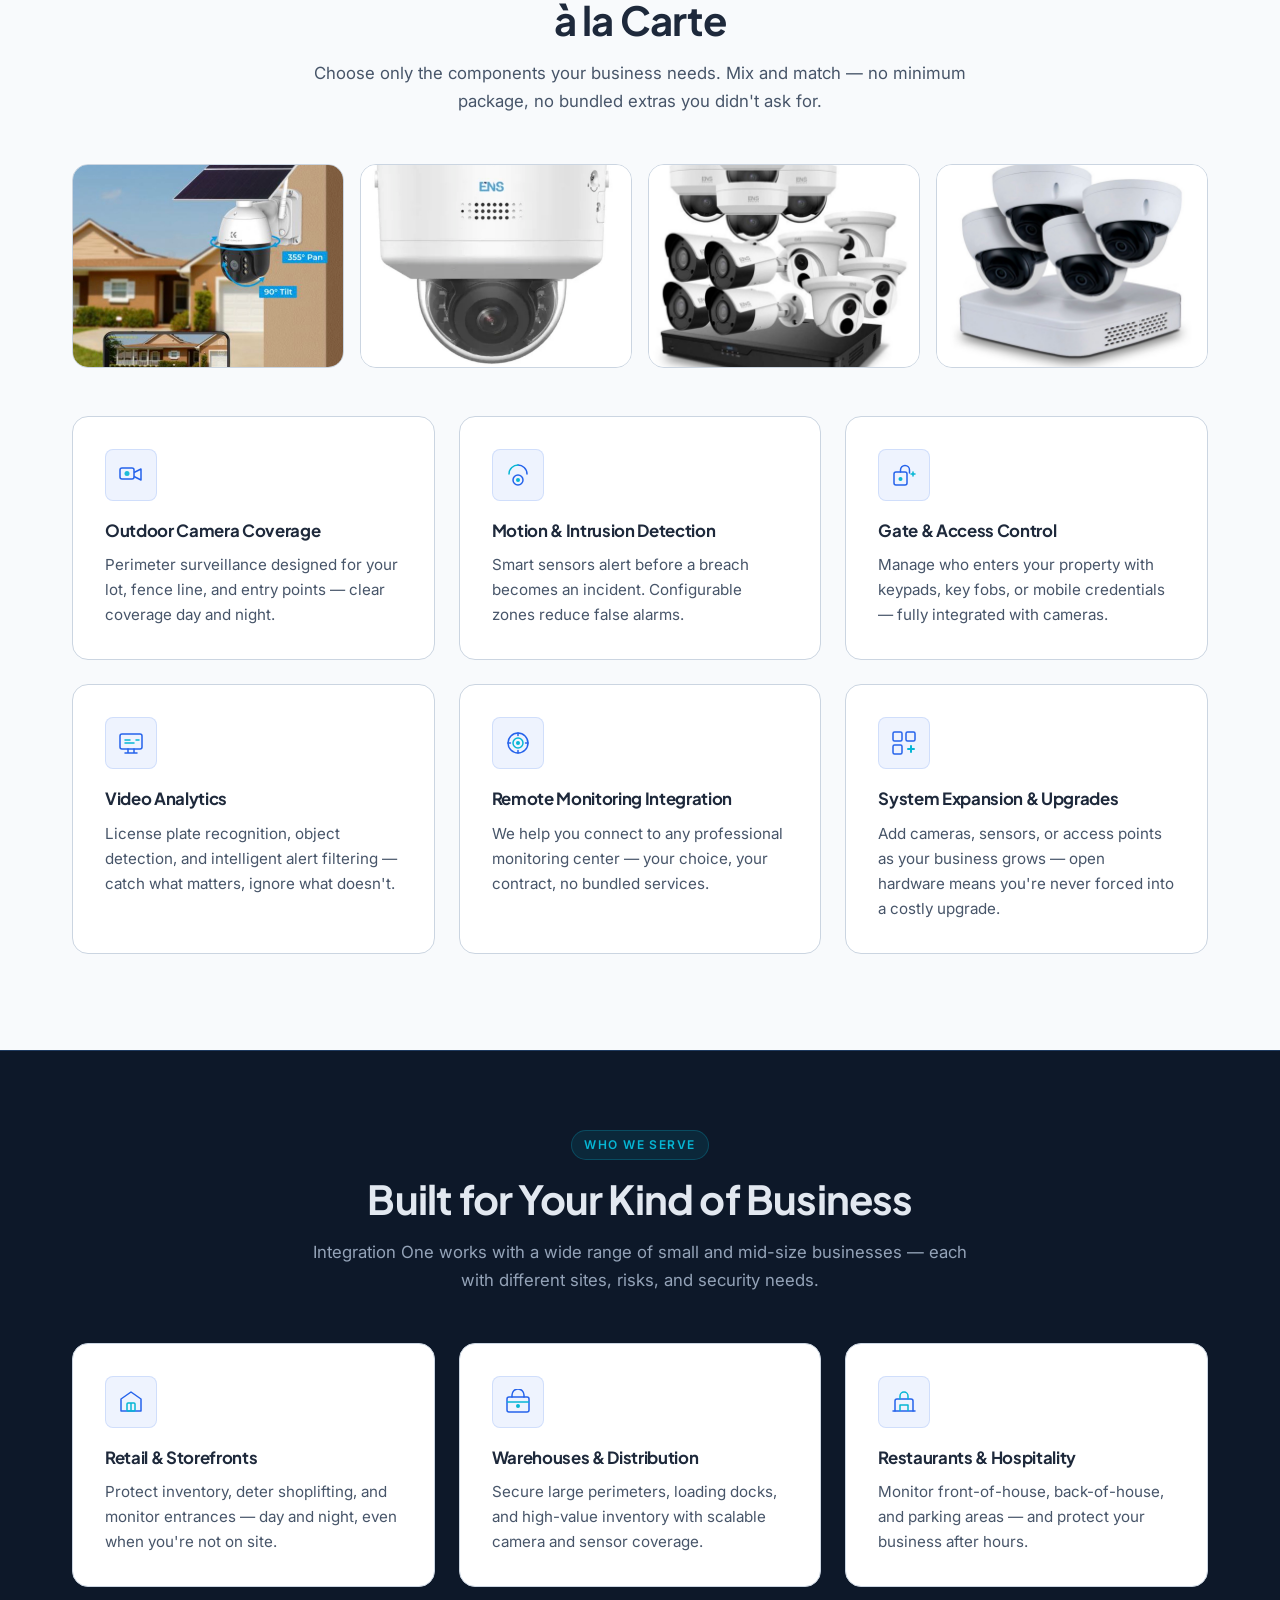
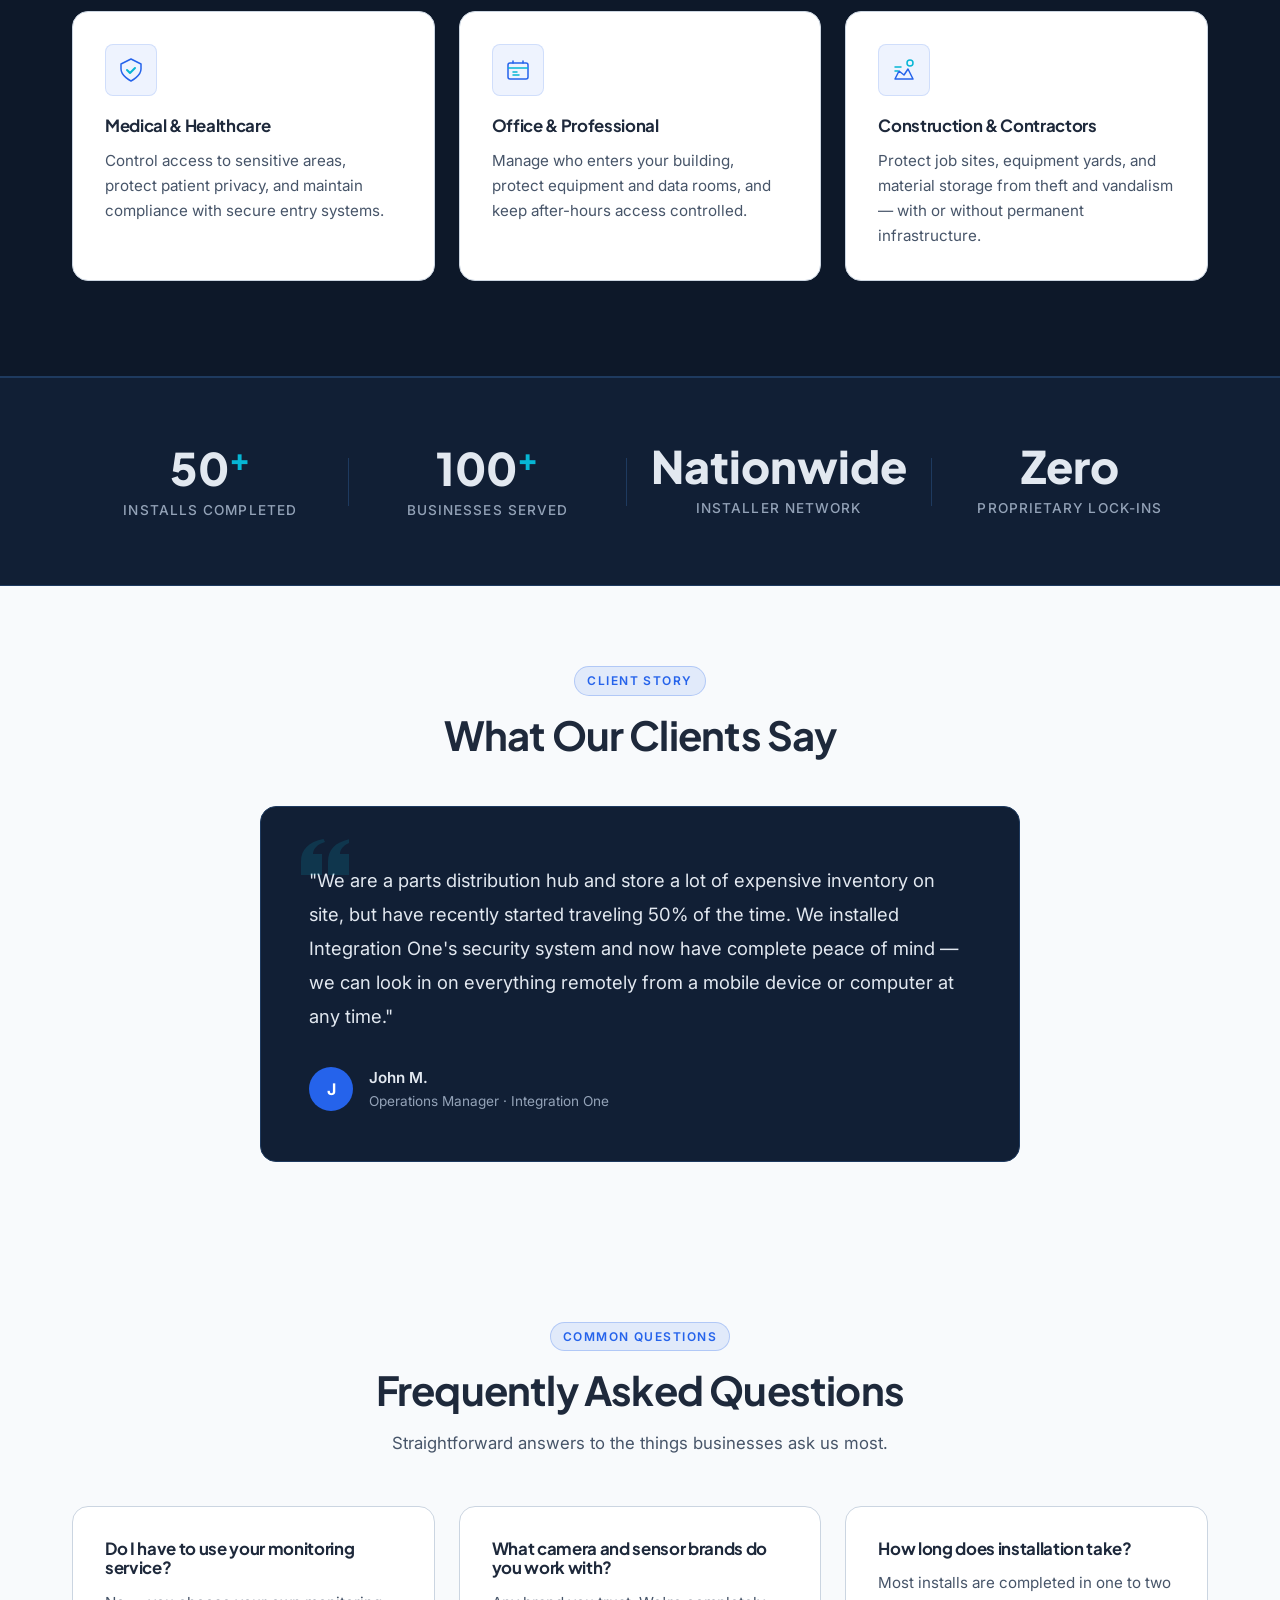
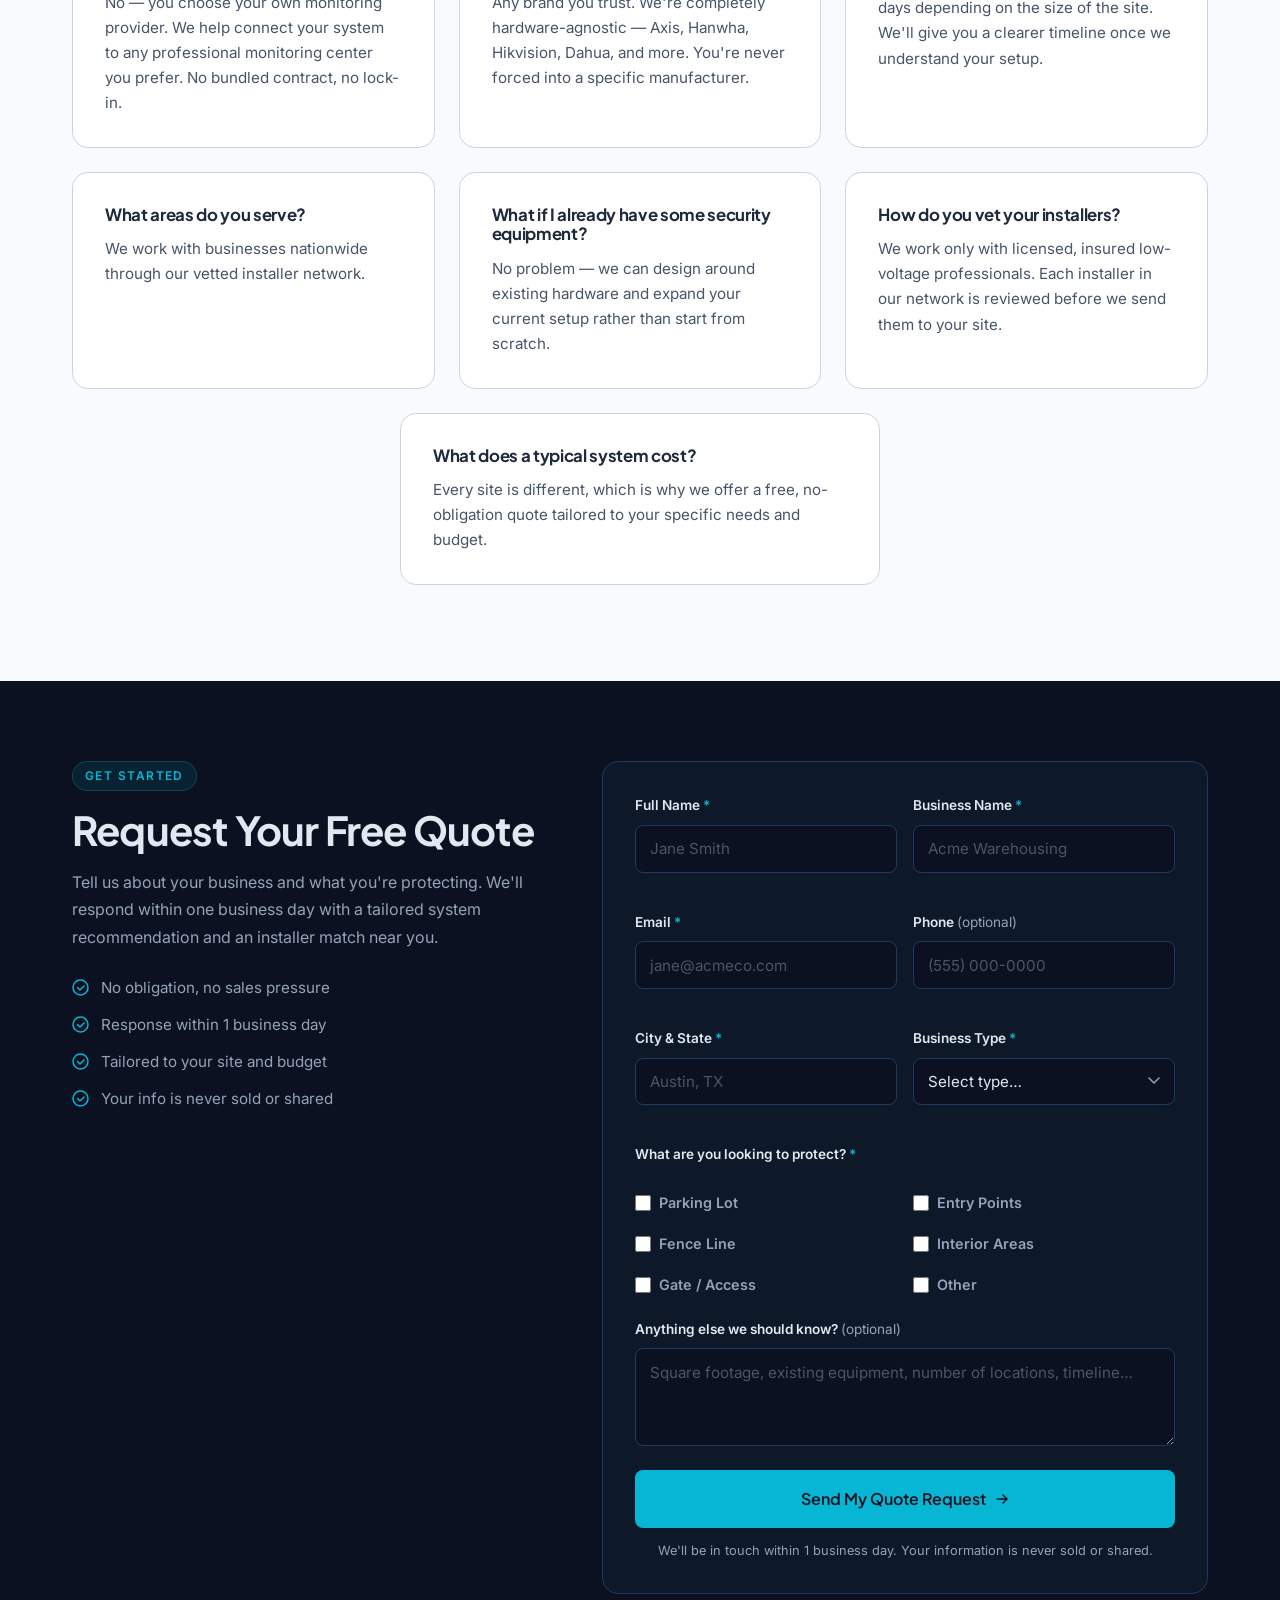
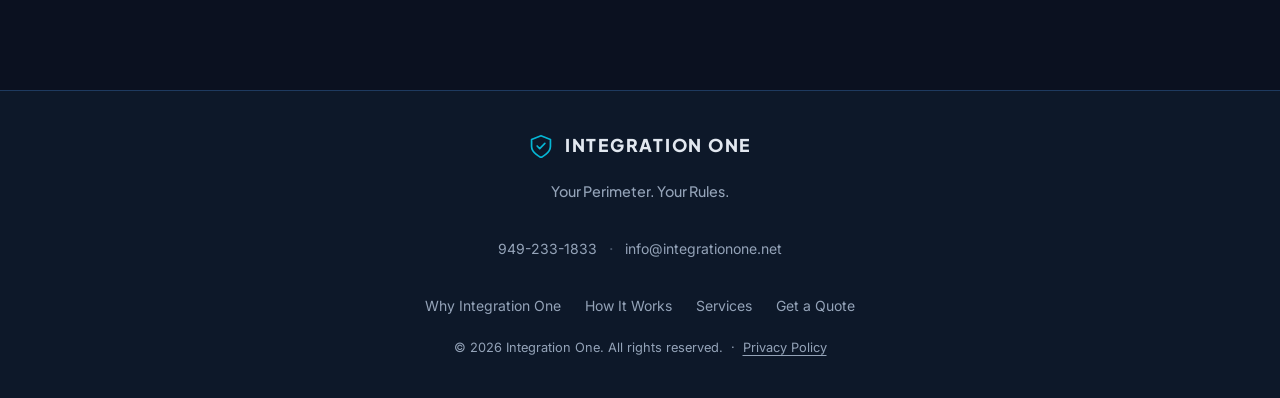
==== commit 3d87c30d: "Two-row header: video+logo on top row, nav links on second row" ====
--- a/index.html
+++ b/index.html
@@ -27,12 +27,13 @@
 
   <!-- ===================== NAVIGATION ===================== -->
   <header class="site-header" id="site-header">
+    <div class="nav-top container">
+      <a href="/" class="nav-logo" aria-label="Integration One — home">
+        <video src="assets/images/CamVid.mp4" height="144" autoplay muted loop playsinline style="display:block;" aria-hidden="true"></video>
+        <span class="logo-text">INTEGRATION ONE</span>
+      </a>
+    </div>
     <nav class="nav container" role="navigation" aria-label="Main navigation">
-      <a href="/" class="nav-logo" aria-label="Integration One — home">
-        <span class="logo-text">INTEGRATION ONE</span>
-        <video src="assets/images/CamVid.mp4" height="144" autoplay muted loop playsinline style="display:block;" aria-hidden="true"></video>
-      </a>
-
       <button class="nav-toggle" id="nav-toggle" aria-label="Open navigation menu" aria-expanded="false" aria-controls="nav-links">
         <span></span>
         <span></span>
--- a/assets/css/style.css
+++ b/assets/css/style.css
@@ -50,7 +50,7 @@
   --transition-md: 0.35s ease;
 
   /* Nav height (for scroll offset) */
-  --nav-h: 160px;
+  --nav-h: 200px;
 }
 
 /* ── 2. RESET & BASE ──────────────────────────────────────── */
@@ -284,9 +284,8 @@
   left: 0;
   right: 0;
   z-index: 900;
-  height: var(--nav-h);
-  display: flex;
-  align-items: center;
+  display: flex;
+  flex-direction: column;
   transition: background var(--transition-md), box-shadow var(--transition-md), backdrop-filter var(--transition-md);
 }
 
@@ -297,20 +296,27 @@
   box-shadow: 0 1px 0 rgba(255,255,255,0.06), 0 4px 20px rgba(0,0,0,0.3);
 }
 
+.nav-top {
+  display: flex;
+  align-items: center;
+  padding-top: 8px;
+  padding-bottom: 4px;
+}
+
 .nav {
   display: flex;
   align-items: center;
-  justify-content: space-between;
+  justify-content: flex-start;
+  padding-bottom: 8px;
 }
 
 .nav-logo {
   display: flex;
-  flex-direction: column;
-  align-items: flex-start;
-  gap: var(--space-1);
+  flex-direction: row;
+  align-items: center;
+  gap: var(--space-3);
   text-decoration: none;
   flex-shrink: 0;
-  margin-right: var(--space-6);
 }
 
 .logo-text {
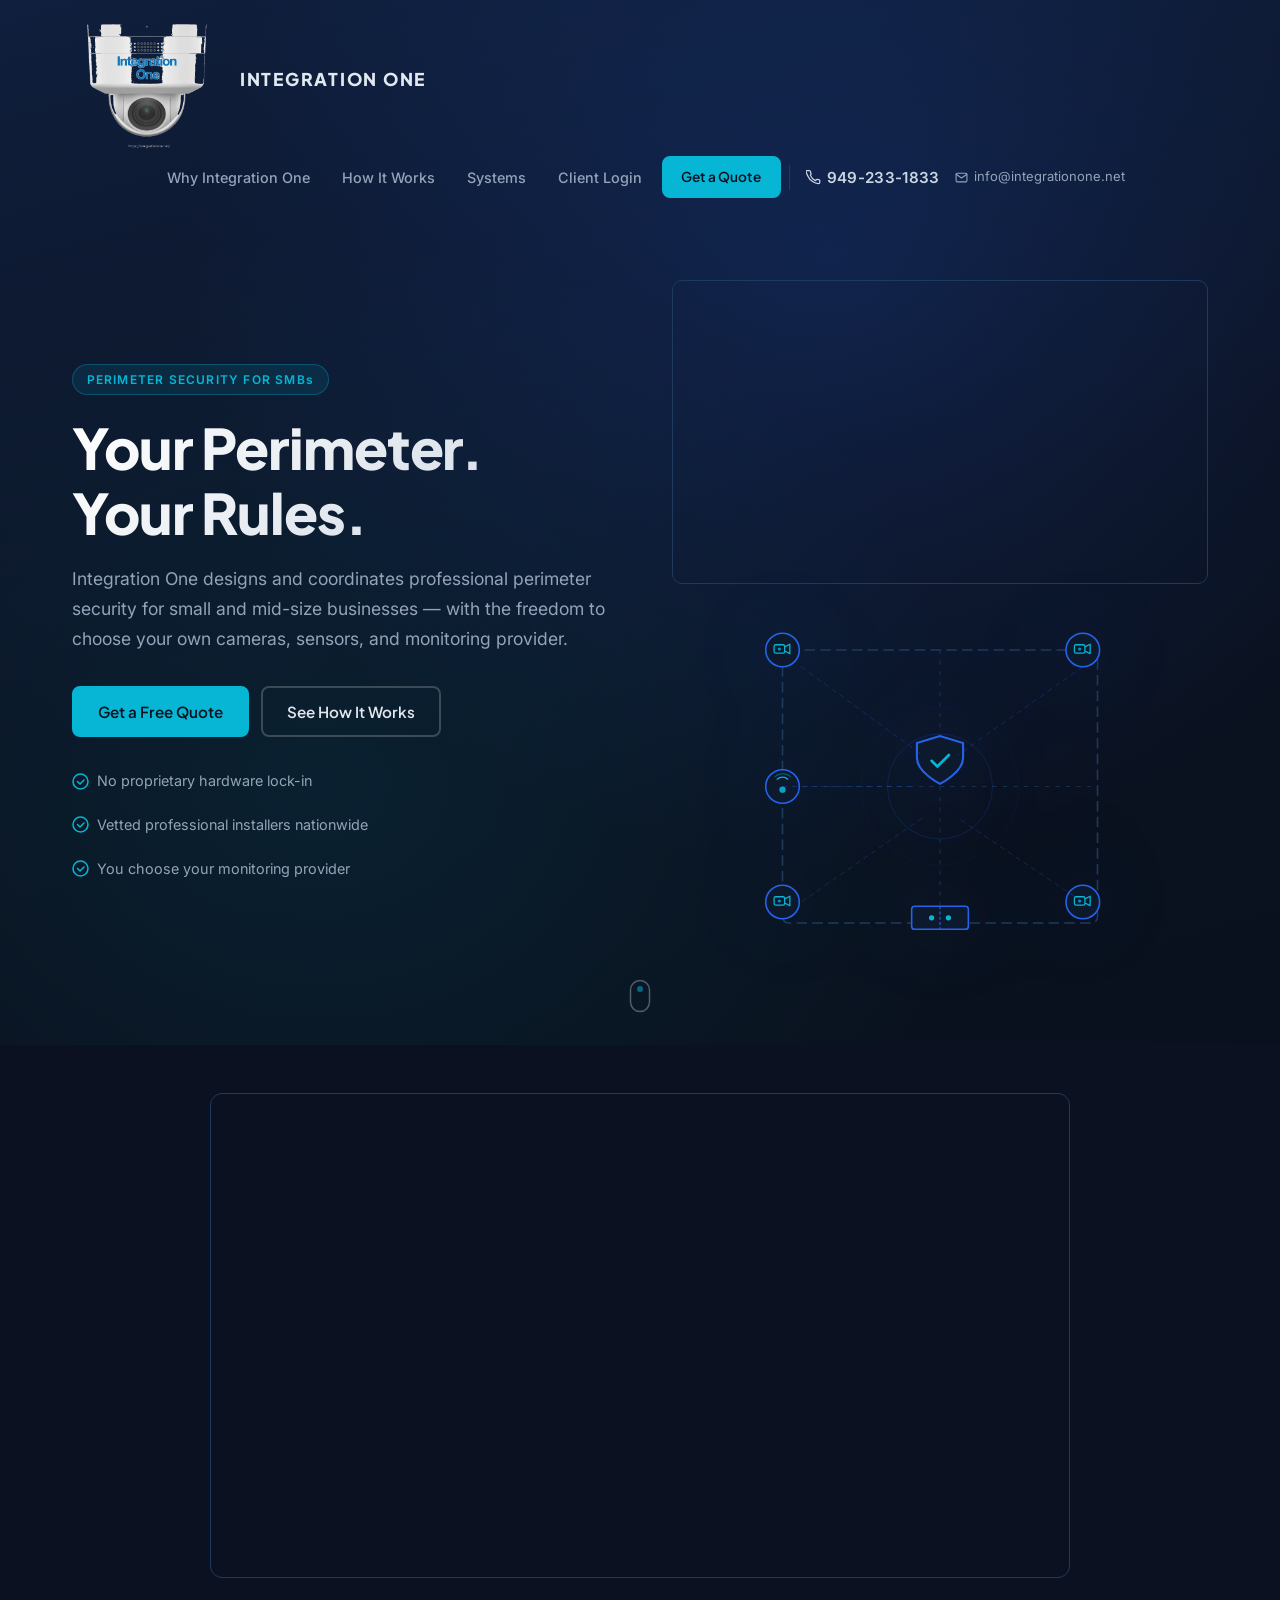
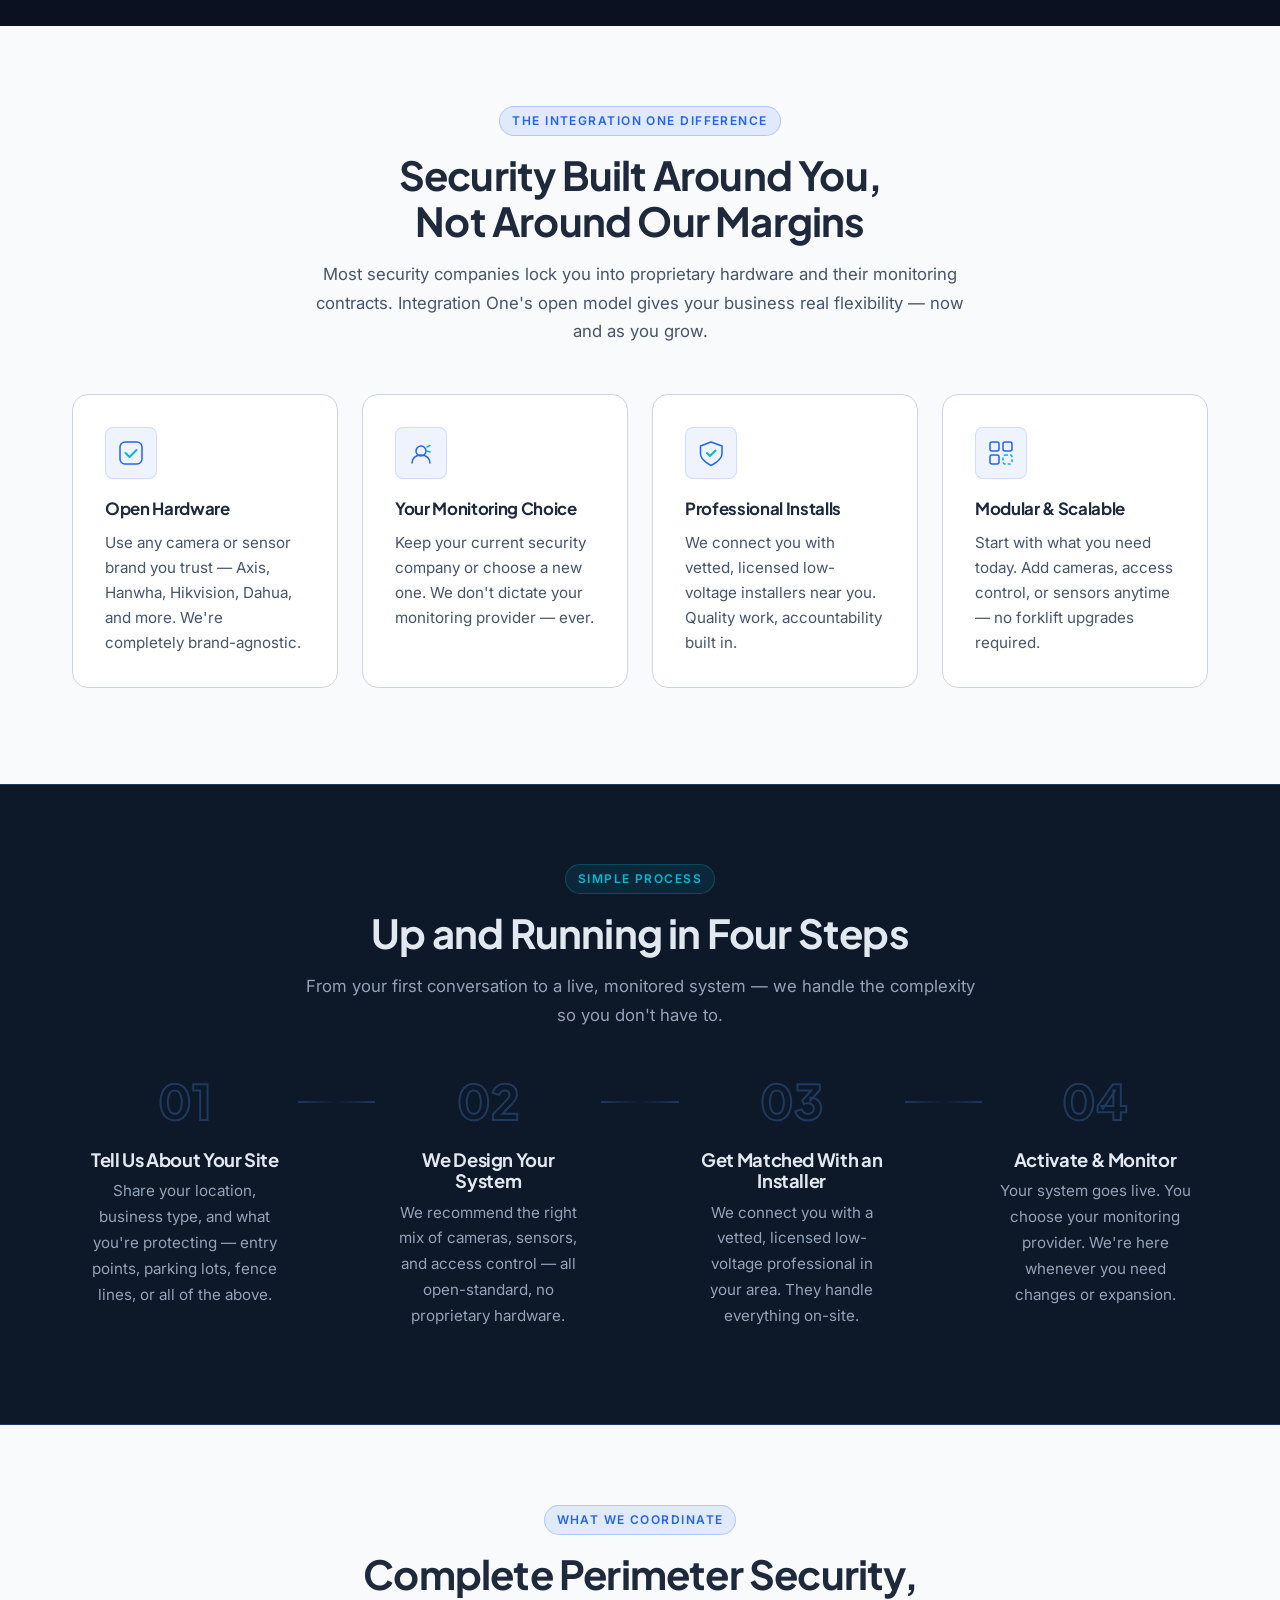
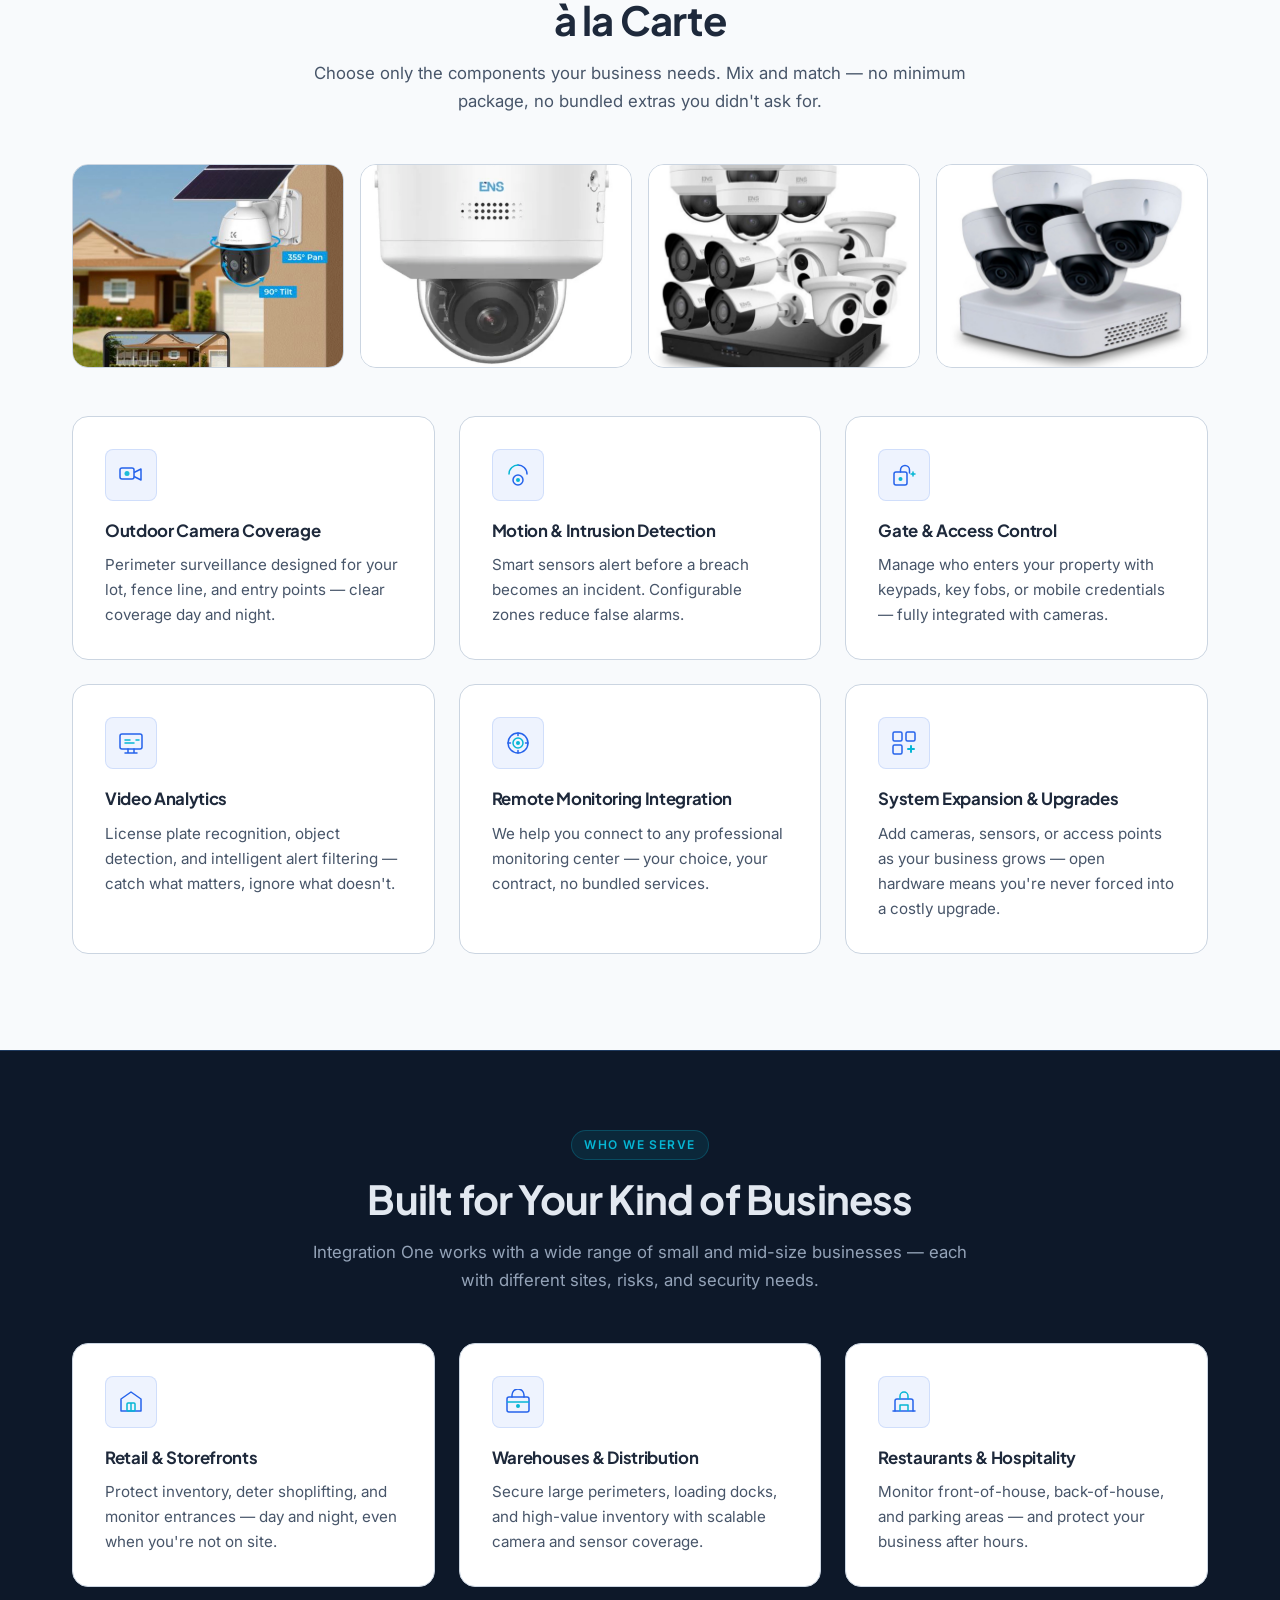
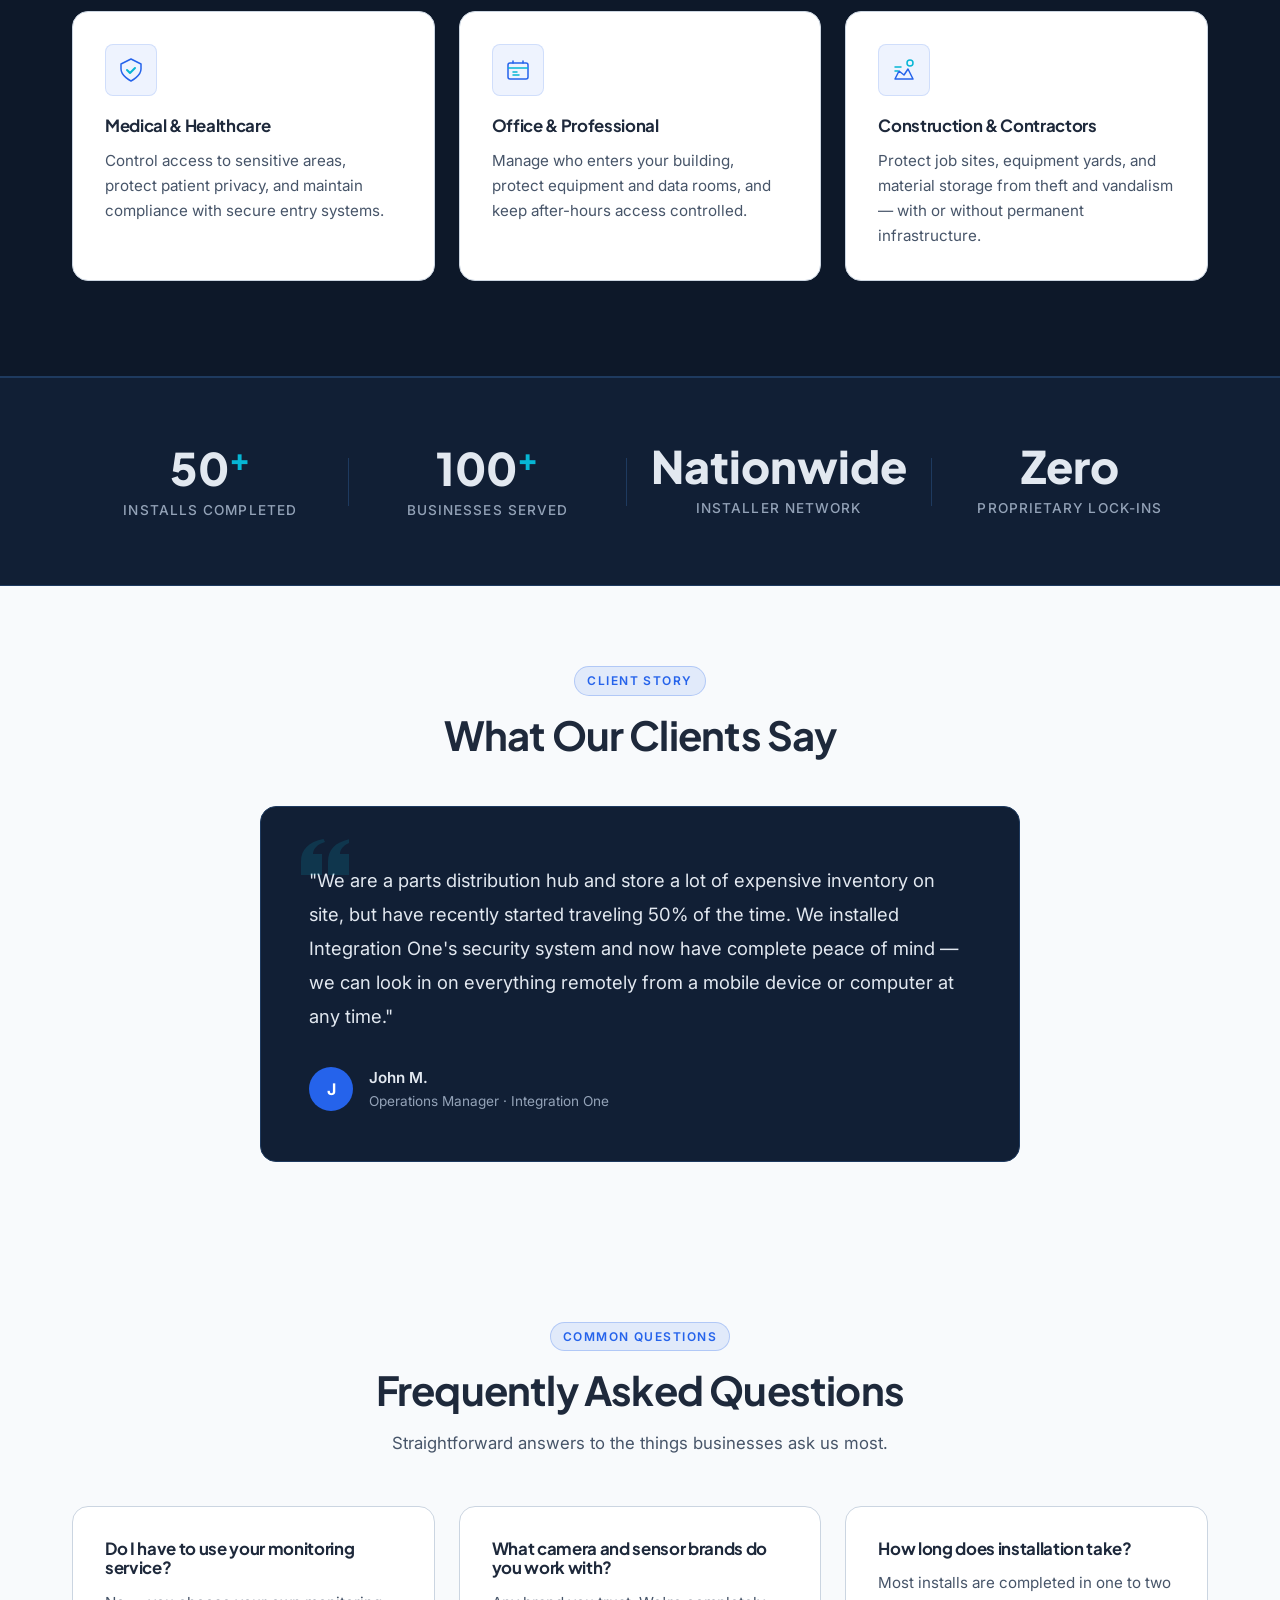
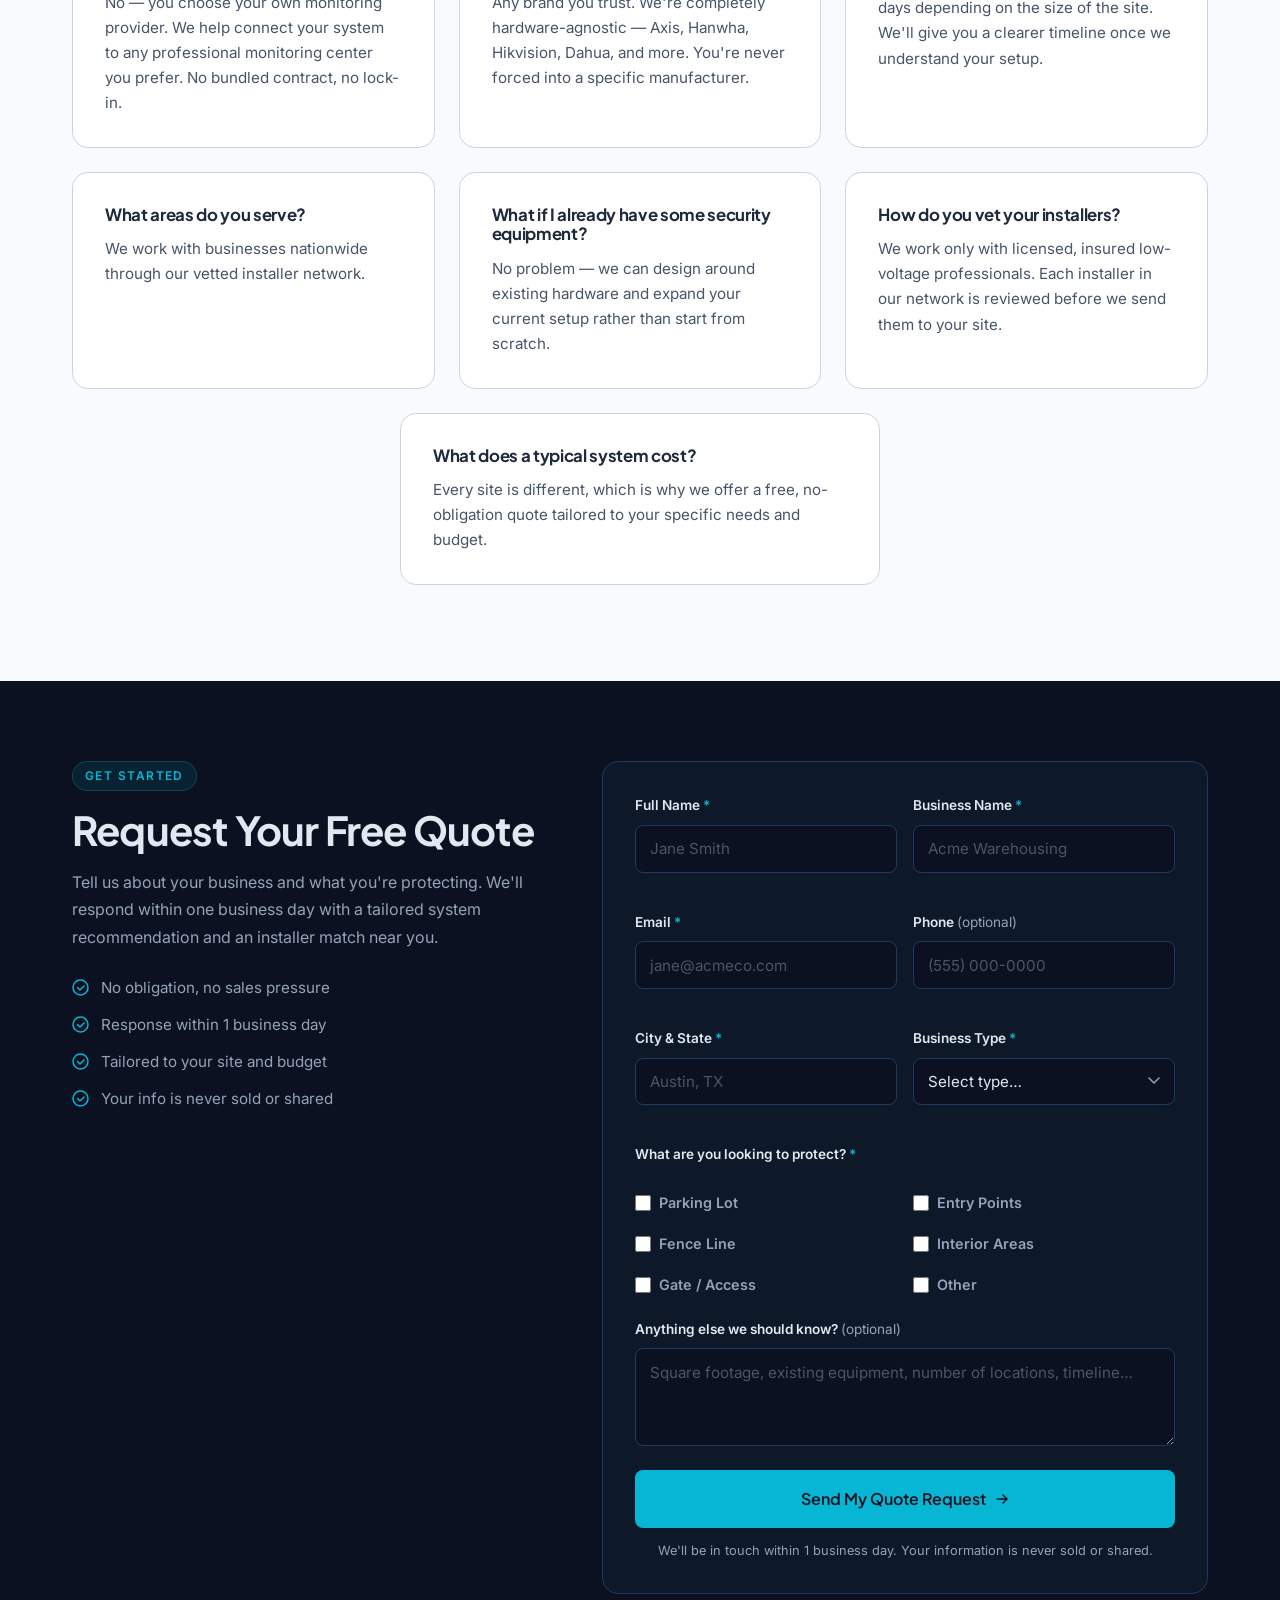
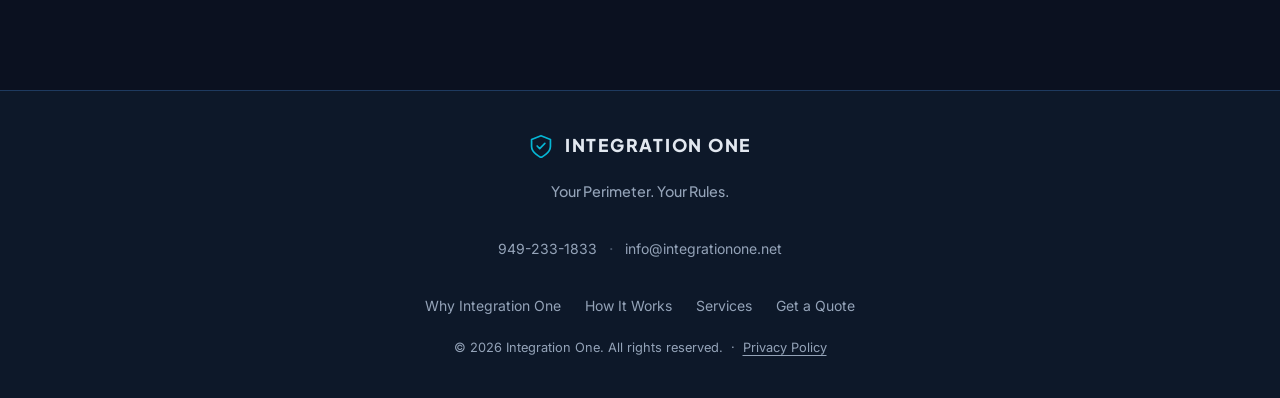
==== commit 34d2a7a0: "Replace nav video with CSS spin animation on camera logo — no loop snap" ====
--- a/index.html
+++ b/index.html
@@ -29,7 +29,7 @@
   <header class="site-header" id="site-header">
     <div class="nav-top container">
       <a href="/" class="nav-logo" aria-label="Integration One — home">
-        <video src="assets/images/CamVid.mp4" height="144" autoplay muted loop playsinline style="display:block;" aria-hidden="true"></video>
+        <img src="assets/images/Camera Logo.png" height="144" class="logo-spin" style="display:block;" aria-hidden="true">
         <span class="logo-text">INTEGRATION ONE</span>
       </a>
     </div>
--- a/assets/css/style.css
+++ b/assets/css/style.css
@@ -1121,6 +1121,14 @@
   white-space: nowrap;
 }
 
+@keyframes logo-spin {
+  from { transform: rotate(0deg); }
+  to   { transform: rotate(360deg); }
+}
+.logo-spin {
+  animation: logo-spin 8s linear infinite;
+}
+
 .nav-emails {
   display: flex;
   flex-direction: column;
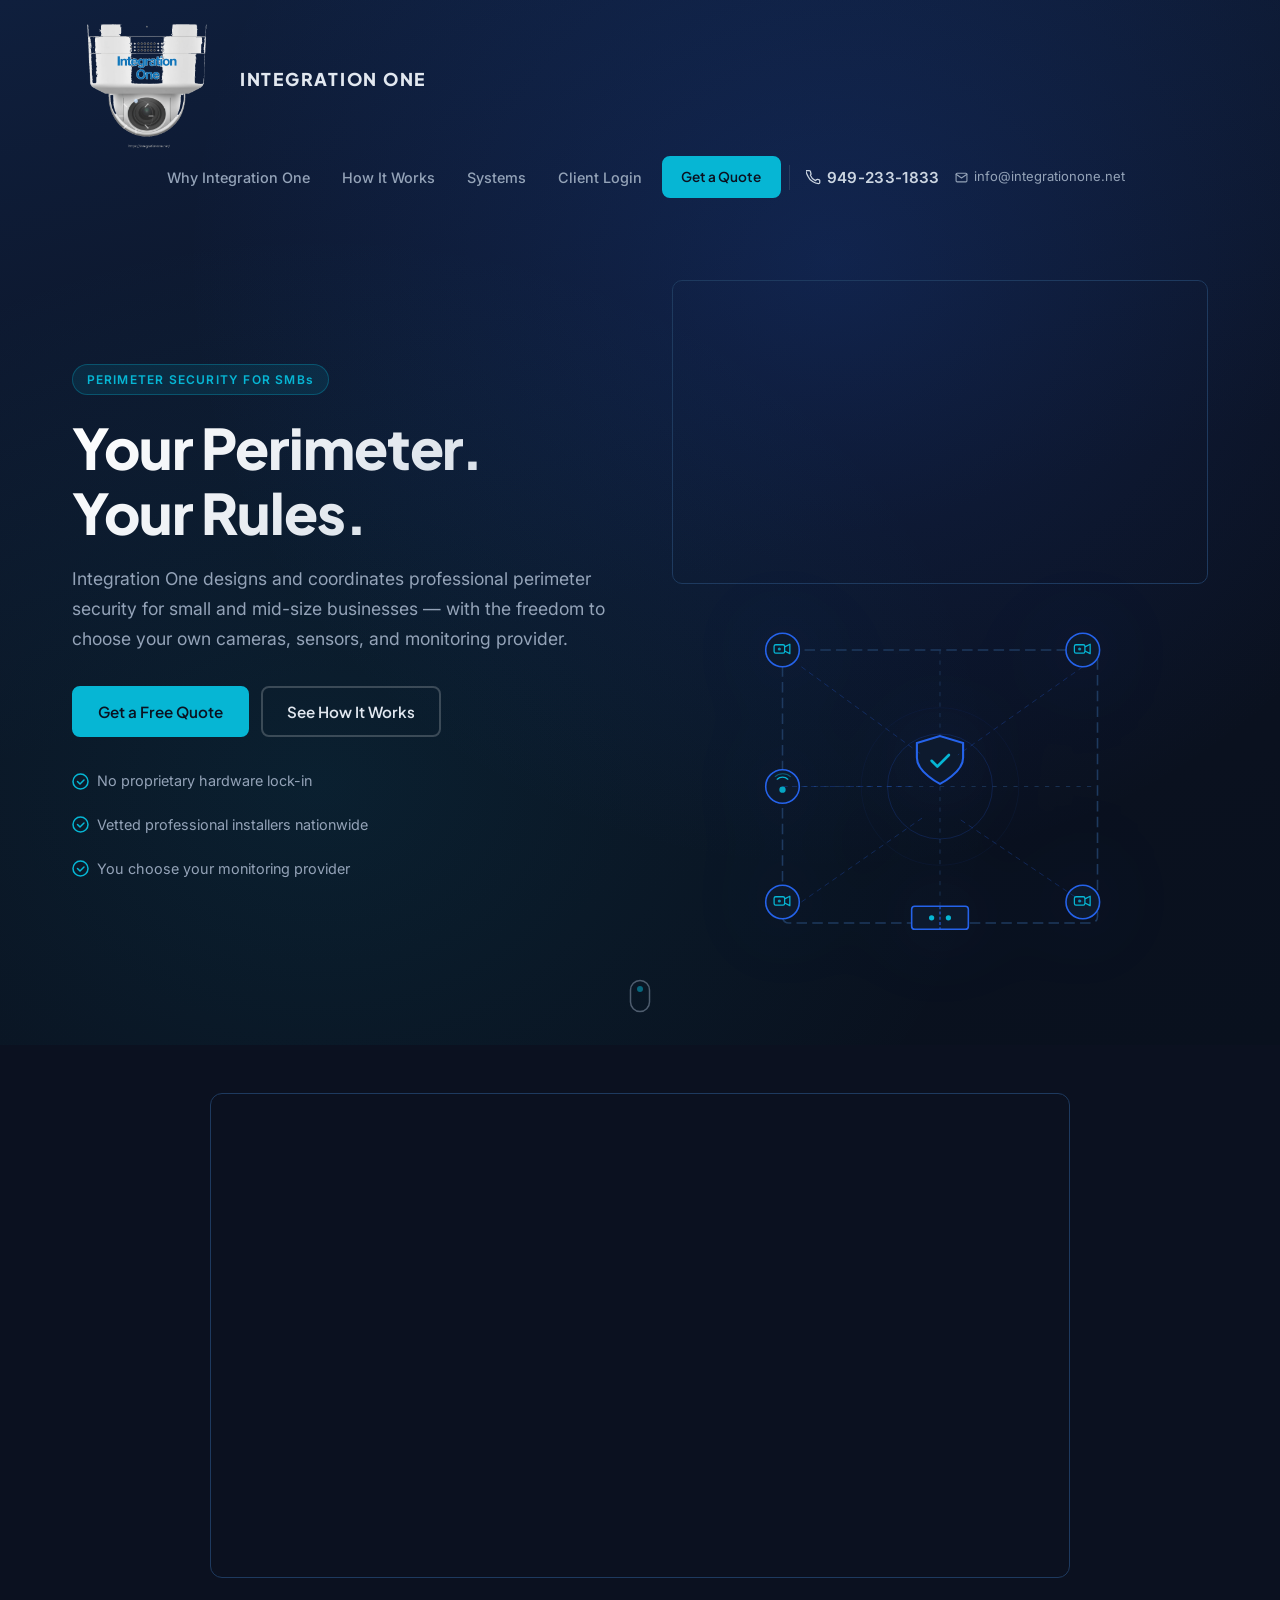
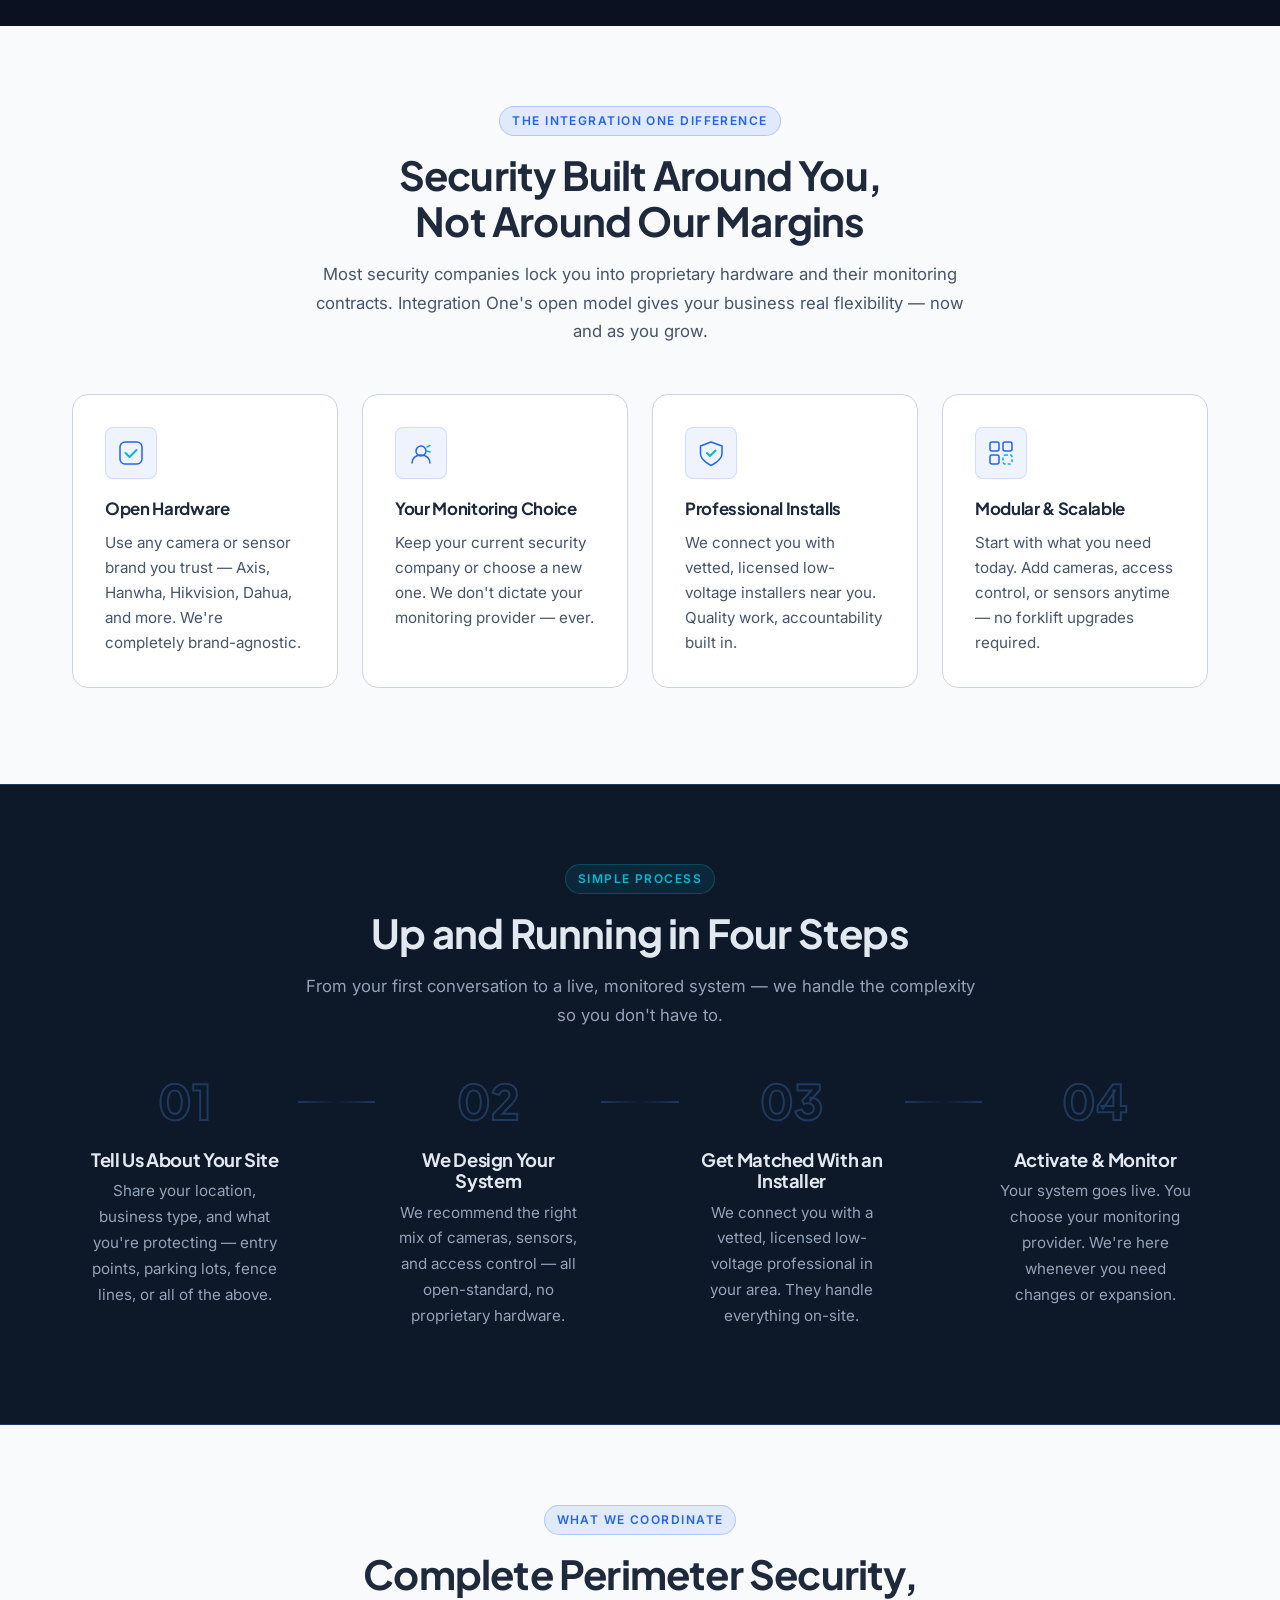
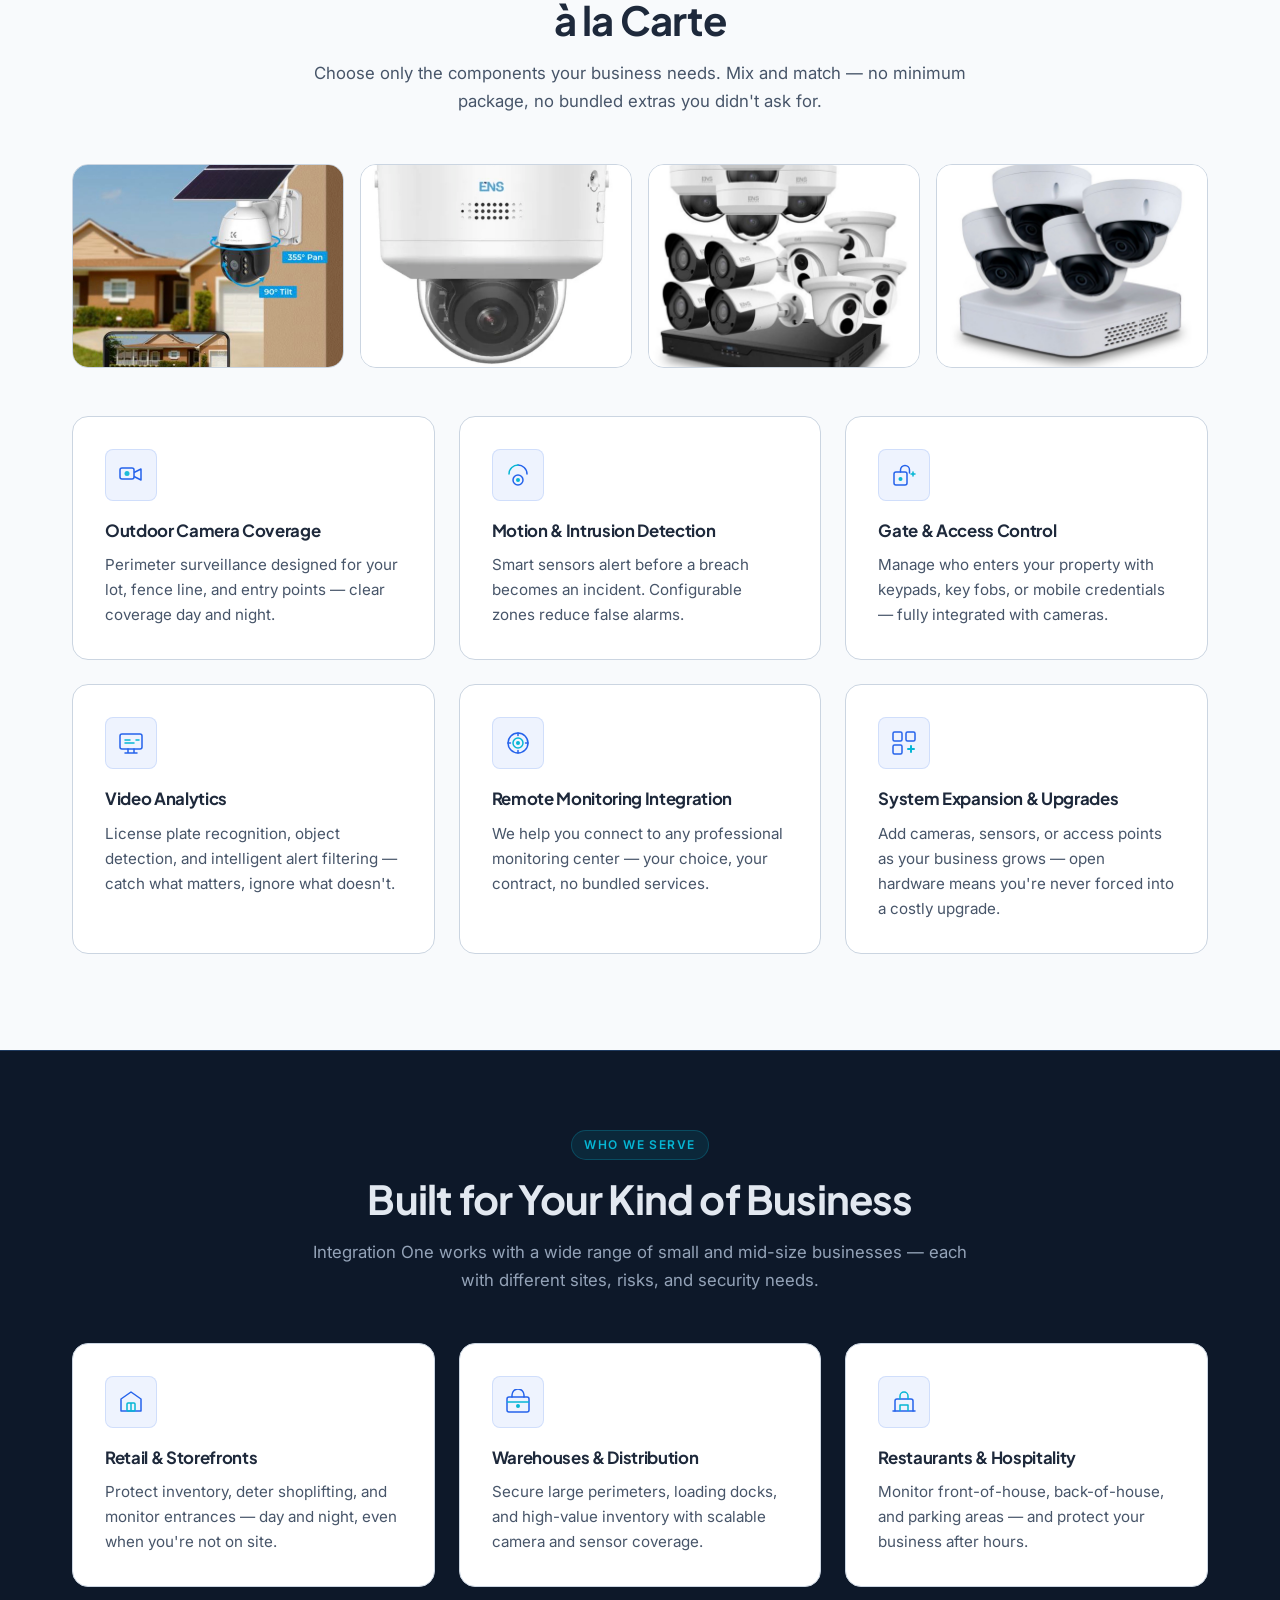
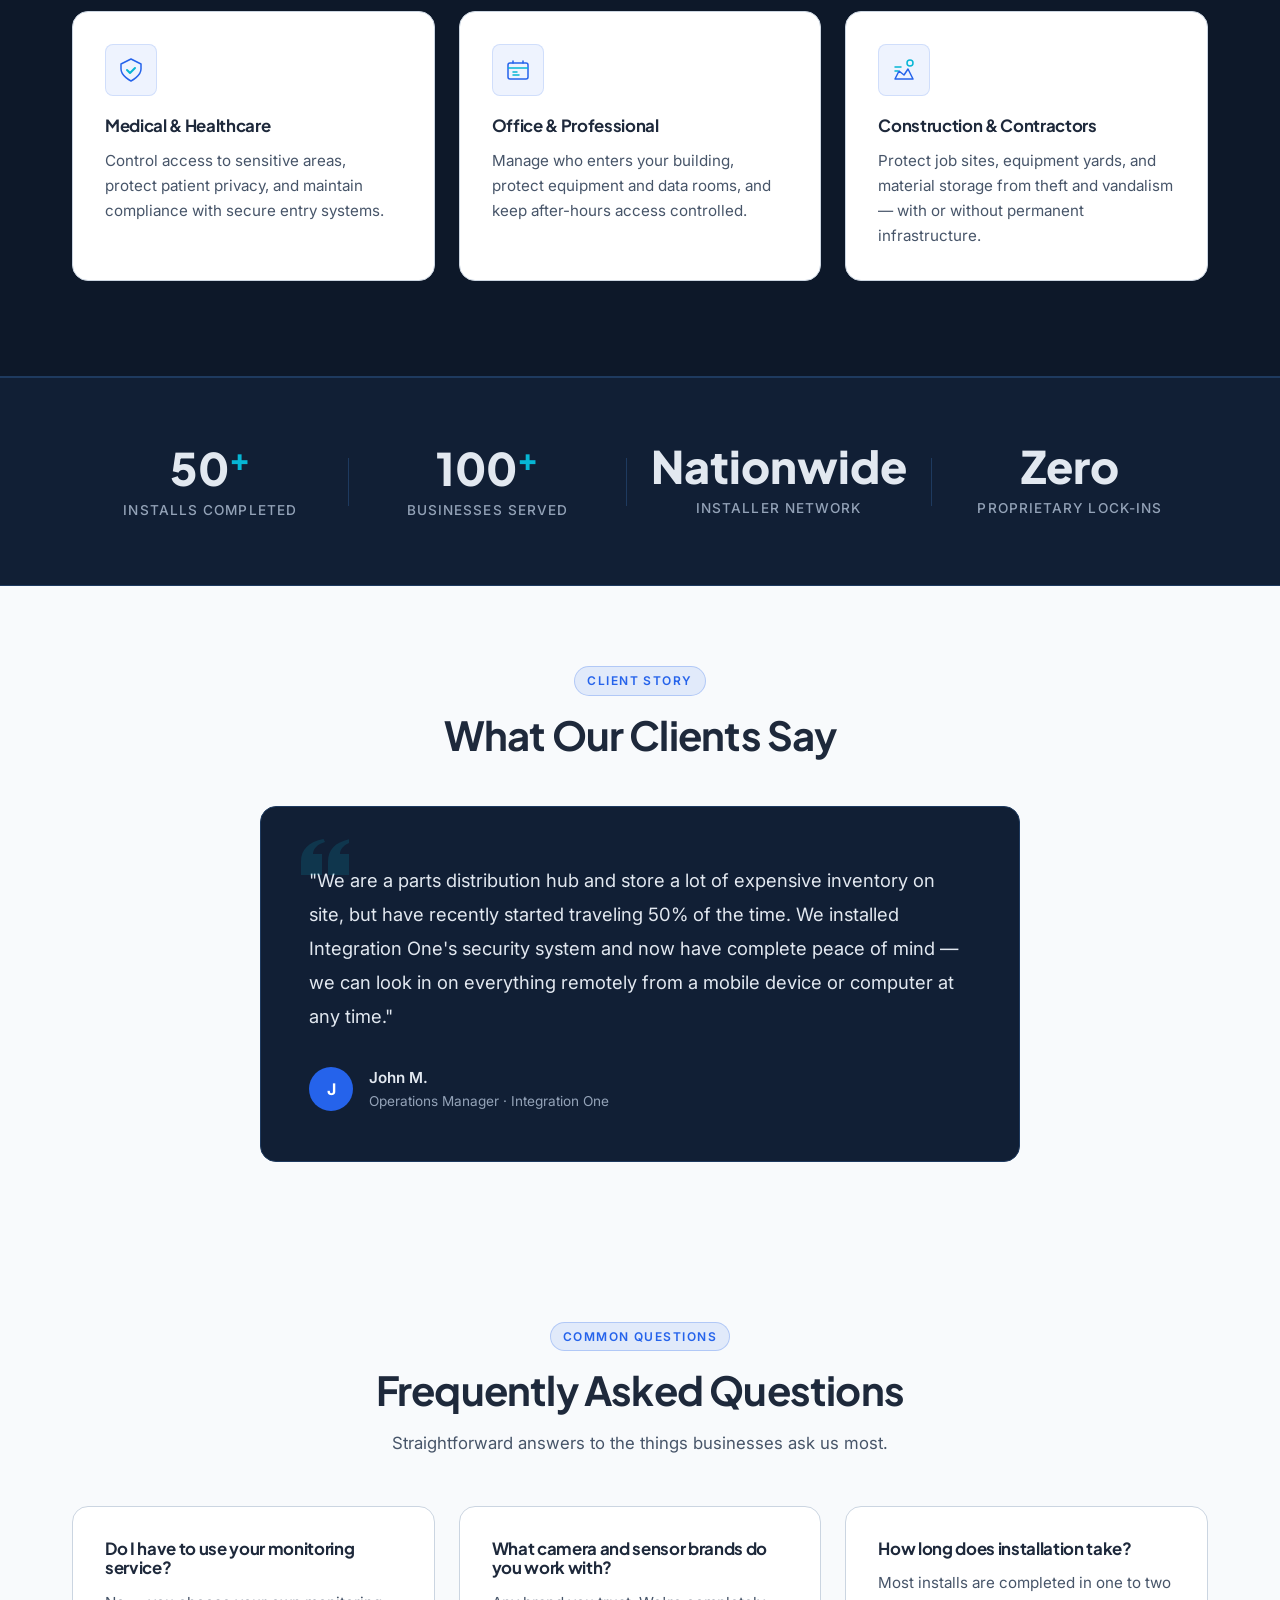
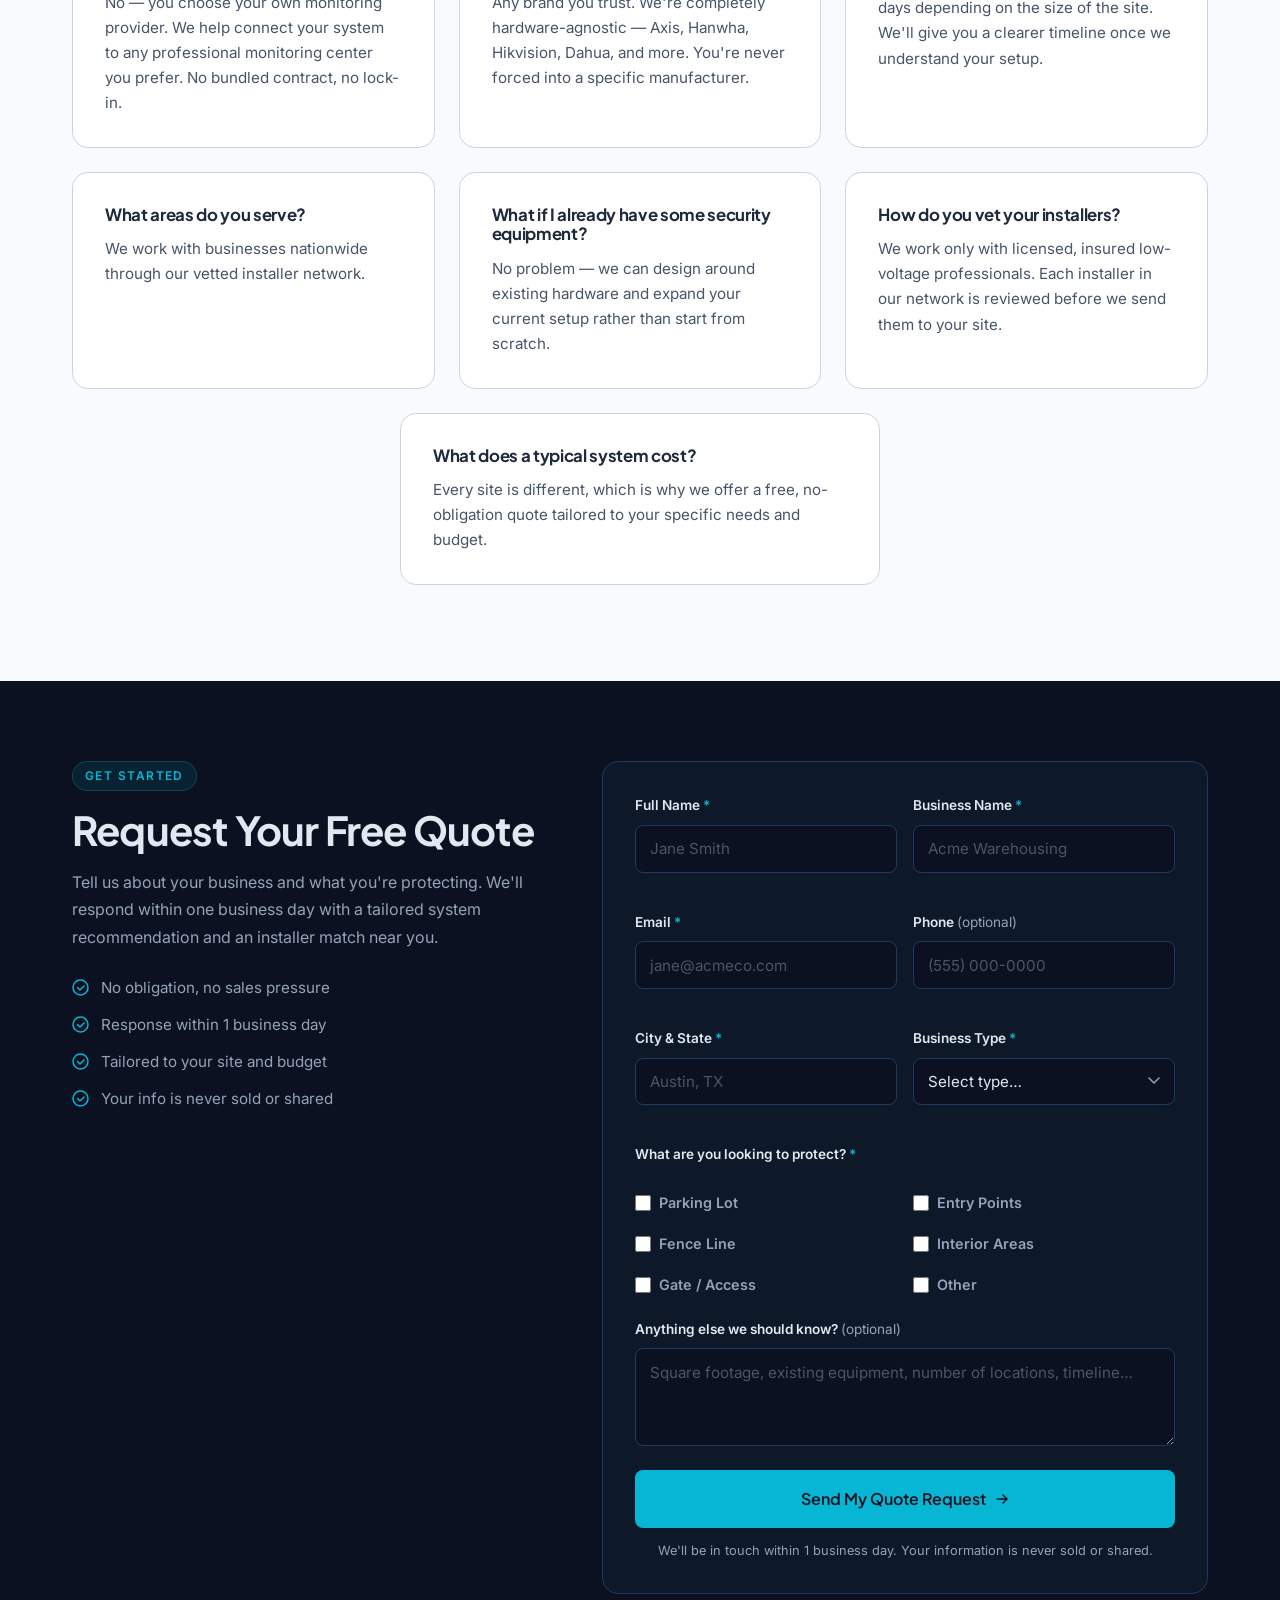
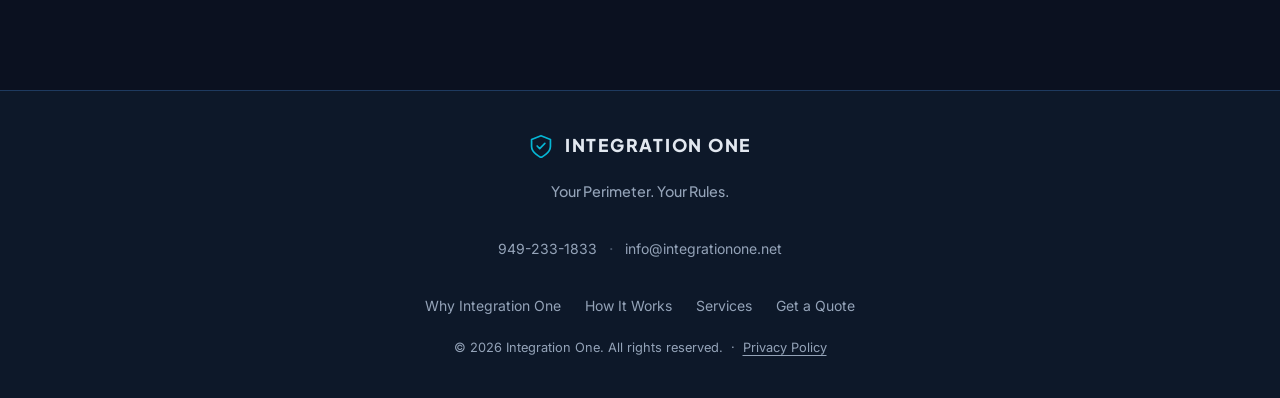
==== commit 8257906a: "Spin only lens overlay on camera logo — tick marks + glare dot rotate continuously" ====
--- a/index.html
+++ b/index.html
@@ -29,7 +29,23 @@
   <header class="site-header" id="site-header">
     <div class="nav-top container">
       <a href="/" class="nav-logo" aria-label="Integration One — home">
-        <img src="assets/images/Camera Logo.png" height="144" class="logo-spin" style="display:block;" aria-hidden="true">
+        <div class="logo-wrap" aria-hidden="true">
+          <img src="assets/images/Camera Logo.png" height="144" style="display:block;">
+          <div class="lens-spin-wrap">
+            <svg class="lens-spin" viewBox="0 0 36 36" fill="none" xmlns="http://www.w3.org/2000/svg">
+              <circle cx="18" cy="18" r="17" stroke="rgba(255,255,255,0.1)" stroke-width="0.75"/>
+              <line x1="18" y1="1" x2="18" y2="5"   stroke="rgba(255,255,255,0.55)" stroke-width="1.2" stroke-linecap="round"/>
+              <line x1="18" y1="1" x2="18" y2="5"   stroke="rgba(255,255,255,0.55)" stroke-width="1.2" stroke-linecap="round" transform="rotate(45 18 18)"/>
+              <line x1="18" y1="1" x2="18" y2="5"   stroke="rgba(255,255,255,0.55)" stroke-width="1.2" stroke-linecap="round" transform="rotate(90 18 18)"/>
+              <line x1="18" y1="1" x2="18" y2="5"   stroke="rgba(255,255,255,0.55)" stroke-width="1.2" stroke-linecap="round" transform="rotate(135 18 18)"/>
+              <line x1="18" y1="1" x2="18" y2="5"   stroke="rgba(255,255,255,0.55)" stroke-width="1.2" stroke-linecap="round" transform="rotate(180 18 18)"/>
+              <line x1="18" y1="1" x2="18" y2="5"   stroke="rgba(255,255,255,0.55)" stroke-width="1.2" stroke-linecap="round" transform="rotate(225 18 18)"/>
+              <line x1="18" y1="1" x2="18" y2="5"   stroke="rgba(255,255,255,0.55)" stroke-width="1.2" stroke-linecap="round" transform="rotate(270 18 18)"/>
+              <line x1="18" y1="1" x2="18" y2="5"   stroke="rgba(255,255,255,0.55)" stroke-width="1.2" stroke-linecap="round" transform="rotate(315 18 18)"/>
+              <circle cx="18" cy="3" r="2" fill="rgba(200,225,255,0.75)"/>
+            </svg>
+          </div>
+        </div>
         <span class="logo-text">INTEGRATION ONE</span>
       </a>
     </div>
--- a/assets/css/style.css
+++ b/assets/css/style.css
@@ -1125,8 +1125,21 @@
   from { transform: rotate(0deg); }
   to   { transform: rotate(360deg); }
 }
-.logo-spin {
-  animation: logo-spin 8s linear infinite;
+.logo-wrap {
+  position: relative;
+  display: inline-block;
+  flex-shrink: 0;
+}
+.lens-spin-wrap {
+  position: absolute;
+  top: 108px;
+  left: 64px;
+  transform: translate(-50%, -50%);
+}
+.lens-spin {
+  width: 36px;
+  height: 36px;
+  animation: logo-spin 4s linear infinite;
 }
 
 .nav-emails {
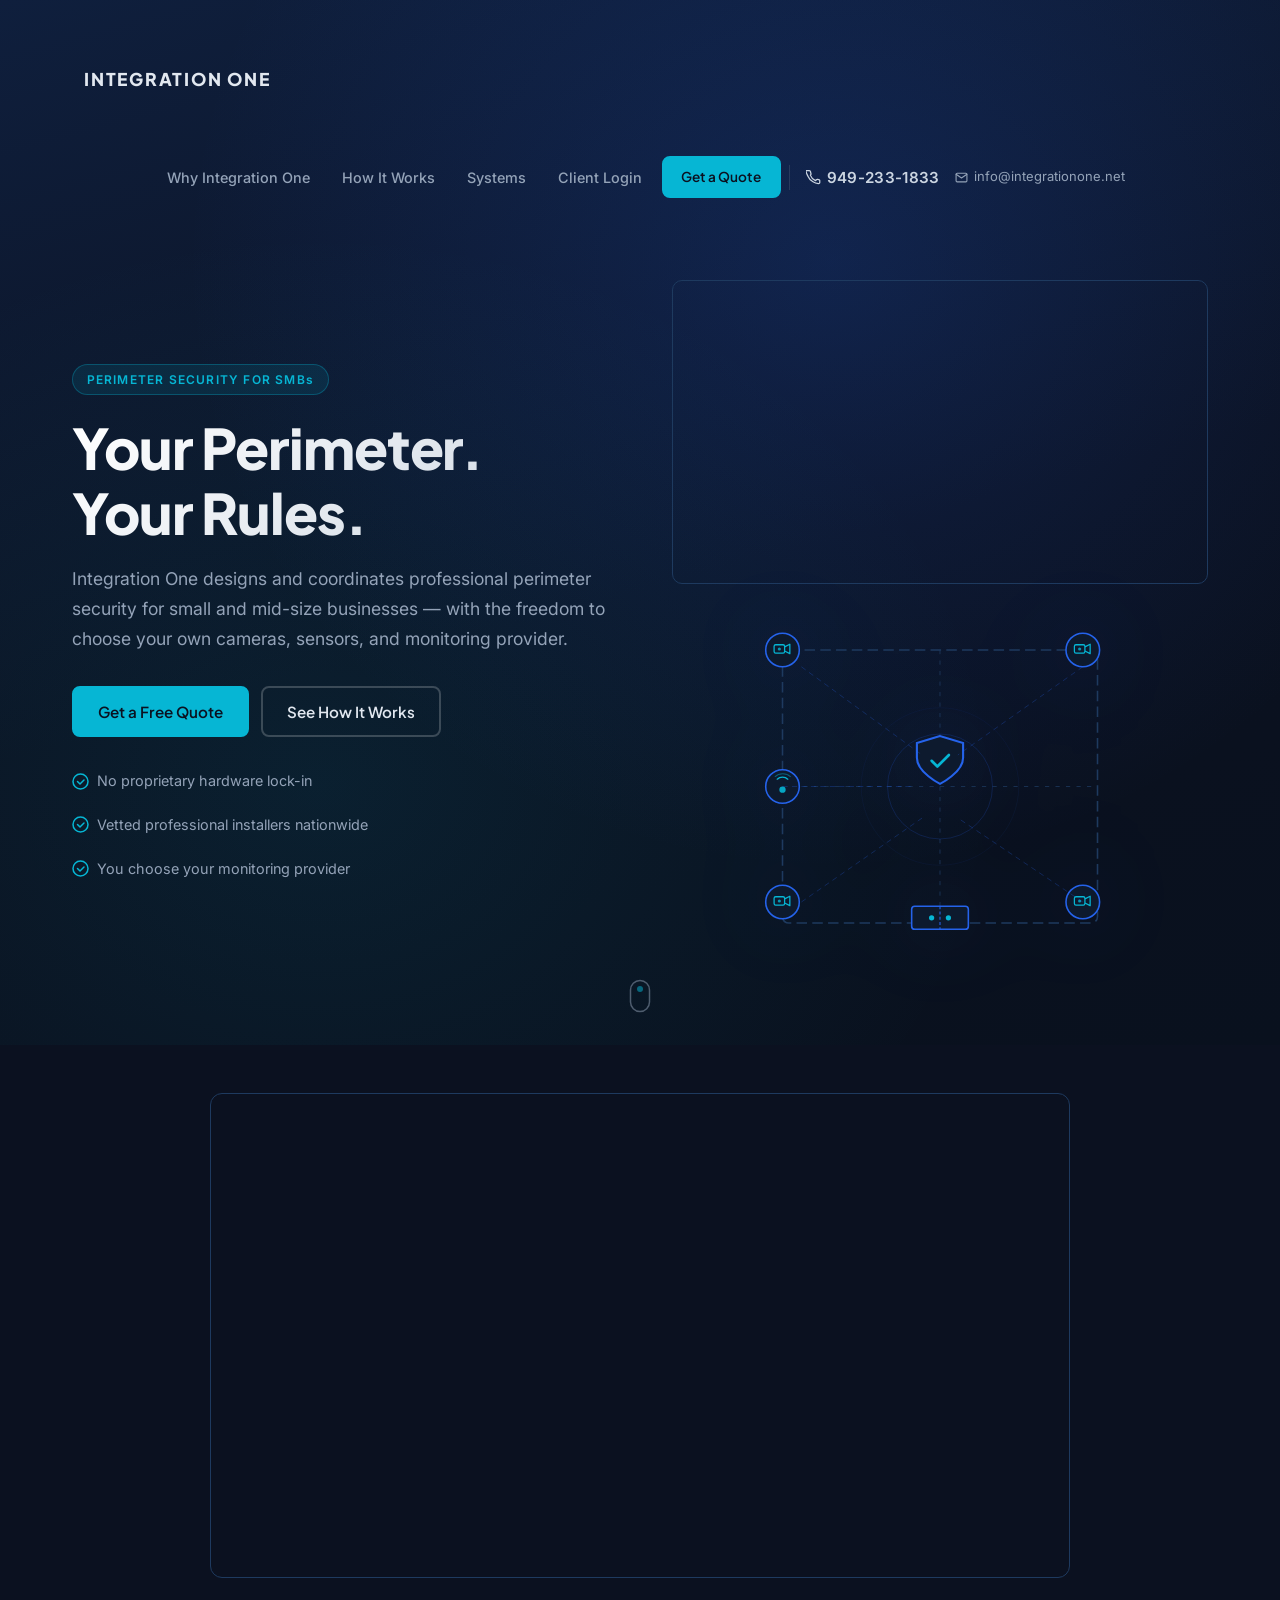
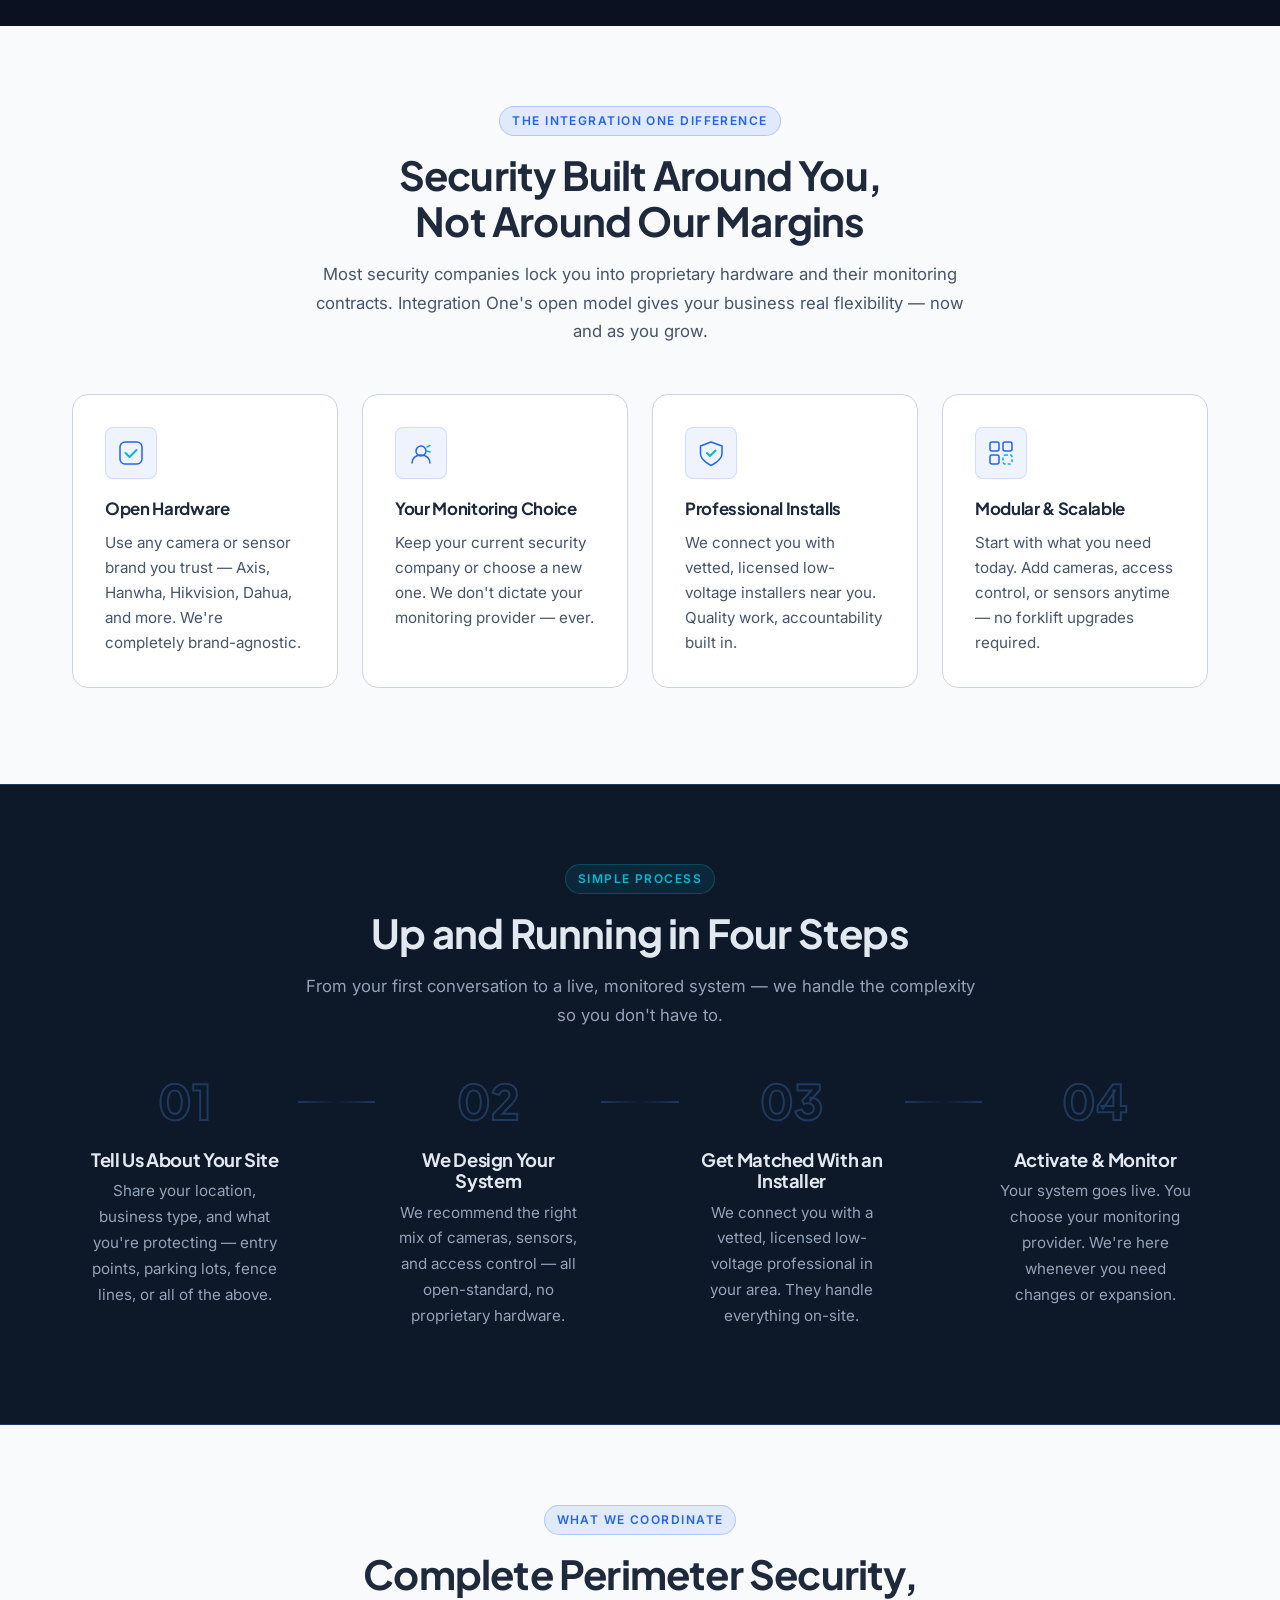
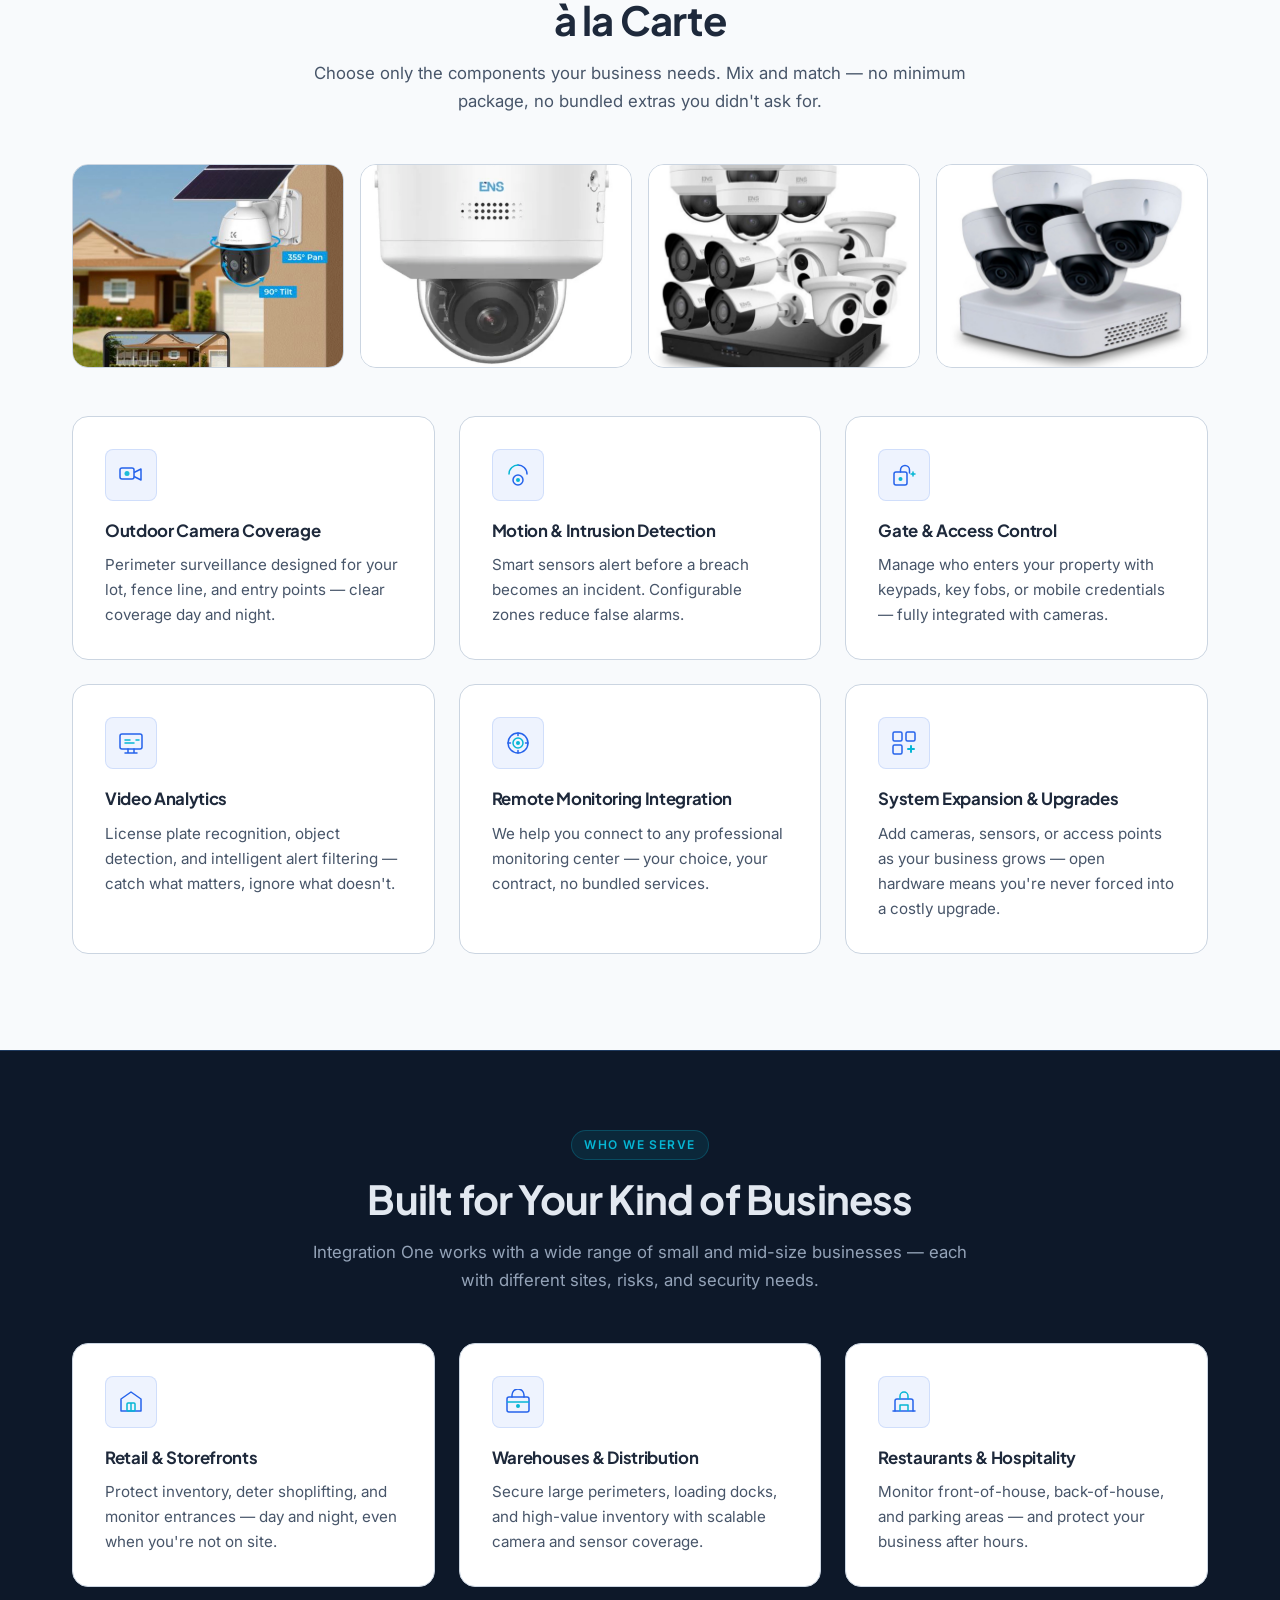
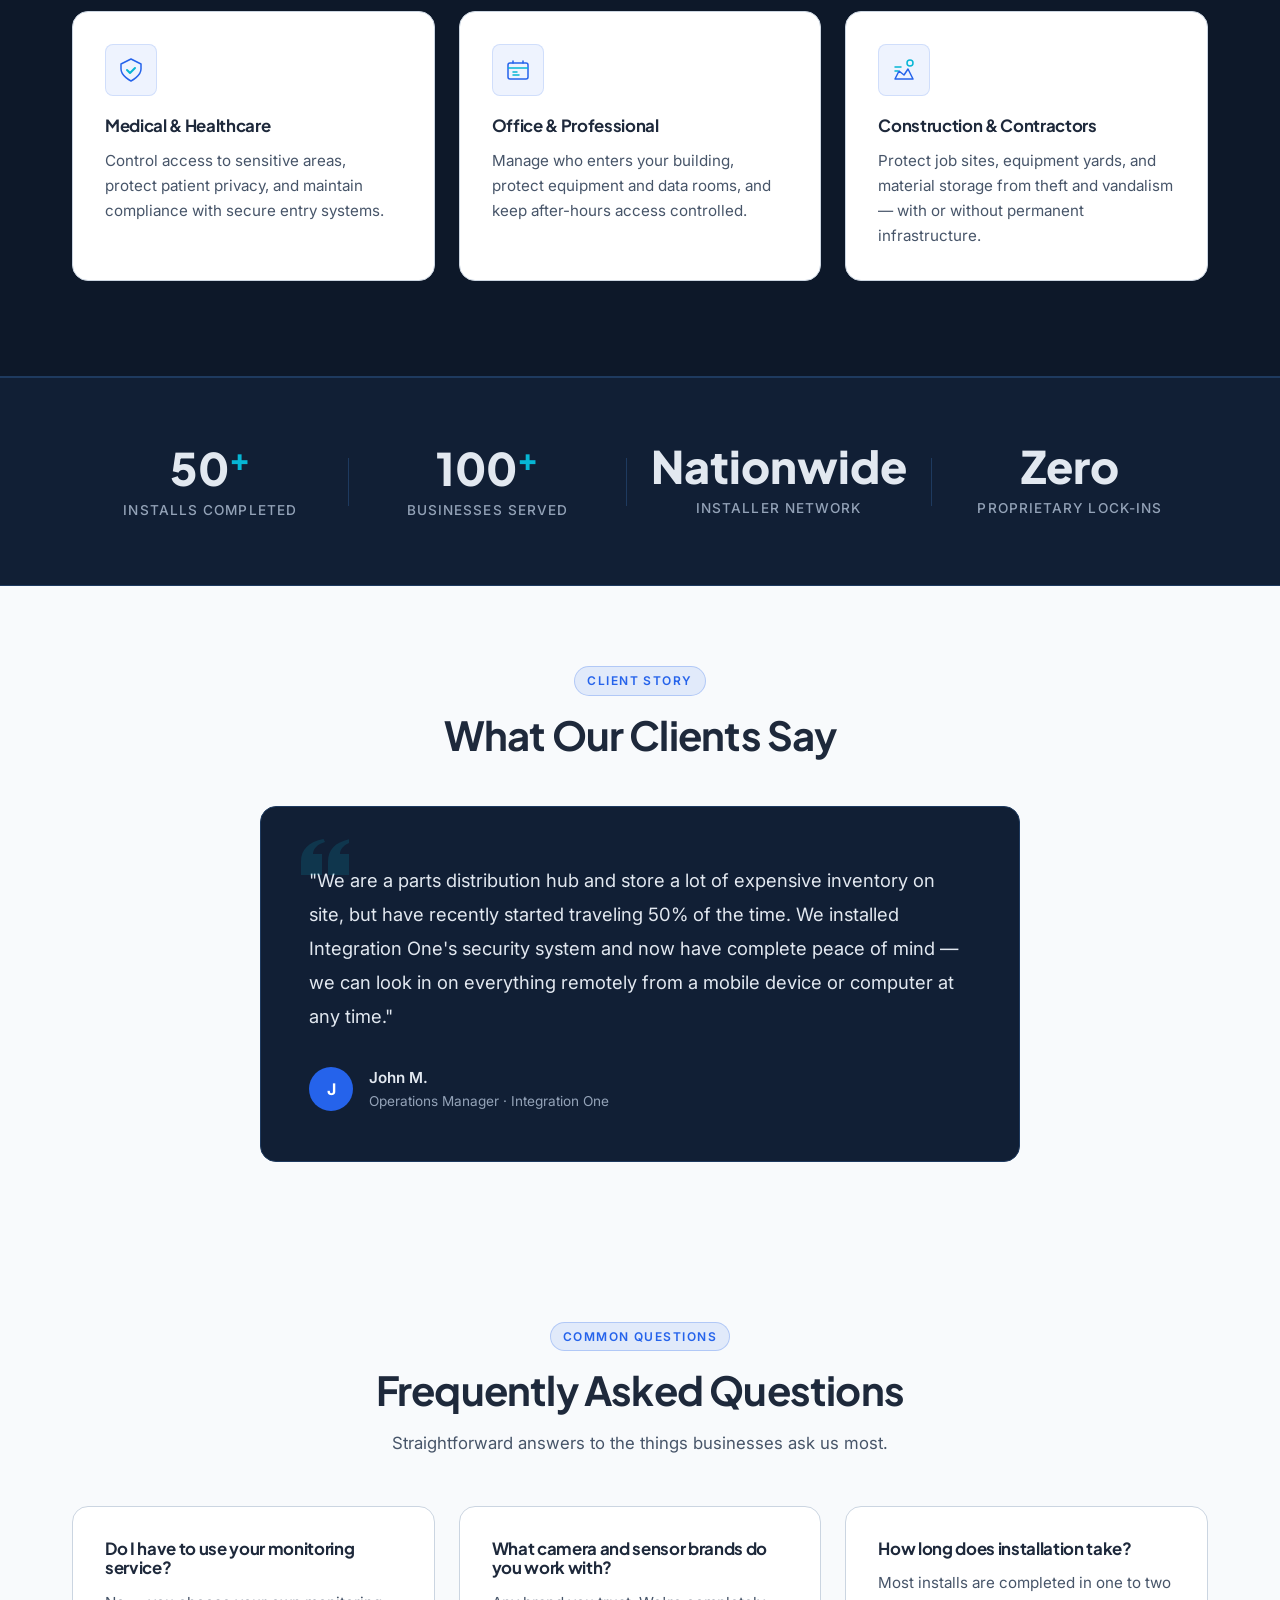
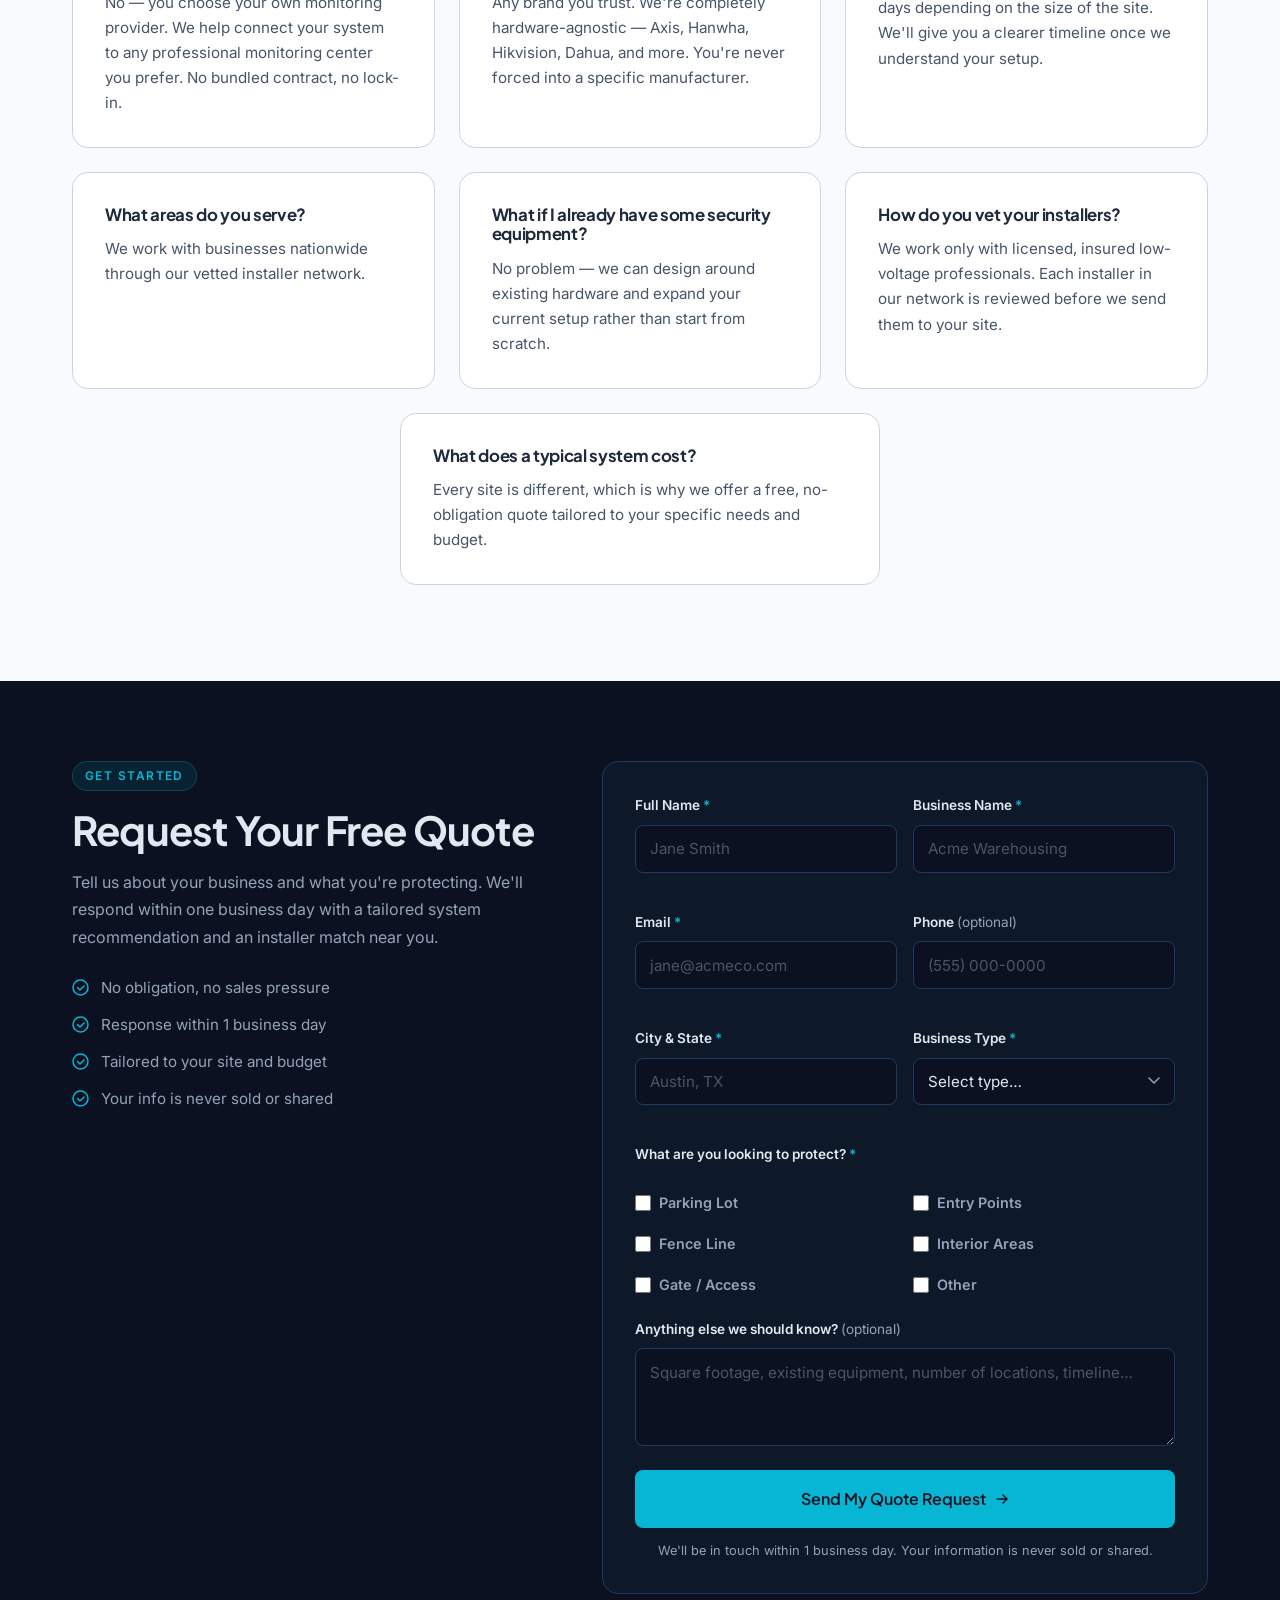
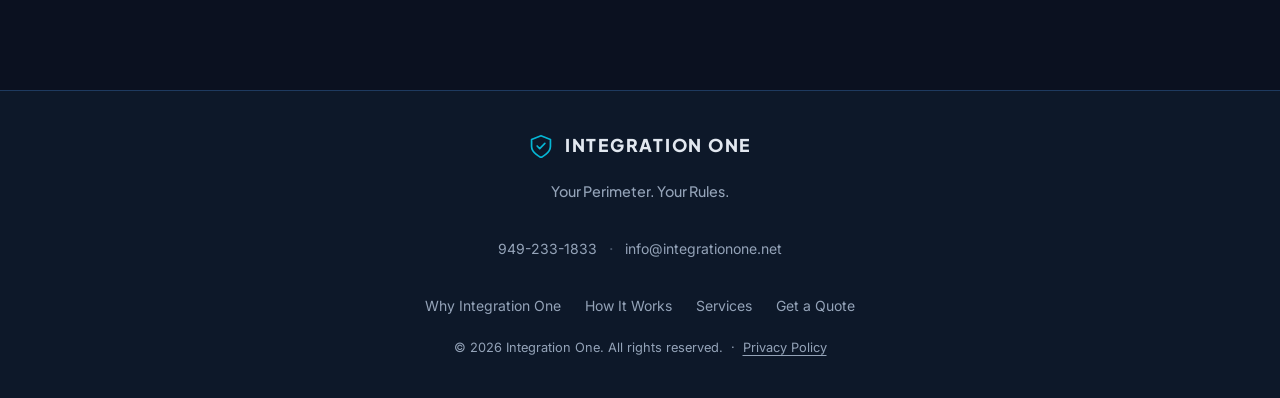
==== commit b39b65c9: "Seamless logo video loop via crossfade between two video elements" ====
--- a/index.html
+++ b/index.html
@@ -29,22 +29,9 @@
   <header class="site-header" id="site-header">
     <div class="nav-top container">
       <a href="/" class="nav-logo" aria-label="Integration One — home">
-        <div class="logo-wrap" aria-hidden="true">
-          <img src="assets/images/Camera Logo.png" height="144" style="display:block;">
-          <div class="lens-spin-wrap">
-            <svg class="lens-spin" viewBox="0 0 36 36" fill="none" xmlns="http://www.w3.org/2000/svg">
-              <circle cx="18" cy="18" r="17" stroke="rgba(255,255,255,0.1)" stroke-width="0.75"/>
-              <line x1="18" y1="1" x2="18" y2="5"   stroke="rgba(255,255,255,0.55)" stroke-width="1.2" stroke-linecap="round"/>
-              <line x1="18" y1="1" x2="18" y2="5"   stroke="rgba(255,255,255,0.55)" stroke-width="1.2" stroke-linecap="round" transform="rotate(45 18 18)"/>
-              <line x1="18" y1="1" x2="18" y2="5"   stroke="rgba(255,255,255,0.55)" stroke-width="1.2" stroke-linecap="round" transform="rotate(90 18 18)"/>
-              <line x1="18" y1="1" x2="18" y2="5"   stroke="rgba(255,255,255,0.55)" stroke-width="1.2" stroke-linecap="round" transform="rotate(135 18 18)"/>
-              <line x1="18" y1="1" x2="18" y2="5"   stroke="rgba(255,255,255,0.55)" stroke-width="1.2" stroke-linecap="round" transform="rotate(180 18 18)"/>
-              <line x1="18" y1="1" x2="18" y2="5"   stroke="rgba(255,255,255,0.55)" stroke-width="1.2" stroke-linecap="round" transform="rotate(225 18 18)"/>
-              <line x1="18" y1="1" x2="18" y2="5"   stroke="rgba(255,255,255,0.55)" stroke-width="1.2" stroke-linecap="round" transform="rotate(270 18 18)"/>
-              <line x1="18" y1="1" x2="18" y2="5"   stroke="rgba(255,255,255,0.55)" stroke-width="1.2" stroke-linecap="round" transform="rotate(315 18 18)"/>
-              <circle cx="18" cy="3" r="2" fill="rgba(200,225,255,0.75)"/>
-            </svg>
-          </div>
+        <div class="logo-video-wrap" aria-hidden="true">
+          <video class="nav-vid nav-vid--a" src="assets/images/CamVid.mp4" muted playsinline></video>
+          <video class="nav-vid nav-vid--b" src="assets/images/CamVid.mp4" muted playsinline></video>
         </div>
         <span class="logo-text">INTEGRATION ONE</span>
       </a>
--- a/assets/css/style.css
+++ b/assets/css/style.css
@@ -1121,25 +1121,20 @@
   white-space: nowrap;
 }
 
-@keyframes logo-spin {
-  from { transform: rotate(0deg); }
-  to   { transform: rotate(360deg); }
-}
-.logo-wrap {
+.logo-video-wrap {
   position: relative;
-  display: inline-block;
+  height: 144px;
   flex-shrink: 0;
 }
-.lens-spin-wrap {
+.nav-vid {
   position: absolute;
-  top: 108px;
-  left: 64px;
-  transform: translate(-50%, -50%);
-}
-.lens-spin {
-  width: 36px;
-  height: 36px;
-  animation: logo-spin 4s linear infinite;
+  top: 0;
+  left: 0;
+  height: 144px;
+  transition: opacity 0.5s ease;
+}
+.nav-vid--b {
+  opacity: 0;
 }
 
 .nav-emails {
